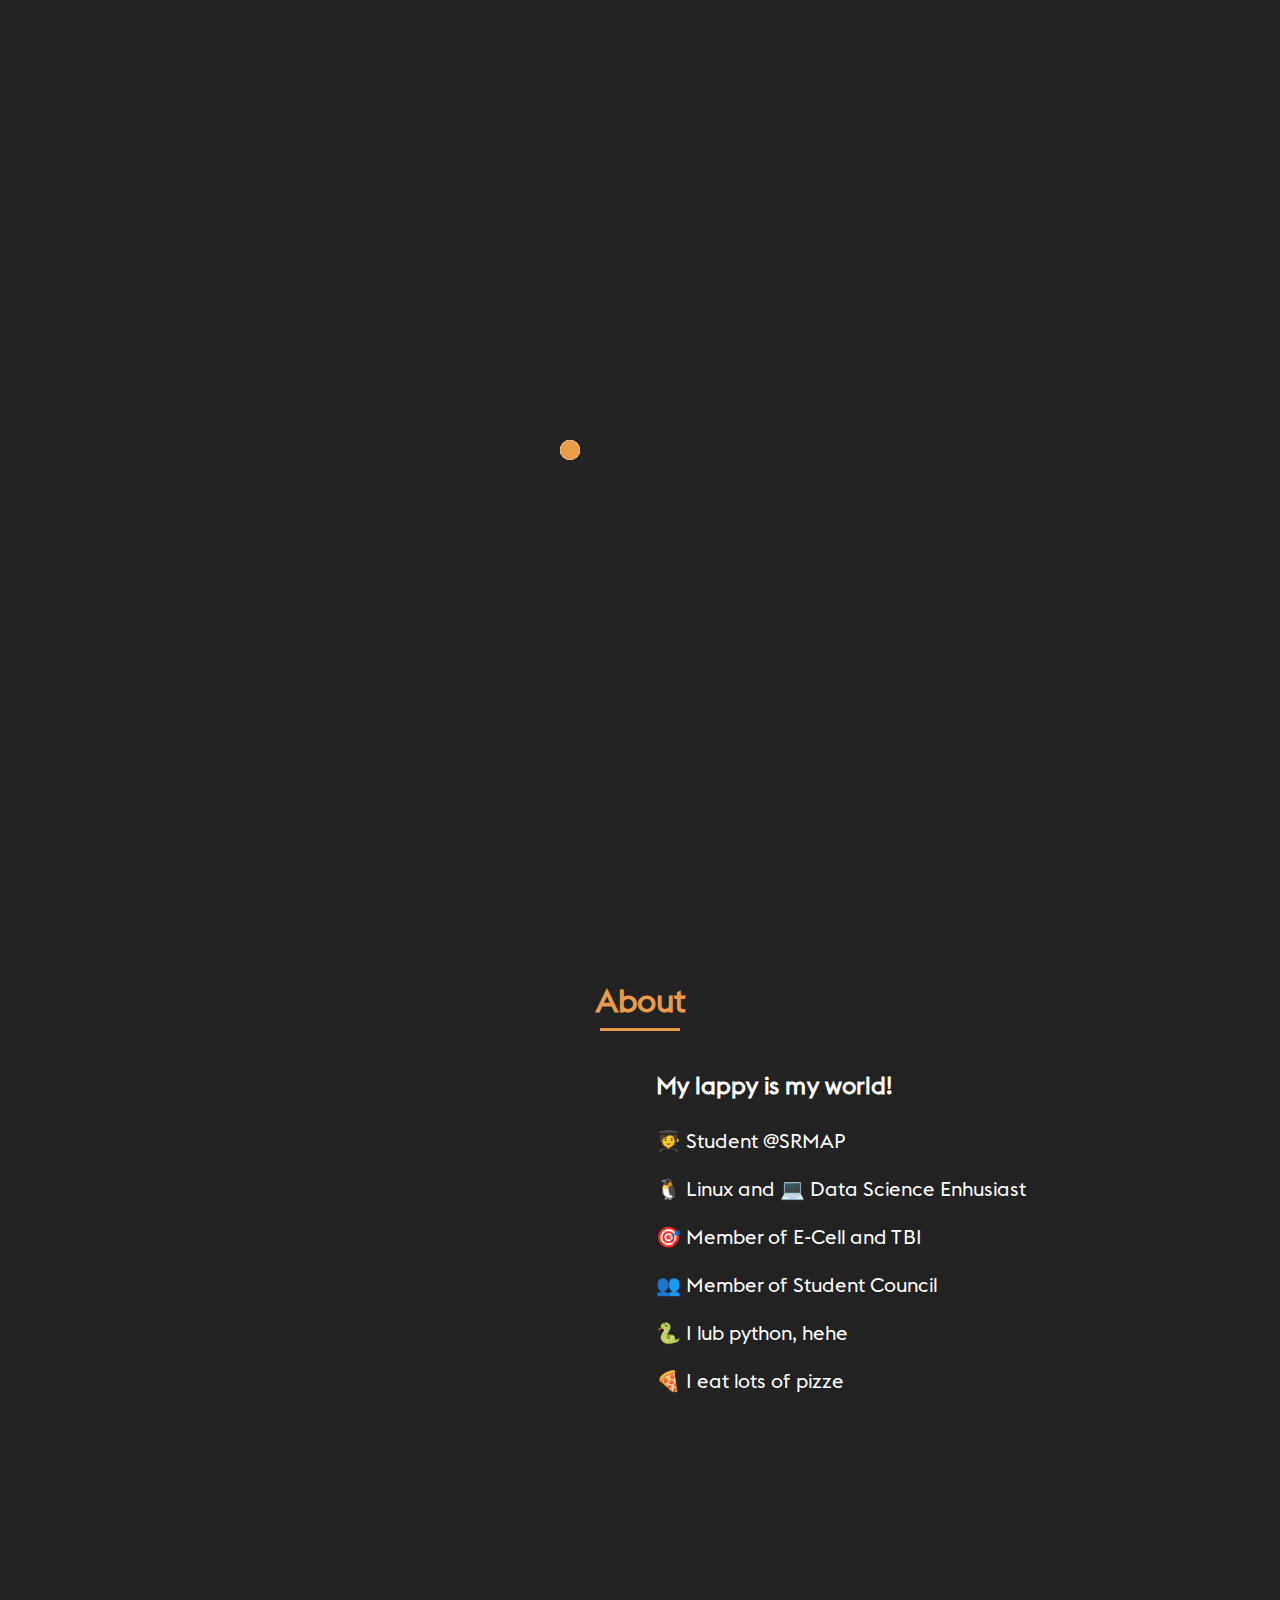
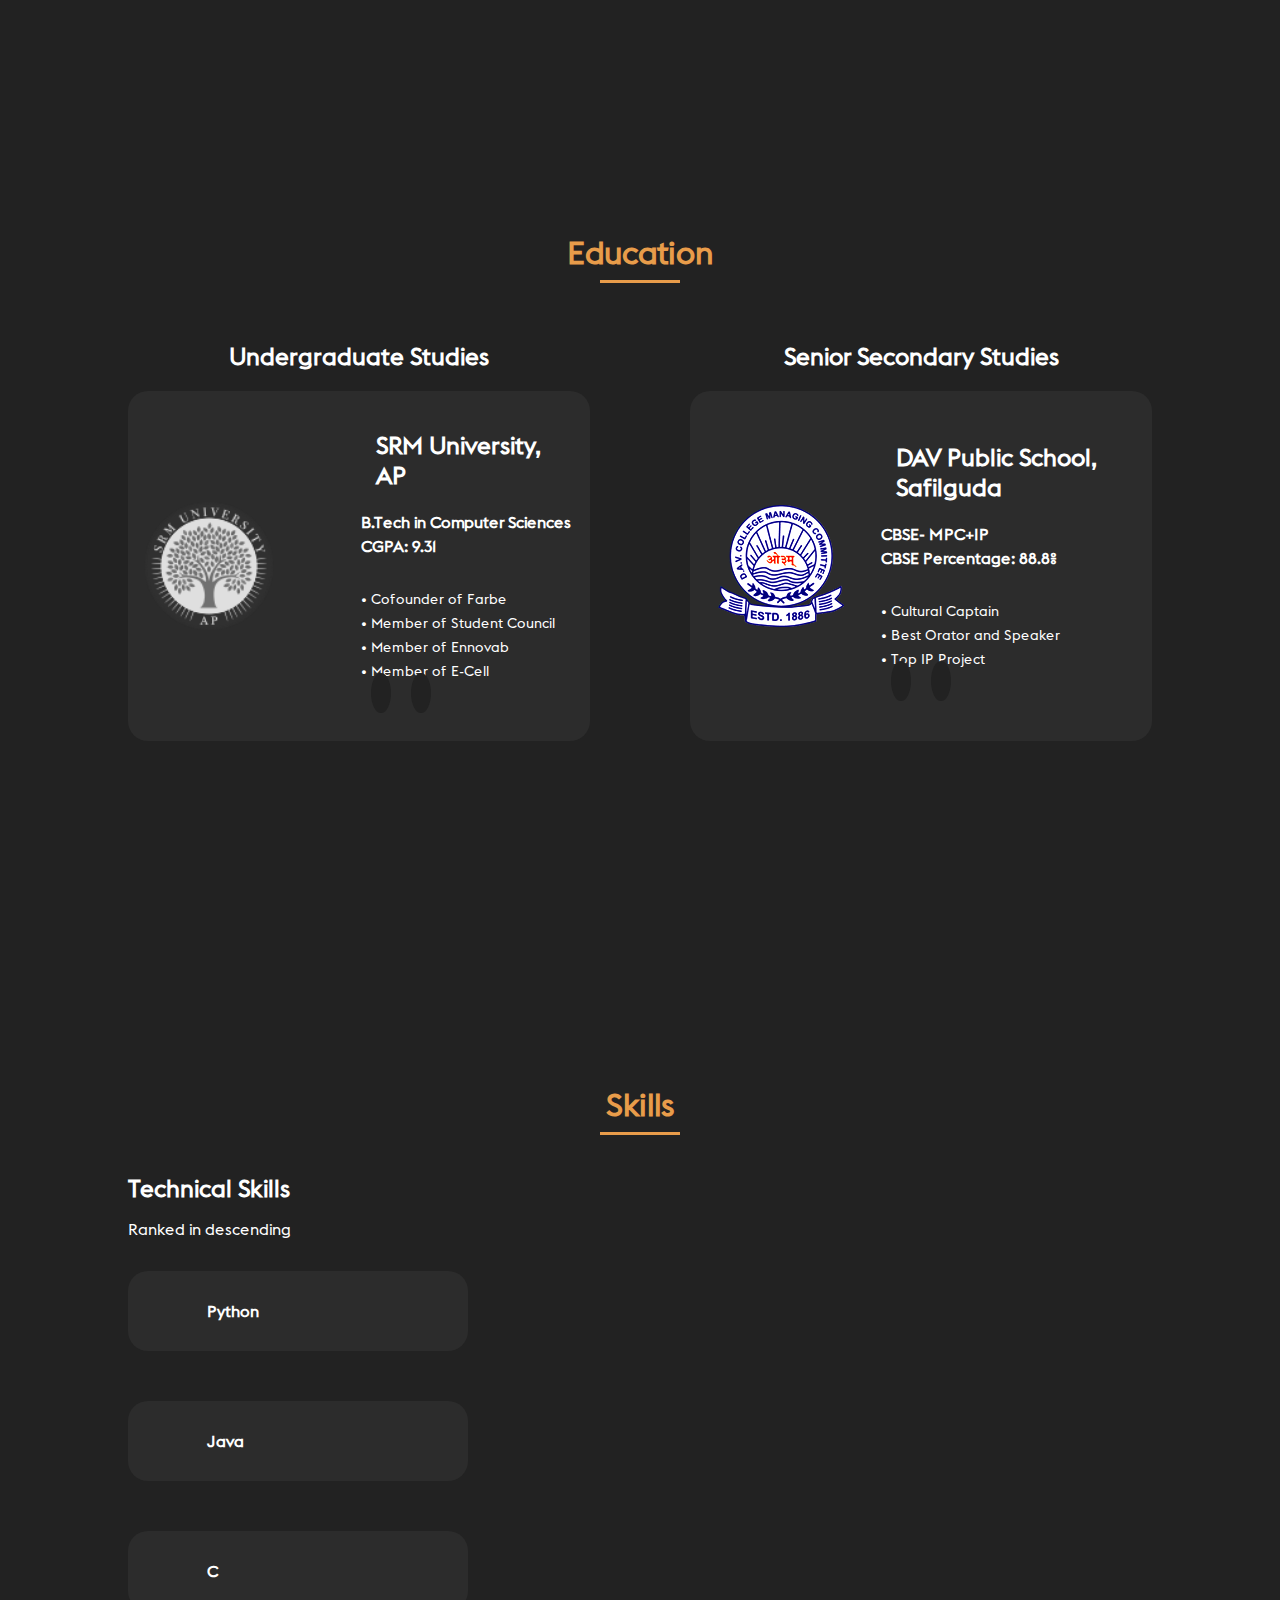
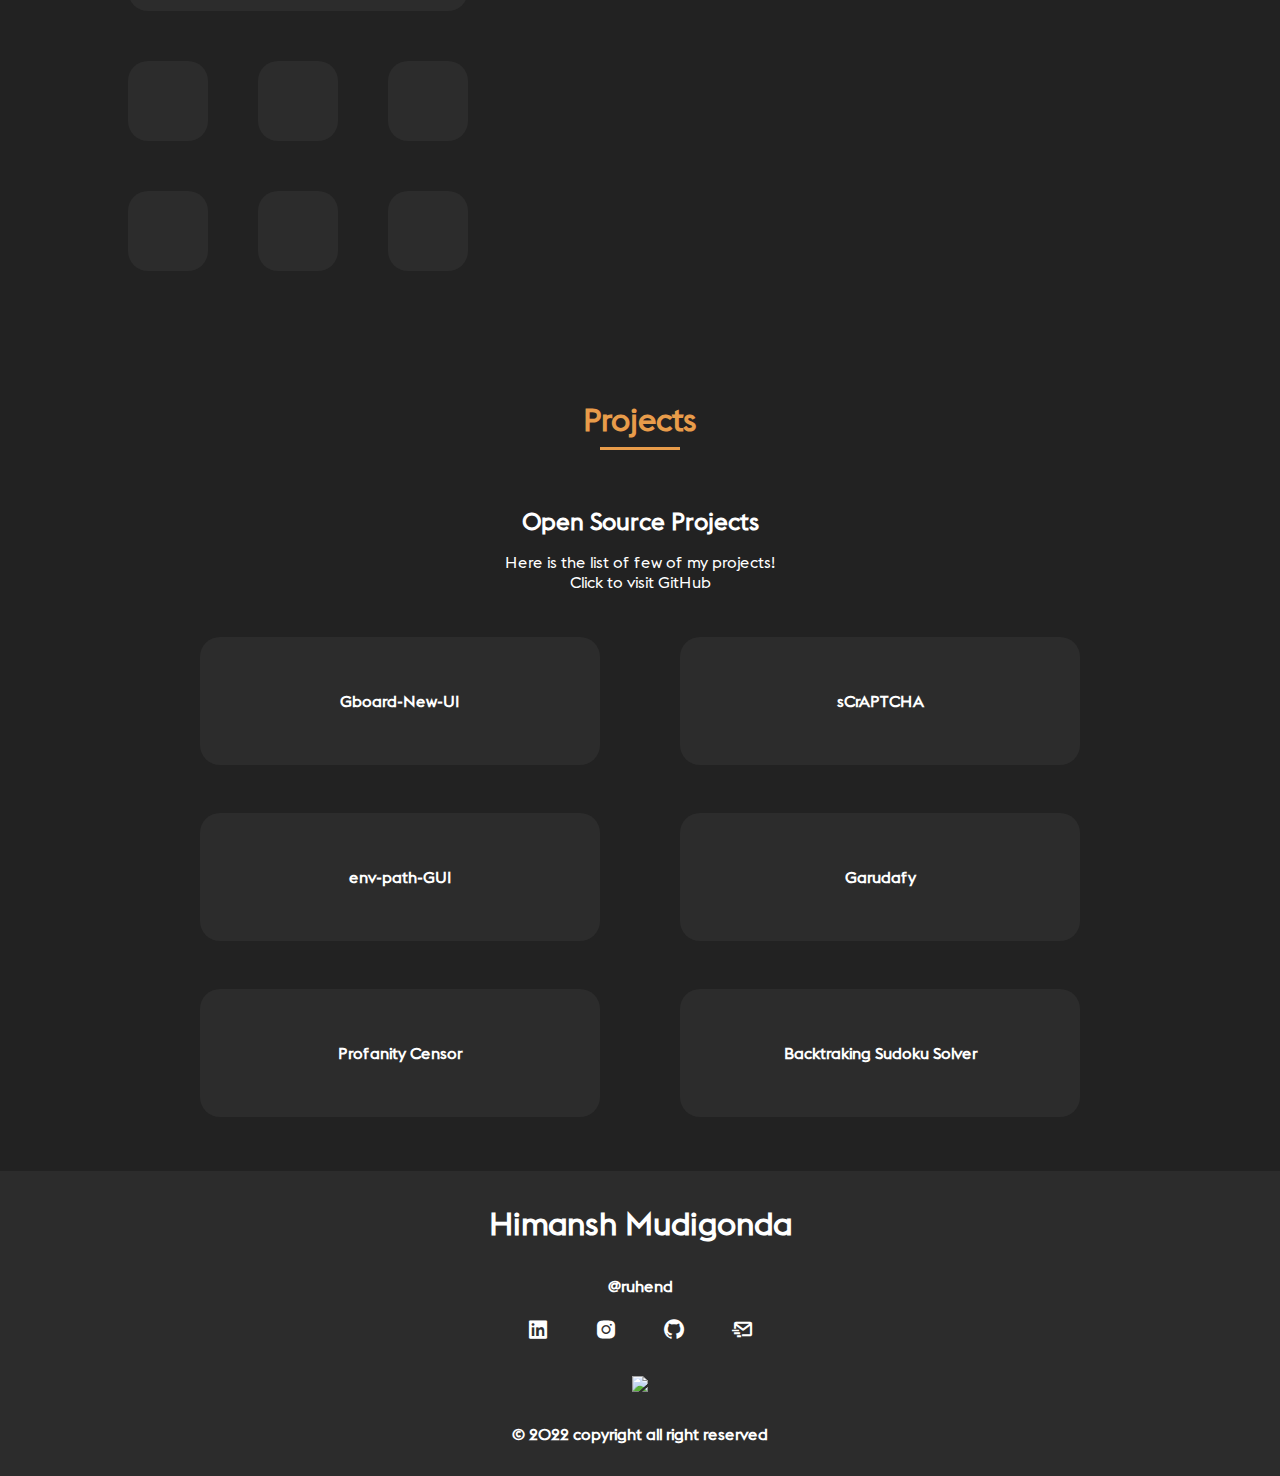
==== index.html @ 1468462e "better slider integration" ====
<!DOCTYPE html>
<html lang="en" unselectable="on" onselectstart="return false;" onmousedown="return false;">
<!-- TODO  Contact Section  -> {sr animation = right}-->
<!-- TODO Education Section -> {sr animation = left} -->


<head>
    <meta charset="UTF-8" />
    <meta name="viewport" content="width=device-width, initial-scale=1.0" />

    <link rel="stylesheet" href="src/css/styles.css" />

    <!-- =====BOX ICONS===== -->
    <script src="https://code.iconify.design/1/1.0.7/iconify.min.js"></script>
    <link href="https://cdn.jsdelivr.net/npm/boxicons@2.0.5/css/boxicons.min.css" rel="stylesheet" />

    <title>Mudigonda Himansh</title>
    <script src="https://ajax.googleapis.com/ajax/libs/jquery/2.1.1/jquery.min.js"></script>
    <script src="https://kit.fontawesome.com/ec78c64bcf.js" crossorigin="anonymous"></script>


</head>


<!-- <body> -->

<body>
    <div id="preloader">
        <div id="loading-animation">
            <div class="loader">
                <div class="dot"></div>
                <div class="dot"></div>
                <div class="dot"></div>
                <div class="dot"></div>
                <div class="dot"></div>
            </div>
        </div>
    </div>
    <!--===== HEADER =====-->
    <header class="l-header">
        <nav class="nav bd-grid">
            <div>
                <a href="#" class="nav__logo">Himansh</a>
            </div>

            <div class="nav__menu" id="nav-menu">
                <ul class="nav__list">
                    <li class="nav__item">
                        <a href="#home" class="nav__link">Home</a>
                    </li>
                    <li class="nav__item">
                        <a href="#about" class="nav__link">About</a>
                    </li>
                    <li class="nav__item">
                        <a href="#education" class="nav__link">Education</a>
                    </li>
                    <li class="nav__item">
                        <a href="#skills" class="nav__link">Skills</a>
                    </li>
                    <li class="nav__item">
                        <a href="#project" class="nav__link">Projects</a>
                    </li>
                    <!-- <li class="nav__item">
                        <a href="#contact" class="nav__link">Ping Me</a>
                    </li> -->
                    &nbsp; &nbsp; &nbsp; &nbsp;
                    <!-- Rounded switch -->
                    <li class="nav__item">
                        <label class="switch" onClick="theme_switcher()">
                            <input type="checkbox" id="mode-setter" checked="true" />
                            <span class="slider round"></span>
                        </label>
                    </li>
                </ul>
            </div>

            <div class="nav__toggle" id="nav-toggle">
                <i class="bx bx-menu"></i>
            </div>
        </nav>
    </header>

    <main class="l-main" onclick="pickColor()">
        <!--===== HOME =====-->
        <section class="home bd-grid" id="home">
            <div class="home__data">
                <h1 class="home__title">
                    Hello world!<br />I'm
                    <span class="home__title-color">Himansh</span><br>
                    <span class="home__subtitle1">
                        <span class="home__subtitle-color">P</span>ython Programmer,<br>
                    </span>
                    <span class="home__subtitle2">
                        <span class="home__subtitle-color">L</span>inux &
                        <span class="home__subtitle-color">D</span>ata Science
                        <span class="home__subtitle-color">E</span>nhusiast
                    </span>
                    </span>
                </h1>

                <!-- <a href="#contact" class="button">Contact</a> &nbsp;&nbsp; -->
                <a href="https://drive.google.com/file/d/1Exc5yUv8mIfkBZJGeNdOqKPORxvFTeM3/view?usp=sharing"
                    target="_blank" class="button">My Resume</a>
            </div>

            <div class="home__social">
                <a href="https://www.linkedin.com/in/himansh-m" target="_blank" class="home__social-icon"><i
                        class="bx bxl-linkedin-square"></i></a>
                <a href="https://instagram.com/hmmanshh" target="_blank" class="home__social-icon"><i
                        class="bx bxl-instagram-alt"></i></a>
                <a href="https://github.com/ruhend" target="_blank" class="home__social-icon"><i
                        class="bx bxl-github"></i></a>
                <a href="mailto:mudigonda.himanshh@gmail.com" target="_blank" class="home__social-icon"><i
                        class="bx bx-mail-send"></i></a>
            </div>

            <div class="home__img">
                <img class="home_image" src="assets/img/perfil.png" alt="" />
            </div>
        </section>

        <!--===== ABOUT =====-->
        <!-- <div id="colour-picker">hi colour me</div> -->
        <section class="about section" id="about">
            <h2 class="section-title">About</h2>

            <div class="about__container bd-grid">
                <div class="about__img">
                    <img src="assets/img/about.jpg" alt="" />
                </div>

                <div>
                    <h2 class="about__subtitle">My lappy is my world!</h2>
                    <p class="about__text1"><span class="iconify ticks" data-icon="mdi:checkbox-blank-circle"
                            data-inline="false"></span>
                        🧑‍🎓 Student @SRMAP
                    </p>
                    <p class="about__text2"><span class="iconify ticks" data-icon="mdi:checkbox-blank-circle"
                            data-inline="false"></span>
                        🐧 Linux and 💻 Data Science Enhusiast
                    </p>
                    <p class="about__text3"><span class="iconify ticks" data-icon="mdi:checkbox-blank-circle"
                            data-inline="false"></span>
                        🎯 Member of E-Cell and TBI
                    </p>
                    <p class="about__text4"><span class="iconify ticks" data-icon="mdi:checkbox-blank-circle"
                            data-inline="false"></span>
                        👥 Member of Student Council
                    </p>
                    <p class="about__text5"><span class="iconify ticks" data-icon="mdi:checkbox-blank-circle"
                            data-inline="false"></span>
                        🐍 I lub python, hehe
                    </p>
                    <p class="about__text6"><span class="iconify ticks" data-icon="mdi:checkbox-blank-circle"
                            data-inline="false"></span>
                        🍕 I eat lots of pizze
                    </p>
                </div>
            </div>
        </section>

        <!--===== Education =====-->
        <section class="education section" id="education">
            <h2 class="section-title">Education</h2>
            <div class="education__container bd-grid">
                <div class="education__controller_left">
                    <h2 class="education__subtitle">Undergraduate Studies</h2>

                    <!-- SRM -->
                    <div class="education__data">
                        <div class="education__logo">
                            <img src="assets/img/srm.png" width="130px" alt="srm logo">
                        </div>
                        <div class="education__names">
                            <h2 class="education__name">SRM University, AP</h2>
                            <br>
                            <div class="education__details">
                                B.Tech in Computer Sciences
                                <br>CGPA: 9.31
                            </div>
                            <div class="education__points">
                                <br>• Cofounder of Farbe
                                <br>• Member of Student Council
                                <br>• Member of Ennovab
                                <br>• Member of E-Cell
                            </div>
                            <a href="https://www.google.com/maps/place/SRM+University+AP+Amravati/@16.4645514,80.5084705,17z/data=!4m8!1m2!3m1!2sSRM+University+AP+Amravati!3m4!1s0x3a35f253b87d44b3:0x591c2967f32abc19!8m2!3d16.4648824!4d80.5078078"
                                target="_blank">
                                <i class='fas fa-location-arrow'></i>
                            </a>
                            <a href="https://srmap.edu.in" target="_blank">
                                <i class='fas fa-globe'></i></a>
                        </div>
                    </div>
                </div>
                <div class="education__controller_right">
                    <h2 class="education__subtitle">Senior Secondary Studies</h2>

                    <!-- DAV -->
                    <div class="education__data">
                        <div class="education__logo">
                            <img src="assets/img/dav.png" alt="srm logo">
                        </div>
                        <div class="education__names">
                            <h2 class="education__name">DAV Public School, Safilguda</h2>
                            <br>
                            <div class="education__details">
                                CBSE- MPC+IP
                                <br>CBSE Percentage: 88.8%
                            </div>
                            <div class="education__points">
                                <br>• Cultural Captain
                                <br>• Best Orator and Speaker
                                <br>• Top IP Project
                            </div>
                            <a href="https://www.google.com/maps/place/DAV+Public+School/@17.463957,78.5419732,17z/data=!3m1!4b1!4m5!3m4!1s0x3bcb9ba6b3ffffff:0x69ecdcd84620fe65!8m2!3d17.463957!4d78.5441619"
                                target="_blank">
                                <i class='fas fa-location-arrow'></i>
                            </a>
                            <a href="http://davsafilguda.edu.in/" target="_blank">
                                <i class='fas fa-globe'></i></a>
                        </div>
                    </div>
                </div>
            </div>
        </section>

        <!--===== SKILLS =====-->
        <section class="skills section" id="skills">
            <h2 class="section-title">Skills</h2>

            <div class="skills__container bd-grid">
                <div>
                    <h2 class="skills__subtitle">Technical Skills</h2>
                    <p class="skills__text">
                        Ranked in descending
                    </p>

                    <!-- python -->
                    <div class="skills__data">
                        <div class="skills__names">
                            <!-- <i class='bx bx-copyright skills__icon'></i> -->
                            <span class="iconify skill-logo" data-icon="bx-bxl-python" data-inline="false"></span>
                            <span class="skills__name">Python</span>
                        </div>
                        <!-- <div class="skills__bar skills__python"></div> -->
                        <div>
                            <!-- <span class="skills__percentage">8.0</span> -->
                        </div>
                    </div>

                    <!-- Java -->
                    <div class="skills__data">
                        <div class="skills__names">
                            <!-- <i class='bx bx-copyright skills__icon'></i> -->
                            <span class="iconify skill-logo" data-icon="simple-icons:java" data-inline="false"></span>
                            <span class="skills__name">Java</span>
                        </div>
                        <!-- <div class="skills__bar skills__Java"></div> -->
                        <div>
                            <!-- <span class="skills__percentage">7.5</span> -->
                        </div>
                    </div>

                    <!-- C -->
                    <div class="skills__data">
                        <div class="skills__names">
                            <span class="iconify skill-logo" data-icon="mdi-language-c" data-inline="false"></span>
                            <span class="skills__name">C</span>
                        </div>
                        <!-- <div class="skills__bar skills__C"></div> -->
                        <div>
                            <!-- <span class="skills__percentage">7.0</span> -->
                        </div>
                    </div>
                    <div class="skills__mini_holder">

                        <!-- Shell -->
                        <div class="skills__data__mini">
                            <div class="skills__names">
                                <!-- <i class="bx bxs-terminal skills__icon iconify skill-logo"></i> -->
                                <span class="iconify" data-icon="ion-terminal" data-inline="false"></span>
                            </div>
                        </div>

                        <!-- C++ -->
                        <div class="skills__data__mini">
                            <div class="skills__names">
                                <!-- <i class='bx bx-copyright skills__icon'></i> -->
                                <span class="iconify skill-logo" data-icon="bx-bxl-c-plus-plus"
                                    data-inline="false"></span>
                            </div>
                        </div>


                        <!-- HTML5 -->
                        <div class="skills__data__mini">
                            <div class="skills__names">
                                <!-- <i class='bx bx-copyright skills__icon'></i> -->
                                <!-- <span class="iconify skill-logo" data-icon="simple-icons:HTML5" data-inline="false"></span> -->
                                <span class="iconify skill-logo" data-icon="ion-logo-html5" data-inline="false"></span>
                            </div>
                        </div>

                        <!-- CSS3 -->
                        <div class="skills__data__mini">
                            <div class="skills__names">
                                <!-- <i class='bx bx-copyright skills__icon'></i> -->
                                <span class="iconify" data-icon="ion-logo-css3" data-inline="false"></span>
                            </div>
                        </div>

                        <!-- git -->
                        <div class="skills__data__mini">
                            <div class="skills__names">
                                <!-- <i class='bx bx-copyright skills__icon'></i> -->
                                <span class="iconify" data-icon="mdi-git" data-inline="false"></span>
                            </div>
                        </div>

                        <!-- linux -->
                        <div class="skills__data__mini">
                            <div class="skills__names">
                                <!-- <i class='bx bx-copyright skills__icon'></i> -->
                                <span class="iconify" data-icon="simple-icons:linux" data-inline="false"></span>
                            </div>
                        </div>

                    </div>
                </div>
                <div>
                    <img src="assets/img/project3.jpg" alt="" class="skills__img" />
                </div>
            </div>
        </section>

        <!--===== project =====-->
        <section class="project section" id="project">
            <h2 class="section-title">Projects</h2>

            <div class="project__headings">
                <h2 class="project__subtitle">Open Source Projects</h2>
                <p class="project__text">Here is the list of few of my projects! <br>Click to visit GitHub</p>
            </div>
            <div class="project__container">
                <a class="project__links" href="https://github.com/ruhend/gboard-new-ui" target="_blank">
                    <div class="project__data">
                        <div class="project__names">
                            <span class="project__name">Gboard-New-UI
                                <div class="info">
                                    (1.2k+ downloads, 3k+ installs)
                                    <br>
                                    Enables Material You design in Android 12 and other tweaks in rest Android versions.
                                </div>
                            </span>
                        </div>
                    </div>
                </a>

                <a class="project__links" href="https://github.com/ruhend/scraptcha" target="_blank">
                    <div class="project__data">
                        <div class="project__names">
                            <span class="project__name">sCrAPTCHA
                                <div class="info">
                                    A python program written from scratch that emulates captcha generation and
                                    authentication.
                                </div>
                            </span>
                        </div>
                    </div>
                </a>

                <a class="project__links" href="https://github.com/ruhend/env-path-GUI" target="_blank">
                    <div class="project__data">
                        <div class="project__names">
                            <span class="project__name">env-path-GUI
                                <div class="info">
                                    A python based GUI application that helps linux users to add and remove $PATH
                                    variables.
                                </div>
                            </span>
                        </div>
                    </div>
                </a>

                <a class="project__links" href="https://github.com/ruhend/garudafy" target="_blank">
                    <div class="project__data">
                        <div class="project__names">
                            <span class="project__name">Garudafy
                                <div class="info">
                                    A C+BASH program to upgrade any arch based linux distro to garuda.
                                </div>
                            </span>
                        </div>
                    </div>
                </a>

                <a class="project__links" href="https://github.com/ruhend/profanity-censor" target="_blank">
                    <div class="project__data">
                        <div class="project__names">
                            <span class="project__name">Profanity Censor
                                <div class="info">
                                    A Java program that detects and censors non-children friendly language based ona
                                    predefined database(CSV).
                                </div>
                            </span>
                        </div>
                    </div>
                </a>

                <a class="project__links" href="https://github.com/ruhend/Backtracking-Sudoku-Solver" target="_blank">
                    <div class="project__data">
                        <div class="project__names">
                            <span class="project__name">Backtraking Sudoku Solver
                                <div class="info">
                                    A C++ program to autosolve any difficulty level Sudoku using backtracking algorithm.
                                </div>
                            </span>
                        </div>
                    </div>
                </a>

                <!-- <a class="project__links" href="https://github.com/ruhend/dotos-soundpack" target="_blank">
                    <div class="project__data">
                        <div class="project__names">
                            <span class="project__name">DotOS Soundpack Module</span>
                        </div>
                    </div>
                </a>

                <a class="project__links" href="https://github.com/ruhend/oos-soundpack" target="_blank">
                    <div class="project__data">
                        <div class="project__names">
                            <span class="project__name">OOS11 Soundpack Module</span>
                        </div>
                    </div>
                </a> -->


            </div>
        </section>

        <!-- ===== Badges and Certifications ======
        <section class="project section" id="project">
            <h2 class="section-title">Badges</h2>
            <div class="badge__container">

                <div data-iframe-width="300" data-iframe-height="350" class="badge"
                    data-share-badge-id="44f19cc1-5672-475b-8266-1f0afd84430f"
                    data-share-badge-host="https://www.credly.com/%22%3E">
                </div>
                <script type="text/javascript" async src="//cdn.credly.com/assets/utilities/embed.js"></script>
                <div data-iframe-width="300" data-iframe-height="300" class="badge"
                    data-share-badge-id="44f19cc1-5672-475b-8266-1f0afd84430f"
                    data-share-badge-host="https://www.credly.com/%22%3E"></div>
            </div>
            <script type="text/javascript" async src="//cdn.credly.com/assets/utilities/embed.js"></script>
            </div>
        </section> -->
        <!--===== CONTACT =====-->
        <!-- <section class="contact section" id="contact">
            <h2 class="section-title">Ping Me</h2>

            <div class="contact__container bd-grid">
                <form action="POST" class="contact__form">
                    <input type="text" placeholder="Name" class="contact__input" />
                    <input type="mail" placeholder="Email" class="contact__input" />
                    <textarea name="" id="" cols="0" rows="10" class="contact__input" style="resize: none"></textarea>
                    <input type="button" value="Submit" class="contact__button button" />
                </form>
            </div>
        </section> -->

    </main>

    <!--===== FOOTER =====-->
    <footer class="footer">
        <p class="footer__title">Himansh Mudigonda</p>
        <p class="education__subtitle">@ruhend </p>
        <div class="footer__social">
            <a href="https://www.linkedin.com/in/himansh-m" target="_blank" class="footer__social-icon"><i
                    class="bx bxl-linkedin-square"></i></a>
            <a href="https://instagram.com/hmmanshh" target="_blank" class="footer__social-icon"><i
                    class="bx bxl-instagram-alt"></i></a>
            <a href="https://github.com/ruhend" target="_blank" class="footer__social-icon"><i
                    class="bx bxl-github"></i></a>
            <a href="mailto:mudigonda.himanshh@gmail.com" target="_blank" class="footer__social-icon"><i
                    class="bx bx-mail-send"></i></a>
            <div class="page__counter">
                <div class="viewcountdiv">
                    <img class="viewcount"
                        src="https://hitwebcounter.com/counter/counter.php?page=7842963&style=0006&nbdigits=5&type=page&initCount=0" />
                </div>
            </div>
        </div>
        <p class="footer__text">&#169; 2022 copyright all right reserved</p>
    </footer>


    <!--===== SCROLL REVEAL =====-->
    <script src="https://unpkg.com/scrollreveal"></script>

    <!--===== ANIMATION LOADING ======-->
    <script type="text/javascript" src="src/js/loading-animation.js"></script>

    <!--===== MAIN JS =====-->
    <script type="text/javascript" src="src/js/sr-bottom.js"></script>
    <script type="text/javascript" src="src/js/sr-left.js"></script>
    <script type="text/javascript" src="src/js/sr-right.js"></script>
    <script type="text/javascript" src="src/js/sr-top.js"></script>
    <script type="text/javascript" src="src/js/menu.js"></script>
    <script type="text/javascript" src="src/js/themer.js"></script>
    <script type="text/javascript" src="src/js/dark-theme.js"></script>
    <script src="https://ajax.googleapis.com/ajax/libs/jquery/2.1.1/jquery.min.js"></script>
</body>

</html>
---- src/css/styles.css ----
/*===== GOOGLE FONTS =====*/

@import url("https://fonts.googleapis.com/css2?family=Poppins:wght@400;600;700&display=swap");

@font-face {
  font-family: "EF";
  src: local("Euclid Flex"), local("Euclid-Flex"),
    url(EuclidFlex-Regular.ttf) format("truetype");
}
/*===== VARIABLES CSS =====*/

:root {
  --header-height: 3rem;
  --font-semi: 600;
  -moz-user-select: none;
  -webkit-user-select: none;
  -ms-user-select: none;
  user-select: none;
  -o-user-select: none;
}

/*===== Colores =====*/

:root {
  /* --first-color: #4070F4; */
  --switch-color: #121212;
  --first-color: #121212;
  --second-color: #121212;
  --backg-color: #ffffff;
  --backg-color2: #222222;
  --nav-color: #efefef;
}

.dark-mode {
  background-color: #222222;
  color: #efefef;
}

/*===== Fuente y tipografia =====*/

html {
  font-family: "EF", "poppins";
}

:root {
  /* --body-font: "Euclid Flex", sans-serif; */
  --big-font-size: 2rem;
  --h2-font-size: 1.25rem;
  --normal-font-size: 0.938rem;
}

@media screen and (min-width: 768px) {
  :root {
    --big-font-size: 3.5rem;
    --h2-font-size: 2rem;
    --normal-font-size: 1rem;
  }
}

/*===== Margenes =====*/

:root {
  --mb-1: 0.5rem;
  --mb-2: 1rem;
  --mb-3: 1.5rem;
  --mb-4: 2rem;
  --mb-5: 2.5rem;
  --mb-6: 3rem;
}

/*===== z index =====*/

:root {
  --z-back: -10;
  --z-normal: 1;
  --z-tooltip: 10;
  --z-fixed: 100;
}

/*===== BASE =====*/

*,
::before,
::after {
  box-sizing: border-box;
}

html {
  scroll-behavior: smooth;
  overflow-x: hidden;
}

body {
  /* cursor: url('/assets/img/cursor.cur'); */
  background: var(--backg-color);
  margin: var(--header-height) 0 0 0;
  font-family: var(--body-font);
  font-size: var(--normal-font-size);
  color: var(--second-color);
}

h1,
h2,
p {
  margin: 0;
}

ul {
  margin: 0;
  padding: 0;
  list-style: none;
}

#preloader {
  top: 0;
  left: 0;
  right: 0;
  bottom: 0;
  z-index: 9999;
  position: fixed;
  background-color: var(--backg-color);
}

#loading-animation {
  top: 50%;
  left: 50%;
  width: 200px;
  height: 200px;
  position: absolute;
  margin: -100px 0 0 -100px;
  /* background: url("loading-animation.gif") center center no-repeat; */
}

/* The dot */
.dot {
  position: absolute;
  top: 50%;
  left: 10%;
  z-index: 10;
  width: 20px;
  height: 20px;
  margin-top: -10px;
  border-radius: 999px;
  background-color: var(--first-color);
  /* transform-type: preserve-3d; */
  animation: loader 1s cubic-bezier(0.5, 0, 0.5, 1) infinite;
}

.dot:nth-child(2) {
  z-index: 9;
  animation-delay: 0.08s;
  background-color: var(--backg-color2);
}

.dot:nth-child(3) {
  z-index: 8;
  animation-delay: 0.16s;
  background-color: var(--first-color);
}
.dot:nth-child(4) {
  z-index: 7;
  animation-delay: 0.21s;
  background-color: var(--backg-color2);
}
.dot:nth-child(5) {
  z-index: 6;
  animation-delay: 0.26s;
  background-color: var(--first-color);
}

@keyframes loader {
  0% {
    left: 10%;
    transform: translateX(0);
  }
  50% {
    left: 90%;
    transform: translateX(-100%);
  }
}

/* The switch - the box around the slider */

.switch {
  position: relative;
  display: inline-block;
  width: 28px;
  height: 28px;
  /* transform: translateX(20px); */
  /* transform: translatey(-1px); */
}

/* Hide default HTML checkbox */

.switch input {
  opacity: 0;
  width: 0;
  height: 0;
}

/* The slider */

.slider {
  position: absolute;
  margin-left: -40px;
  margin-right: 20px;
  margin-top: -3px;
  margin-bottom: 3px;
  cursor: pointer;
  top: 0;
  left: 0;
  right: 0;
  bottom: 0;
  background-color: #ccc;
  /* -webkit-transition: 0.4s;
  transition: 0.4s; */
}

.slider:before {
  position: absolute;
  content: "";
  height: 20px;
  width: 20px;
  left: 4px;
  bottom: 4px;
  background-color: white;
  -webkit-transition: 0.4s;
  transition: 0.4s;
}

input:checked + .slider {
  background-color: var(--first-color);
}

/* input:focus+.slider {
    box-shadow: 0 0 1px var(--first-color);
} */

input:hover + .slider {
  box-shadow: 0 0 7px var(--first-color);
}

input:checked + .slider:before {
  -webkit-transform: translateX(20px);
  -ms-transform: translateX(20px);
  transform: translateX(20px);
}

/* Rounded sliders */

.slider.round {
  border-radius: 20px;
}

.slider.round:before {
  border-radius: 50%;
}

a {
  text-decoration: none;
}

img {
  max-width: 100%;
  height: auto;
  display: block;
}

.iconify {
  width: 48px;
  height: 48px;
  /* padding-right: 10px; */
  color: var(--first-color);
}

/*===== CLASS CSS ===== */

.section-title {
  position: relative;
  font-size: var(--h2-font-size);
  color: var(--first-color);
  margin-top: var(--mb-2);
  margin-bottom: var(--mb-4);
  text-align: center;
}

.section-title::after {
  position: absolute;
  content: "";
  width: 64px;
  height: 0.18rem;
  left: 0;
  right: 0;
  margin: auto;
  top: 2rem;
  background-color: var(--first-color);
}

.section {
  padding: 3rem;
  /* padding-bottom: 2rem; */
}

.back__2__top {
  width: 100px;
  position: absolute;
  bottom: 50px;
  right: 50px;
}

.back__2__top__container {
  width: 100px;
  position: absolute;
  bottom: 50px;
  right: 50px;
}

/*===== LAYOUT =====*/

.bd-grid {
  max-width: 1024px;
  display: grid;
  grid-template-columns: 100%;
  grid-column-gap: 2rem;
  width: calc(100% - 2rem);
  margin-left: var(--mb-2);
  margin-right: var(--mb-2);
}

.l-header {
  width: 100%;
  /* border-radius: 0 0 20px 20px; */
  position: fixed;
  top: 0;
  left: 0;
  z-index: var(--z-fixed);
  /* background-color: #fff; */
  box-shadow: 0 1px 4px rgba(146, 161, 176, 0.15);
  background-color: var(--nav-color);
}

/*===== NAV =====*/

.nav {
  height: var(--header-height);
  display: flex;
  justify-content: space-between;
  align-items: center;
  font-weight: var(--font-semi);
}

@media screen and (max-width: 768px) {
  .nav__menu {
    position: fixed;
    top: var(--header-height);
    right: -100%;
    width: 60%;
    height: 100%;
    padding: 2rem;
    background-color: var(--nav-color);
    transition: 0.5s;
  }
}

.nav__item {
  margin-bottom: var(--mb-4);
}

.nav__link {
  position: relative;
  color: var(--backg-color2);
}

.nav__link:hover {
  position: relative;
}

.nav__link:hover::after {
  -webkit-transition: 0.4s;
  transition: 0.4s;
  position: absolute;
  content: "";
  width: 100%;
  height: 0.18rem;
  left: 0;
  top: 2rem;
  background-color: var(--first-color);
}

.nav__logo {
  color: var(--second-color);
}

.nav__toggle {
  color: var(--second-color);
  font-size: 1.5rem;
  cursor: pointer;
}

/*Active menu*/

.active::after {
  position: absolute;
  content: "";
  width: 100%;
  height: 0.18rem;
  left: 0;
  top: 2rem;
  background-color: var(--first-color);
  /* box-shadow: 0 0 8px var(--backg-color2); */
}

/*=== Show menu ===*/

.show {
  right: 0;
}

/*===== HOME =====*/

.home {
  height: calc(100vh - 3rem);
  row-gap: 3rem;
}

.home__data {
  padding: 45px;
  border-radius: 20px;
  background-color: var(--nav-color);
  align-self: center;
  box-shadow: 0 0 8px var(--nav-color);
}

.home__title {
  font-size: var(--big-font-size);
  margin-bottom: var(--mb-5);
  font-weight: 600;
}

.home__title-color,
.home__subtitle {
  color: var(--first-color);
  font-weight: 600;
}

.home__subtitle-color {
  font-size: 2rem;
  color: var(--first-color);
}

.home__subtitle1,
.home__subtitle2 {
  /* color: var(--first-color); */
  font-size: 1.4rem;
  font-weight: 300;
}

.switch__color {
  color: var(--switch-color);
}

.home__social {
  display: flex;
  flex-direction: column;
}

.home__social-icon {
  width: max-content;
  margin-bottom: var(--mb-2);
  font-size: 1.5rem;
  color: var(--second-color);
}

.home__social-icon:hover {
  color: var(--first-color);
}

.home__img {
  position: absolute;
  bottom: 5%;
  right: 10%;
  width: 220px;
  border-radius: 50%;
  box-shadow: 0px 0px 0px 15px var(--nav-color), 0 0 16px 15px var(--nav-color);
}

.home_image {
  border-radius: 50%;
}

/*BUTTONS*/

.button {
  display: inline-block;
  background-color: var(--first-color);
  color: #2c2c2c;
  padding: 0.75rem 2.5rem;
  font-weight: var(--font-semi);
  border-radius: 20px;
  margin-bottom: 15px;
}

.button:hover {
  box-shadow: 0 0 8px var(--first-color);
  color: #2c2c2c;
}

/* ===== ABOUT =====*/

.about__container {
  row-gap: 3rem;
  line-height: 2rem;
  text-align: right;
}

.about__subtitle {
  margin-bottom: var(--mb-2);
}

.about__img {
  justify-self: center;
}

.about__img img {
  width: 250px;
  border-radius: 50px;
}

/* ===== SKILLS =====*/

.skills__container {
  row-gap: 3rem;
  text-align: center;
}

.skills__subtitle {
  margin-bottom: var(--mb-2);
}

.skills__text {
  margin-bottom: var(--mb-4);
}

.skills__data {
  display: flex;
  justify-content: space-between;
  align-items: center;
  position: relative;
  font-weight: var(--font-semi);
  padding: 0.5rem 1rem;
  margin-bottom: 50px;
  border-radius: 20px;
  height: 80px;
  /* box-shadow: 0 0 4px var(--backg-color2); */
  background-color: var(--nav-color);
  /* box-shadow: 0 4px 20px rgba(14, 36, 49, .15); */
}
.skills__mini_holder {
  display: grid;
  /* grid-template-columns: 2 */
  grid-template-columns: repeat(3, 1fr);
  gap: 50px;
}
.skills__data__mini {
  display: flex;
  justify-content: center;
  align-items: center;
  position: relative;
  font-weight: var(--font-semi);
  padding: 1rem;
  /* margin: var(--mb-4); */
  border-radius: 20px;
  height: 80px;
  width: 100%;
  background-color: var(--nav-color);
  /* margin: 15px; */
}

.ticks {
  /* margin-top:25px; */
  padding-top: 30px;
}

.skills__data:hover {
  background-color: var(--first-color);
  box-shadow: 0 0 8px var(--first-color);
}
.skills__data__mini:hover {
  background-color: var(--first-color);
  box-shadow: 0 0 8px var(--first-color);
}

skills__data__mini:hover {
  background-color: var(--first-color);
  box-shadow: 0 0 8px var(--first-color);
}
.skills__icon {
  font-size: 2rem;
  transform: scale(1.2);
  margin-right: var(--mb-2);
  /* color: #00ff00; */
  color: var(--first-color);
  margin-top: var(--mb-2);
}

.skills__names {
  /* margin-left:20px; */
  display: flex;
  align-items: center;
}
.skills__name {
  margin-left: 15px;
}

.skills__bar {
  align-items: center;
  position: absolute;
  left: 15px;
  bottom: 3px;
  background-color: var(--first-color);
  height: 0.5rem;
  border-radius: 3px;
  z-index: var(--z-back);
  transform: translateX(20px);
}

/* .skills__bar:hover{
  background-color: var(--nav-color);
} */

.skills__python {
  width: 80%;
}

.skills__Java {
  width: 75%;
}

.skills__C {
  width: 70%;
}

.skills__Cpp {
  width: 65%;
}

.skills__img {
  margin-top: 120px;
  width: 800px;
  border-radius: 20px;
}

.skills__data:active > .skills__icon,
.iconify {
  color: var(--backg-color2);
}
.skills__data__mini:active > .skills__icon,
.iconify {
  color: var(--backg-color2);
}

.skills__data:hover > .skills__bar {
  background-color: var(--nav-color);
}
/* ===== EDUCATION ===== */
.education__container {
  row-gap: 3rem;
  text-align: center;
  display: grid;
  grid-template-columns: repeat(2, 1fr);
  gap: 100px;
}
.education__controller_right,
.education__controller_left {
  margin: 0px;
}

.education__subtitle {
  margin: 20px;
  text-align: center;
}
.fas {
  /* box-shadow: 0 0 8px var(--backg-color2); */
  background-color: var(--backg-color);
  color: var(--first-color);
  padding: 10px;
  border-radius: 50%;
  margin: 10px;
  margin-top: 20px;
}
.education__data {
  display: flex;
  justify-content: center;
  align-items: center;
  position: relative;
  font-weight: var(--font-semi);
  padding: 0rem 1rem;
  margin-top: 20px;
  border-radius: 20px;
  height: 350px;
  background-color: var(--nav-color);
  width: 100%;
}
.education__data:hover {
  /* box-shadow: 0 4px 20px rgba(14, 36, 49, .15); */
  /* box-shadow: 0 0 8px var(--backg-color2); */
  background-color: var(--first-color);
  box-shadow: 0 0 8px var(--first-color);
}

.education__name {
  margin-left: 15px;
}

.education__names {
  margin-left: 20px;
  /* display: flex; */
  align-items: center;
}
.education__details {
  text-align: left;
  font-weight: 600;
  font-size: 16px;
  line-height: 1.5rem;
}
.education__logo {
  width: 200px;
}
.education__points {
  margin-top: 5px;
  text-align: left;
  font-weight: 400;
  font-size: 14px;
  /* font-style: italic; */
  line-height: 1.5rem;
}

/* ===== PROJECT =====*/

.project {
  display: grid;
  width: 80%;
  margin-left: 10%;
}

.project__headings {
  margin: auto;
  position: relative;
  align-items: center;
  row-gap: 3rem;
  text-align: center;
  width: 100%;
}

.project__container,
.badge__container {
  justify-content: space-between;
  position: relative;
  align-items: center;
  row-gap: 3rem;
  text-align: center;
  width: auto;
  display: grid;
  margin: auto;
}

.project__subtitle {
  margin-bottom: var(--mb-2);
}

.project__text {
  margin-bottom: var(--mb-4);
}

.project__data {
  background-color: var(--nav-color);
  /* box-shadow: 0 0 4px var(--backg-color2); */
  margin: auto;
  width: 400px;
  min-width: 250px;
  font-weight: var(--font-semi);
  padding: 4rem;
  border-radius: 20px;
  height: 60px;
  grid-template-columns: repeat(2, 1fr);
  display: flex;
  justify-content: center;
  align-items: center;
  
}

.project__data:hover {
  background-color: var(--first-color);
  box-shadow: 0 0 8px var(--first-color);
  /* padding:4rem; */
}

.project__names {
  display: flex;
  align-items: center;
  text-align: center;
}

.info{
  margin-top:7px;
  font-size:0.8rem;
  display:none;
}
.project__data:hover .info{
  display: block;
}
a,
a:hover,
a:focus,
a:active {
  text-decoration: none;
  color: inherit;
}

/* ===== CONTACT =====*/

.contact__input {
  width: 100%;
  font-size: var(--normal-font-size);
  font-weight: var(--font-semi);
  padding: 1rem;
  border-radius: 20px;
  border: 0px solid var(--second-color);
  outline: none;
  margin-bottom: var(--mb-4);
  background-color: var(--nav-color);
  color: var(--backg-color2);
}

.contact__button {
  display: block;
  border: none;
  outline: none;
  font-size: var(--normal-font-size);
  cursor: pointer;
  margin-left: auto;
}

.badge__container {
  background-color: var(--backg-color2);
  border-radius: 20px;
  padding: 50px;
  /* grid-row:1; */
  display: flex;
  gap: 125px;
}

.badge {
  color: red;
}
/* ===== FOOTER =====*/

.footer {
  /* background-color: var(--second-color); */
  /* color: #fff; */
  background-color: var(--nav-color);
  text-align: center;
  font-weight: var(--font-semi);
  padding: 2rem 0;
  width: 100%;
}

.footer__title {
  font-size: 2rem;
  margin-bottom: var(--mb-4);
}

.footer__social {
  margin-bottom: var(--mb-4);
}

.footer__icon {
  font-size: 1.5rem;
  color: var(--backg-color2);
  margin: 0 var(--mb-2);
}

.footer__social-icon {
  width: max-content;
  margin-bottom: var(--mb-2);
  font-size: 1.5rem;
  color: var(--backg-color2);
  padding: 20px;
}

.footer__social-icon:hover {
  color: var(--first-color);
}

.footer__title,
.footer__text {
  color: var(--backg-color2);
}

.page__counter {
  align-items: center;
  text-align: center;
  justify-content: center;
}

/* ===== MEDIA QUERIES=====*/

@media screen and (min-width: 768px) {
  /* .page__counter {
    margin-left: 46.5%;
  } */
  body {
    margin: 0;
  }
  .section {
    padding-top: 4rem;
    padding-bottom: 3rem;
  }
  .section-title {
    margin-bottom: var(--mb-6);
  }
  .section-title::after {
    width: 80px;
    top: 3rem;
  }
  .nav {
    height: calc(var(--header-height) + 1rem);
  }
  .nav__list {
    display: flex;
    padding-top: 0;
  }
  .nav__item {
    margin-left: var(--mb-6);
    margin-bottom: 0;
  }
  .nav__toggle {
    display: none;
  }
  .nav__link {
    color: var(--second-color);
  }
  .home {
    height: 100vh;
  }
  .home__data {
    padding: 45px;
    border-radius: 20px;
    background-color: var(--nav-color);
    align-self: flex-end;
  }
  .home__social {
    padding-top: 0;
    padding-bottom: 2.5rem;
    flex-direction: row;
    align-self: flex-end;
  }
  .home__social-icon {
    margin-bottom: 0;
    margin-right: var(--mb-4);
    /* color: var(--backg-color) */
  }
  .home__img {
    width: 250px;
    bottom: 25%;
    right: 10%;
    /* border-radius: 50%; */
  }
  .about__container,
  .skills__container {
    grid-template-columns: repeat(2, 1fr);
    align-items: center;
    text-align: initial;
  }
  .education__controller {
    padding: 0px;
  }
  .education__container {
    grid-template-columns: repeat(2, 1fr);
    padding-bottom: 0px;
    align-items: center;
    text-align: initial;

    /* padding: 25px */
  }
  .about__text1,
  .about__text2,
  .about__text3,
  .about__text4,
  .about__text5,
  .about__text6 {
    line-height: 3rem;
    font-size: 20px;
  }
  .about__img img {
    width: 300px;
    border-radius: 20px;
  }
  .project__container {
    grid-template-columns: repeat(2, 1fr);
    grid-template-rows: repeat(2, 1fr);
    column-gap: 5rem;
  }
  .contact__form {
    width: 560px;
  }
  .contact__container {
    justify-items: center;
  }
}

@media screen and (min-width: 1024px) {
  .bd-grid {
    margin-left: auto;
    margin-right: auto;
  }
  .home__img {
    right: 15%;
  }
}

@media screen and (max-width: 1053px) {
  .project__data {
    /* box-shadow: 0 0 4px var(--backg-color2); */
    margin: auto;
    width: auto;
    font-weight: var(--font-semi);
    padding: 0.5rem 1rem;
    border-radius: 20px;
    height: 60px;
    grid-template-columns: repeat(2, 1fr);
    display: flex;
    justify-content: center;
    align-items: center;
  }
  .project__container {
    justify-content: space-between;
    position: relative;
    align-items: center;
    row-gap: 3rem;
    text-align: center;
    width: auto;
    display: grid;
    margin: auto;
  }
  .education__container {
    grid-template-columns: repeat(1, 1fr);
    align-items: center;
    text-align: initial;
    gap: 0px;
    /* padding:0px; */
  }
  .project__data:hover .info{
    display: none;
  }
  
}
@media screen and (max-width: 769px) {
  .slider {
    position: absolute;
    margin-left: 0px;
    margin-right: -20px;
    margin-top:-20px;
    margin-bottom:20px;
    cursor: pointer;
    top: 0;
    left: 0;
    right: 0;
    bottom: 0;
    background-color: #ccc;
    -webkit-transition: 0.4s;
    transition: 0.4s;
  }
   
}

@media screen and (max-width: 586px) {
  /* .project__data {
        box-shadow: 0 0 4px var(--backg-color2);
        margin: auto;
        min-width: 200px;
        font-weight: var(--font-semi);
        padding: 0.5rem 1rem;
        border-radius: 5rem;
        height: 60px;
        grid-template-columns: repeat(2, 1fr);
        display: flex;
        justify-content: center;
        align-items: centzer;
    } */
  .section {
    padding: 0px;
  }

  .footer {
    margin-top: 50px;
  }
  .project__data:hover .info{
    display: none;
  }
}

.viewcountdiv,
.viewcount {
  align-items: center;
  text-align: center;
  justify-content: center;
  display: flex;
  margin: 15px;
  margin-bottom: 0px;
}
.section {
  margin-bottom: 0px;
  min-height: calc(100vh - 3rem);
}
/* .footer {
  height: calc(50vh - 3rem); 
} */
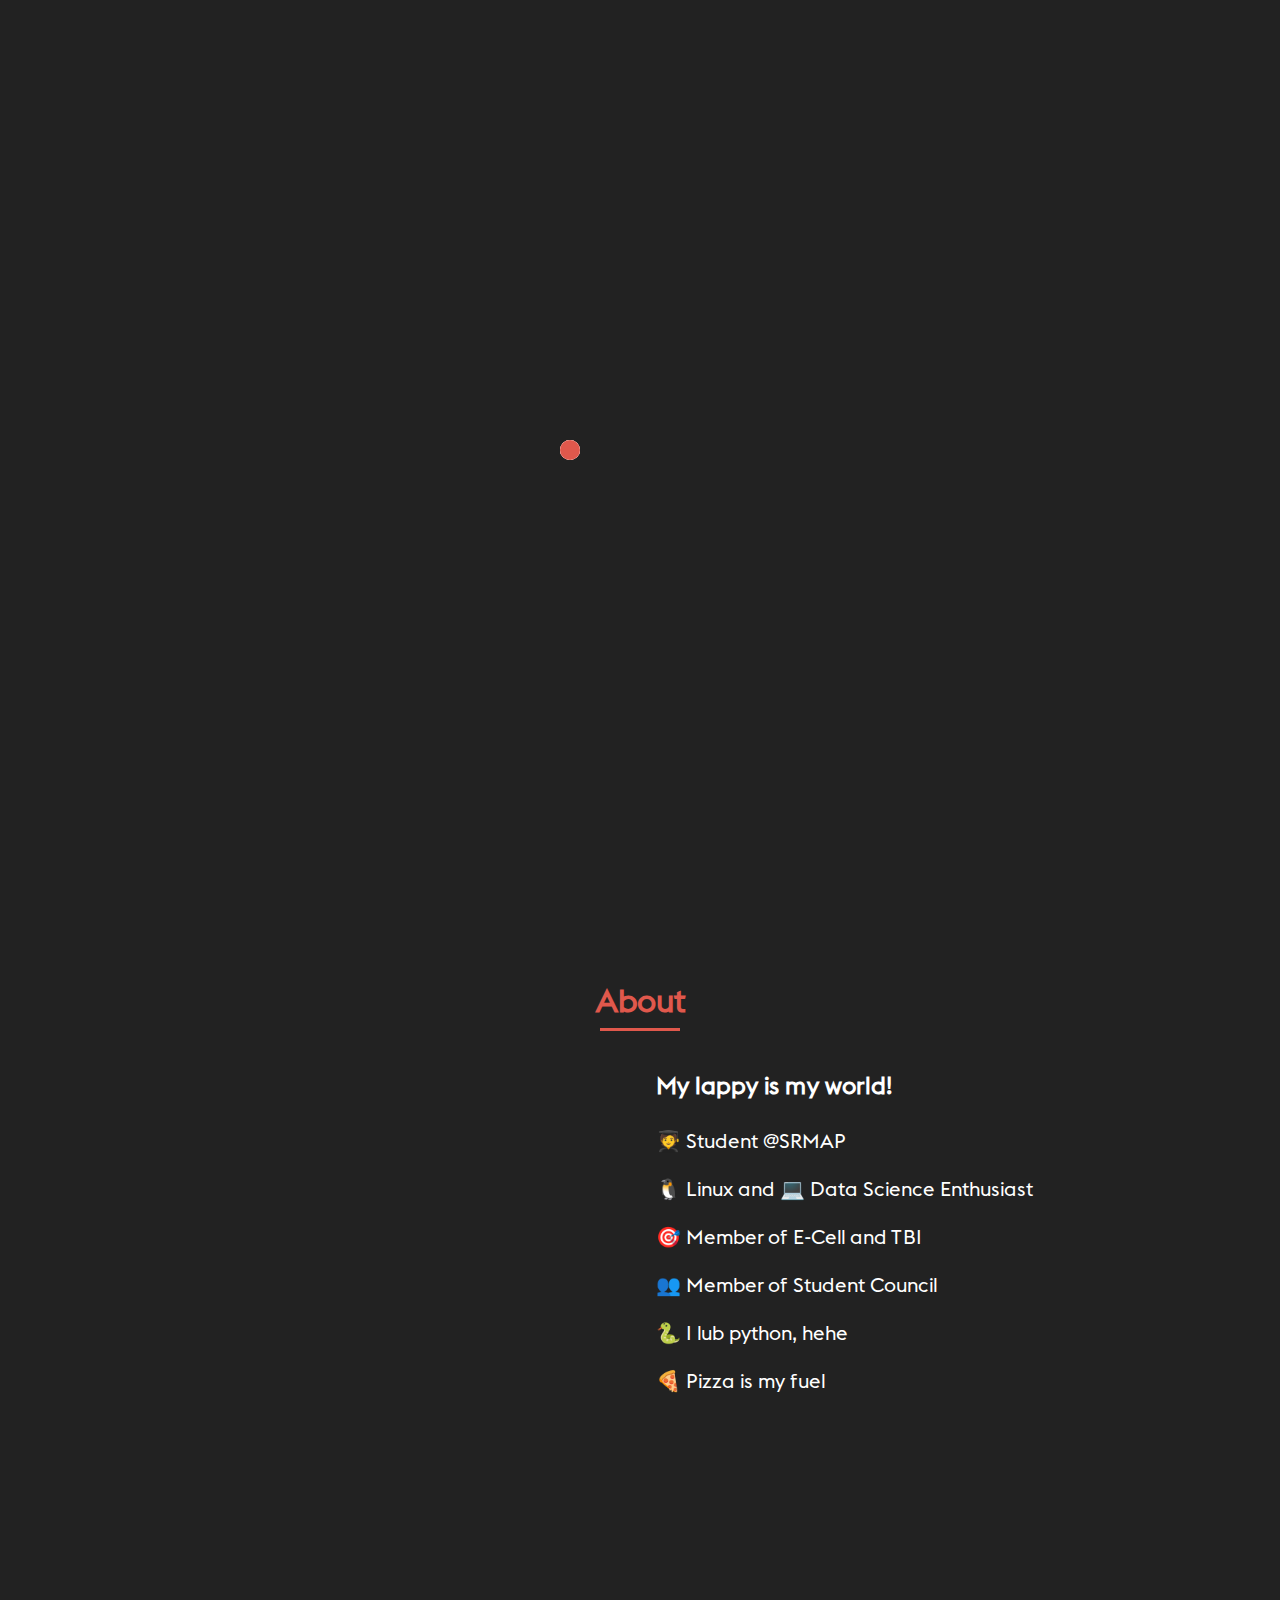
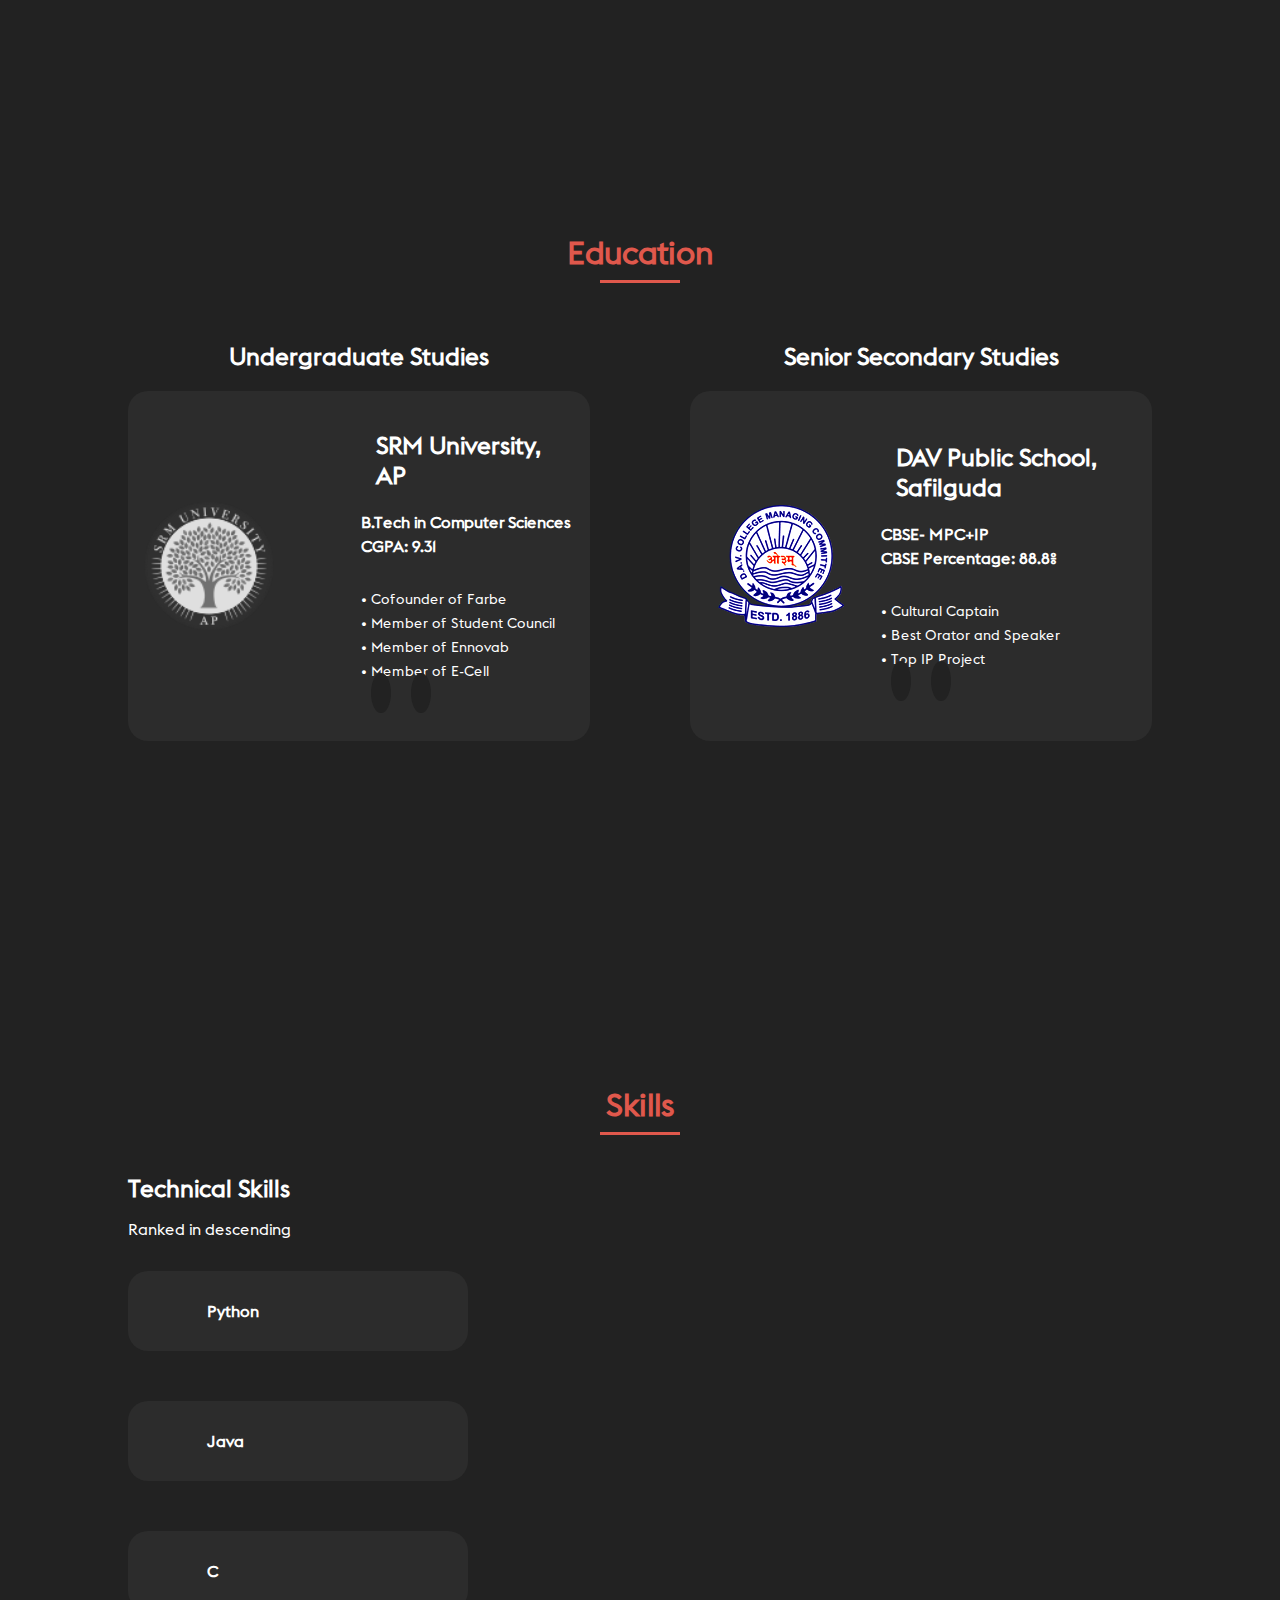
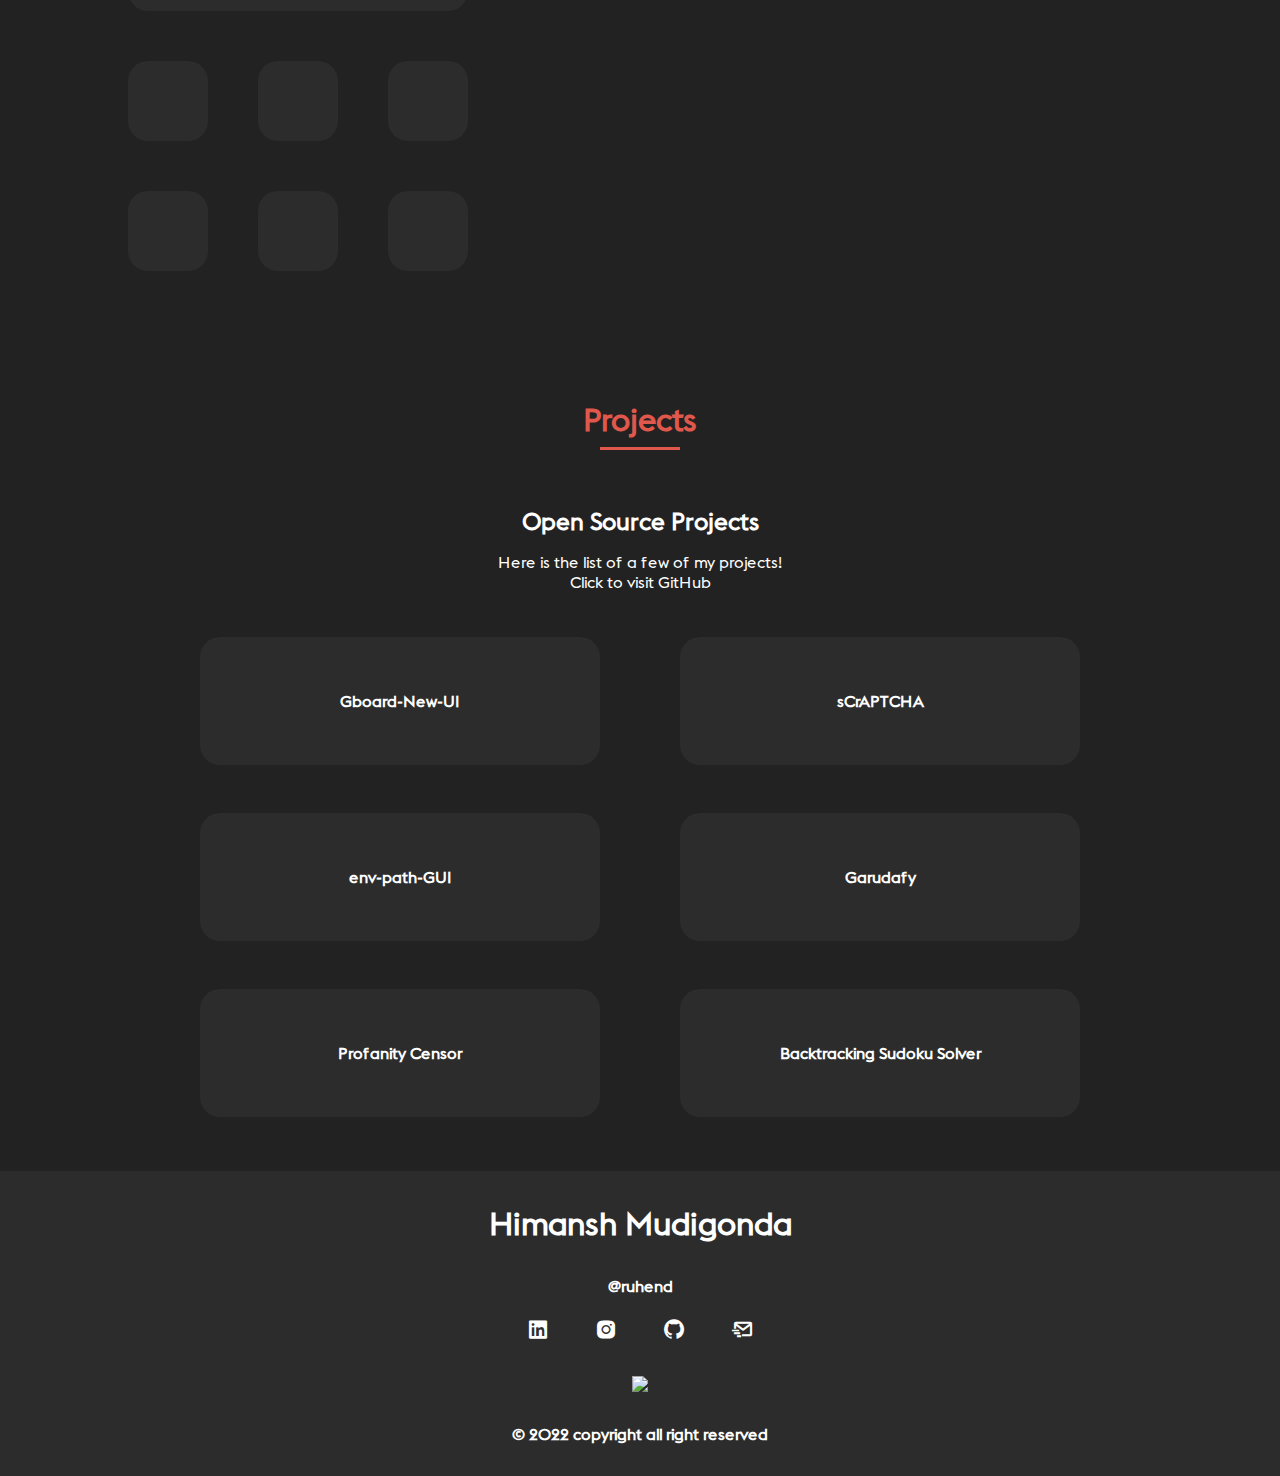
==== commit 27fb308f: "corrected typos" ====
--- a/index.html
+++ b/index.html
@@ -85,7 +85,7 @@
         <section class="home bd-grid" id="home">
             <div class="home__data">
                 <h1 class="home__title">
-                    Hello world!<br />I'm
+                    Hello, world!<br />I'm
                     <span class="home__title-color">Himansh</span><br>
                     <span class="home__subtitle1">
                         <span class="home__subtitle-color">P</span>ython Programmer,<br>
@@ -93,7 +93,7 @@
                     <span class="home__subtitle2">
                         <span class="home__subtitle-color">L</span>inux &
                         <span class="home__subtitle-color">D</span>ata Science
-                        <span class="home__subtitle-color">E</span>nhusiast
+                        <span class="home__subtitle-color">E</span>nthusiast
                     </span>
                     </span>
                 </h1>
@@ -137,7 +137,7 @@
                     </p>
                     <p class="about__text2"><span class="iconify ticks" data-icon="mdi:checkbox-blank-circle"
                             data-inline="false"></span>
-                        🐧 Linux and 💻 Data Science Enhusiast
+                        🐧 Linux and 💻 Data Science Enthusiast
                     </p>
                     <p class="about__text3"><span class="iconify ticks" data-icon="mdi:checkbox-blank-circle"
                             data-inline="false"></span>
@@ -153,7 +153,7 @@
                     </p>
                     <p class="about__text6"><span class="iconify ticks" data-icon="mdi:checkbox-blank-circle"
                             data-inline="false"></span>
-                        🍕 I eat lots of pizze
+                        🍕 Pizza is my fuel
                     </p>
                 </div>
             </div>
@@ -340,7 +340,7 @@
 
             <div class="project__headings">
                 <h2 class="project__subtitle">Open Source Projects</h2>
-                <p class="project__text">Here is the list of few of my projects! <br>Click to visit GitHub</p>
+                <p class="project__text">Here is the list of a few of my projects! <br>Click to visit GitHub</p>
             </div>
             <div class="project__container">
                 <a class="project__links" href="https://github.com/ruhend/gboard-new-ui" target="_blank">
@@ -411,7 +411,7 @@
                 <a class="project__links" href="https://github.com/ruhend/Backtracking-Sudoku-Solver" target="_blank">
                     <div class="project__data">
                         <div class="project__names">
-                            <span class="project__name">Backtraking Sudoku Solver
+                            <span class="project__name">Backtracking Sudoku Solver
                                 <div class="info">
                                     A C++ program to autosolve any difficulty level Sudoku using backtracking algorithm.
                                 </div>
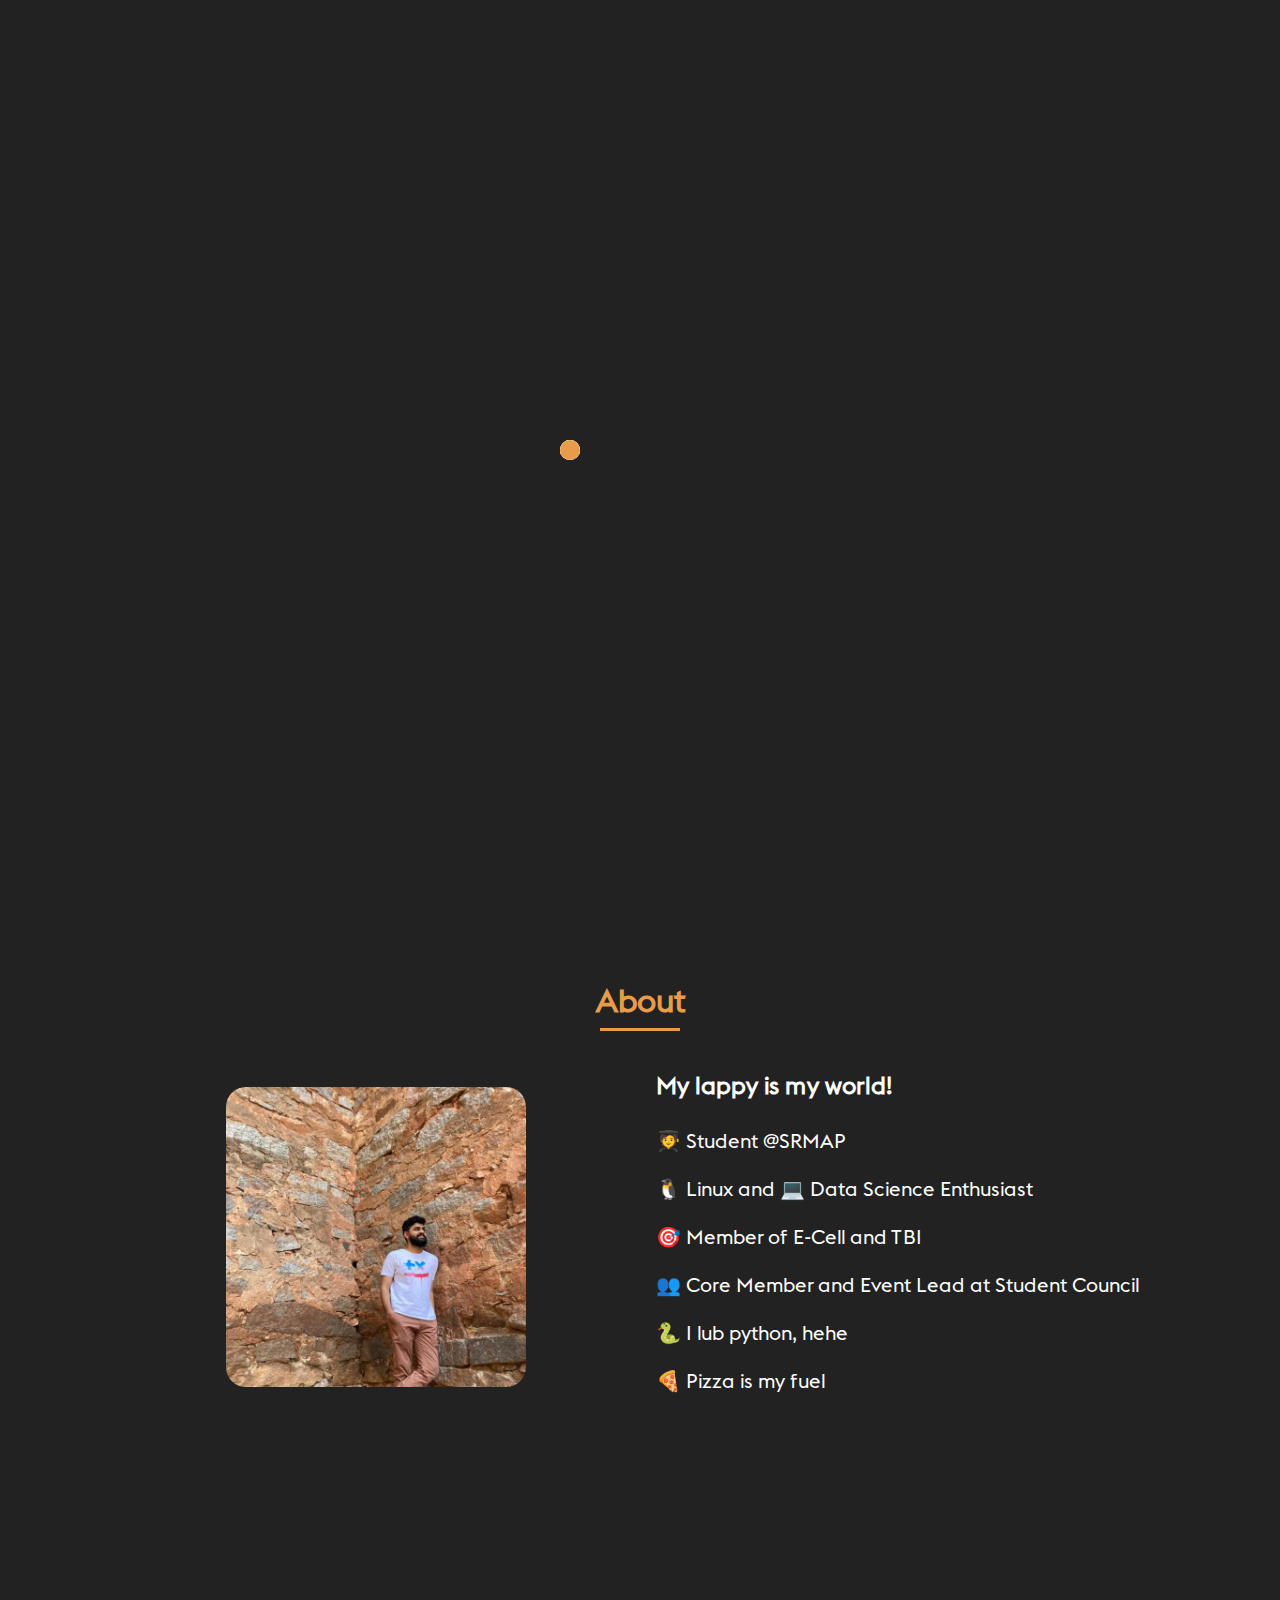
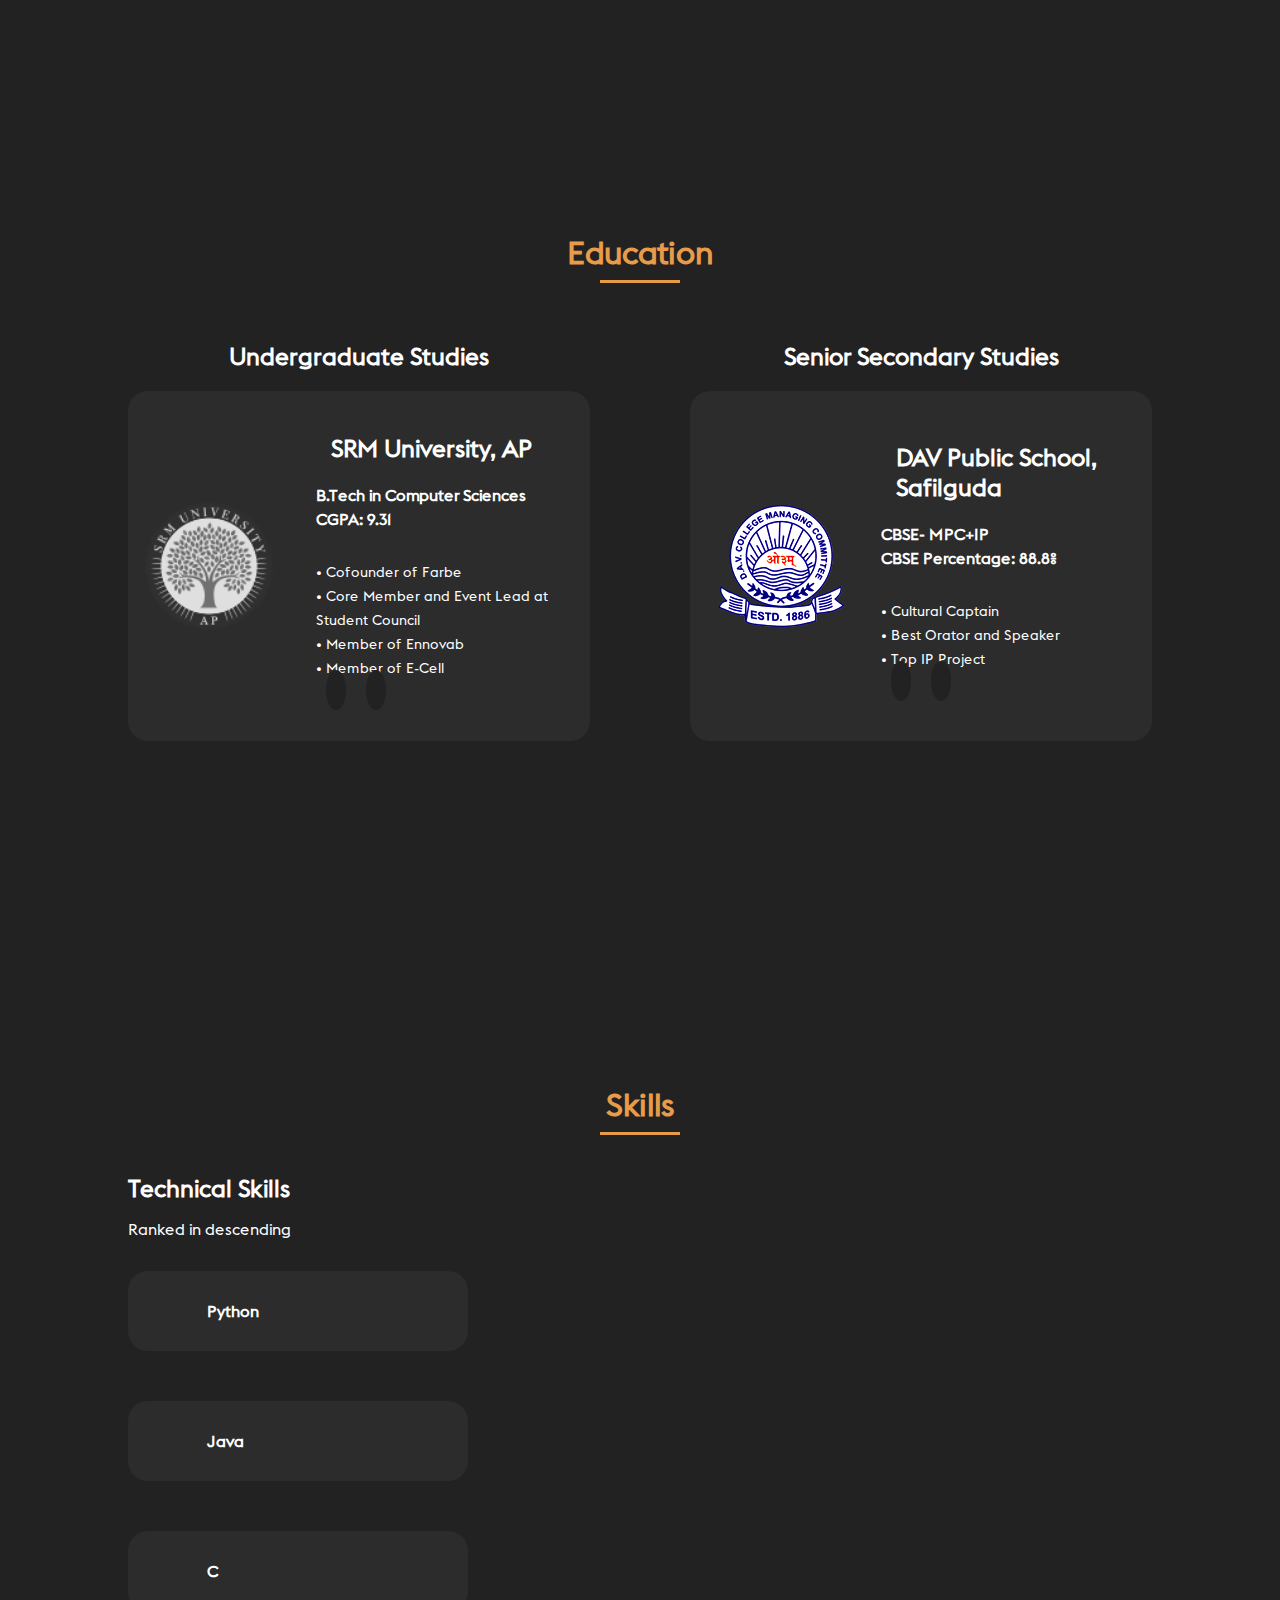
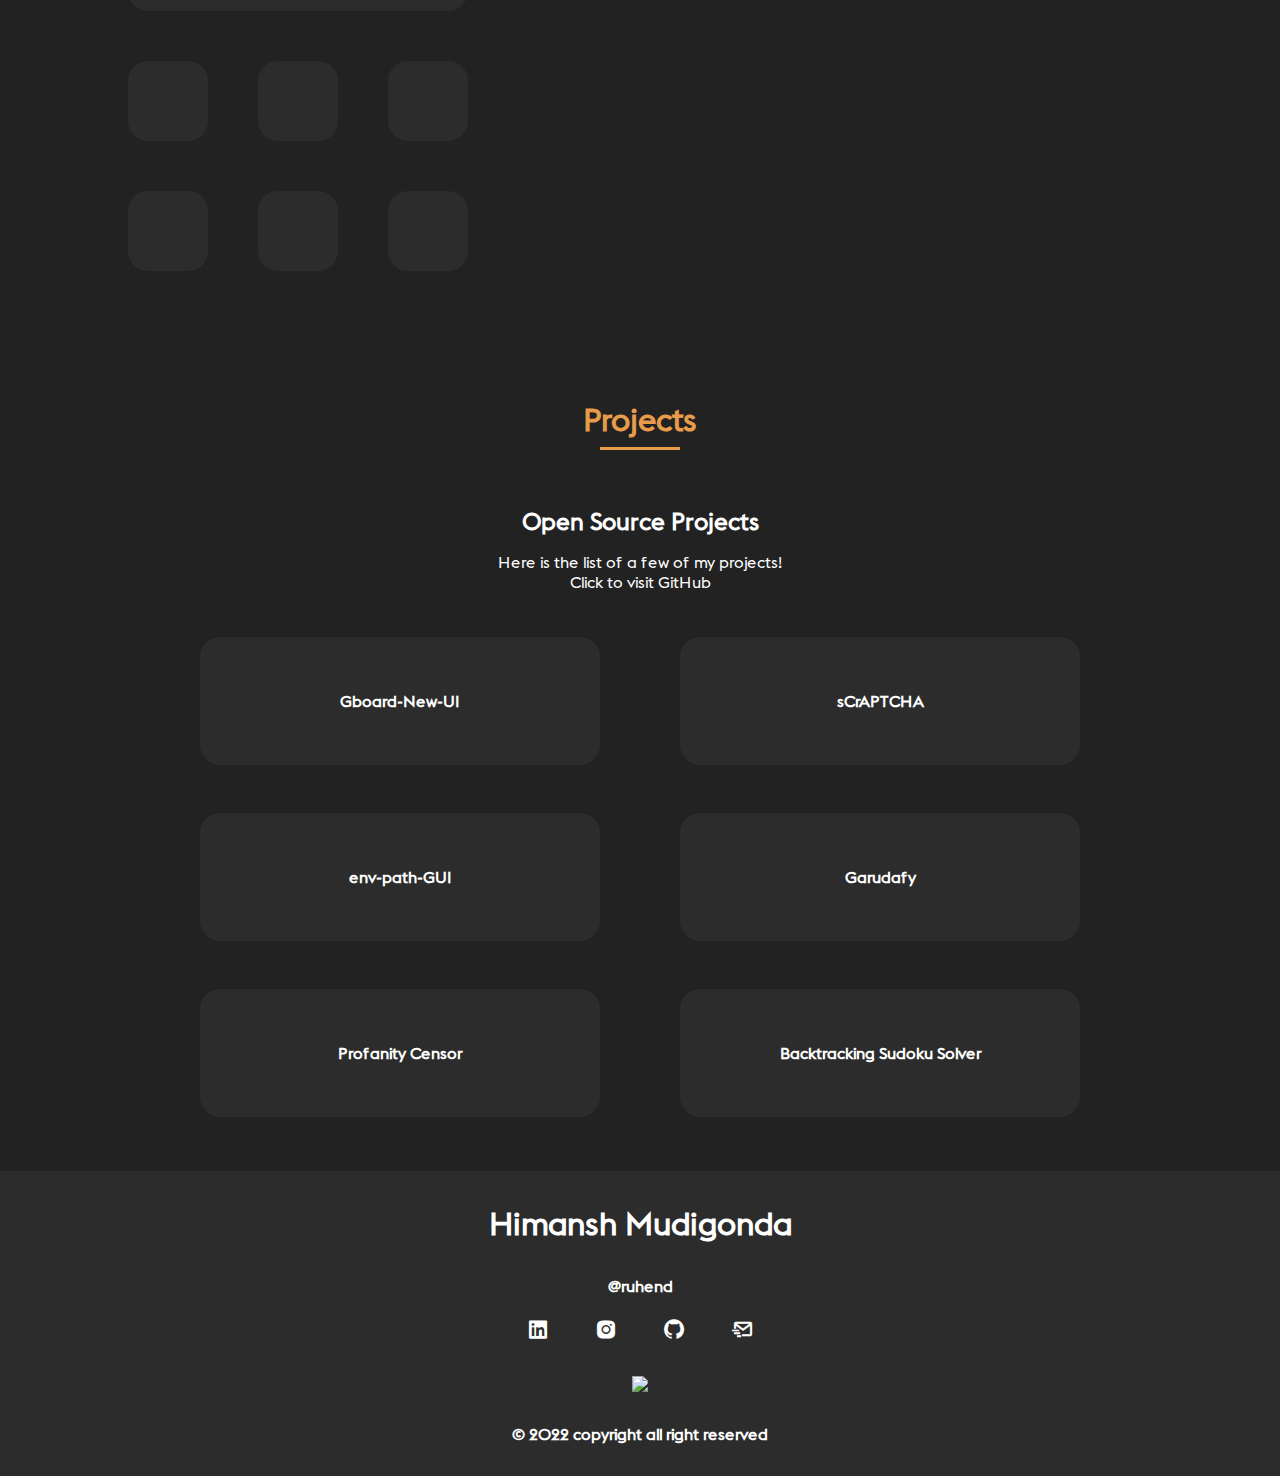
==== commit ddbfab97: "SC Updates" ====
--- a/index.html
+++ b/index.html
@@ -145,7 +145,7 @@
                     </p>
                     <p class="about__text4"><span class="iconify ticks" data-icon="mdi:checkbox-blank-circle"
                             data-inline="false"></span>
-                        👥 Member of Student Council
+                        👥 Core Member and Event Lead at Student Council
                     </p>
                     <p class="about__text5"><span class="iconify ticks" data-icon="mdi:checkbox-blank-circle"
                             data-inline="false"></span>
@@ -180,7 +180,7 @@
                             </div>
                             <div class="education__points">
                                 <br>• Cofounder of Farbe
-                                <br>• Member of Student Council
+                                <br>• Core Member and Event Lead at Student Council
                                 <br>• Member of Ennovab
                                 <br>• Member of E-Cell
                             </div>
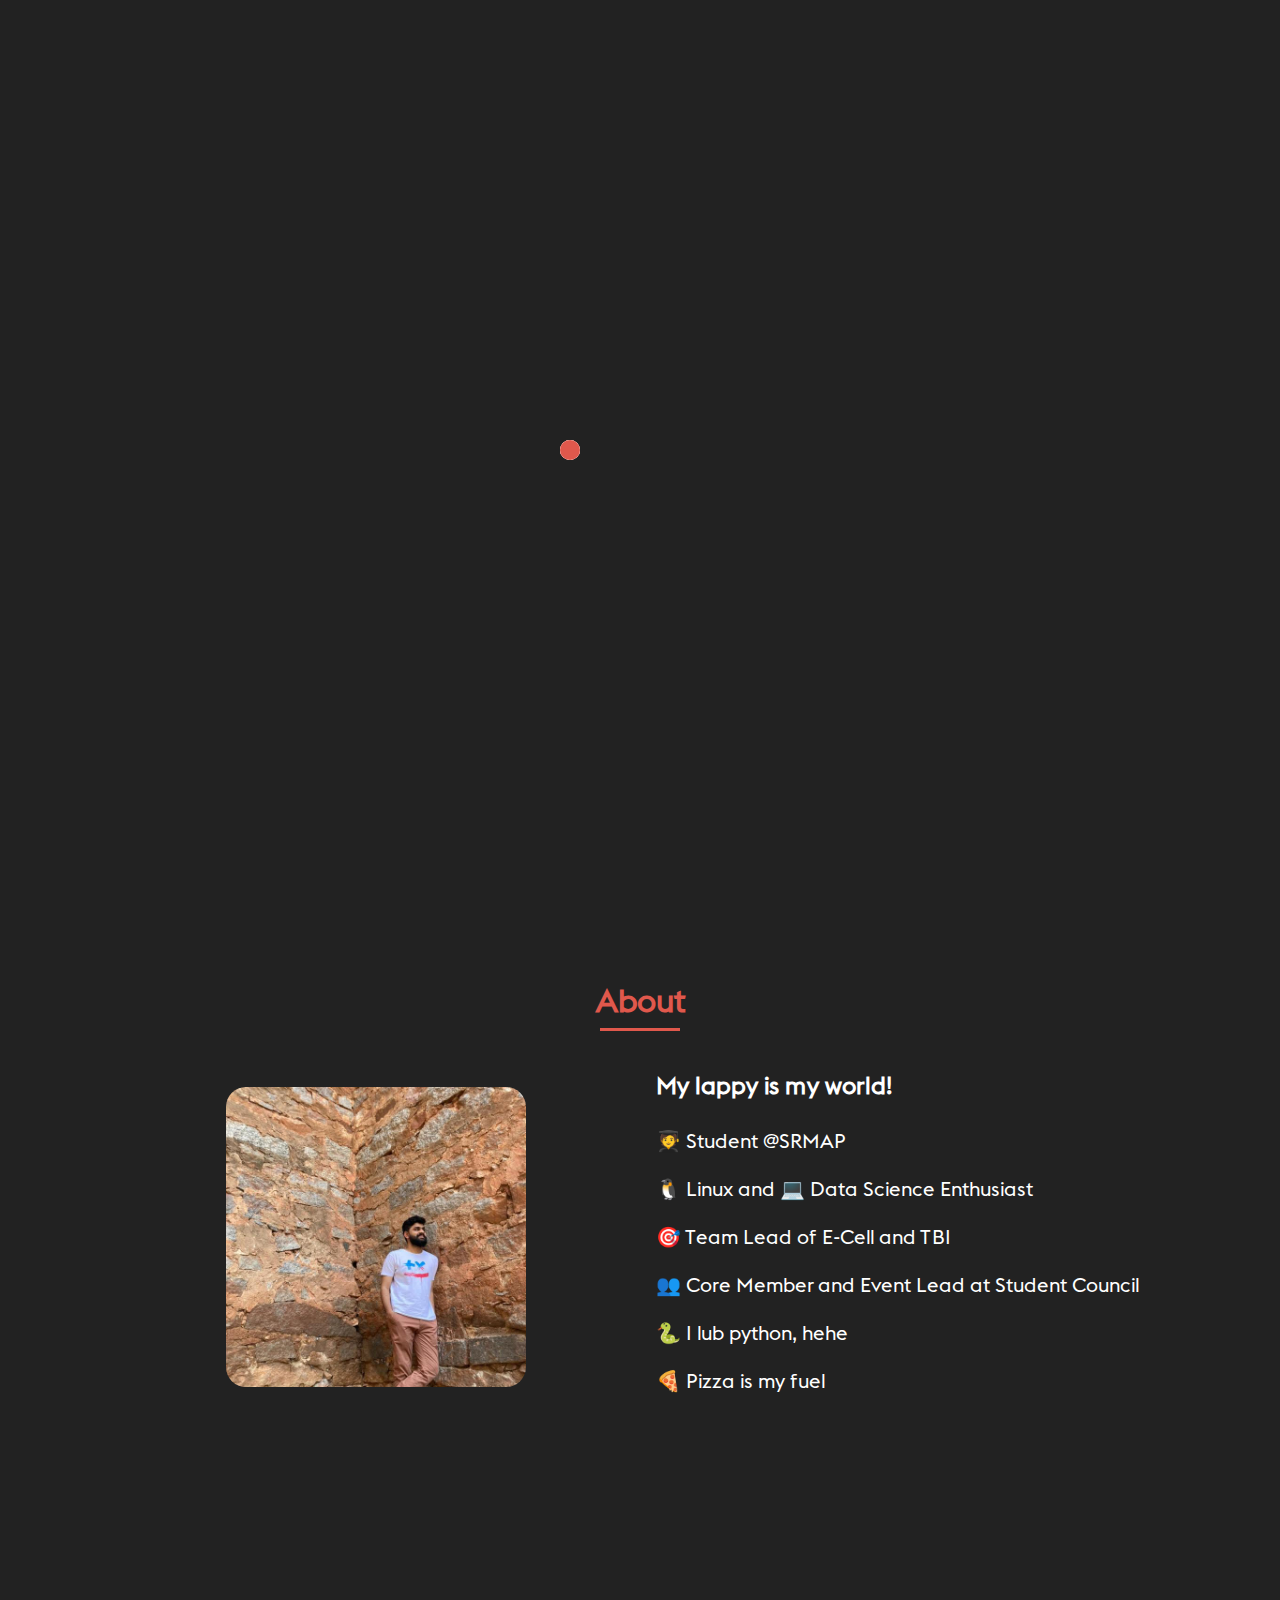
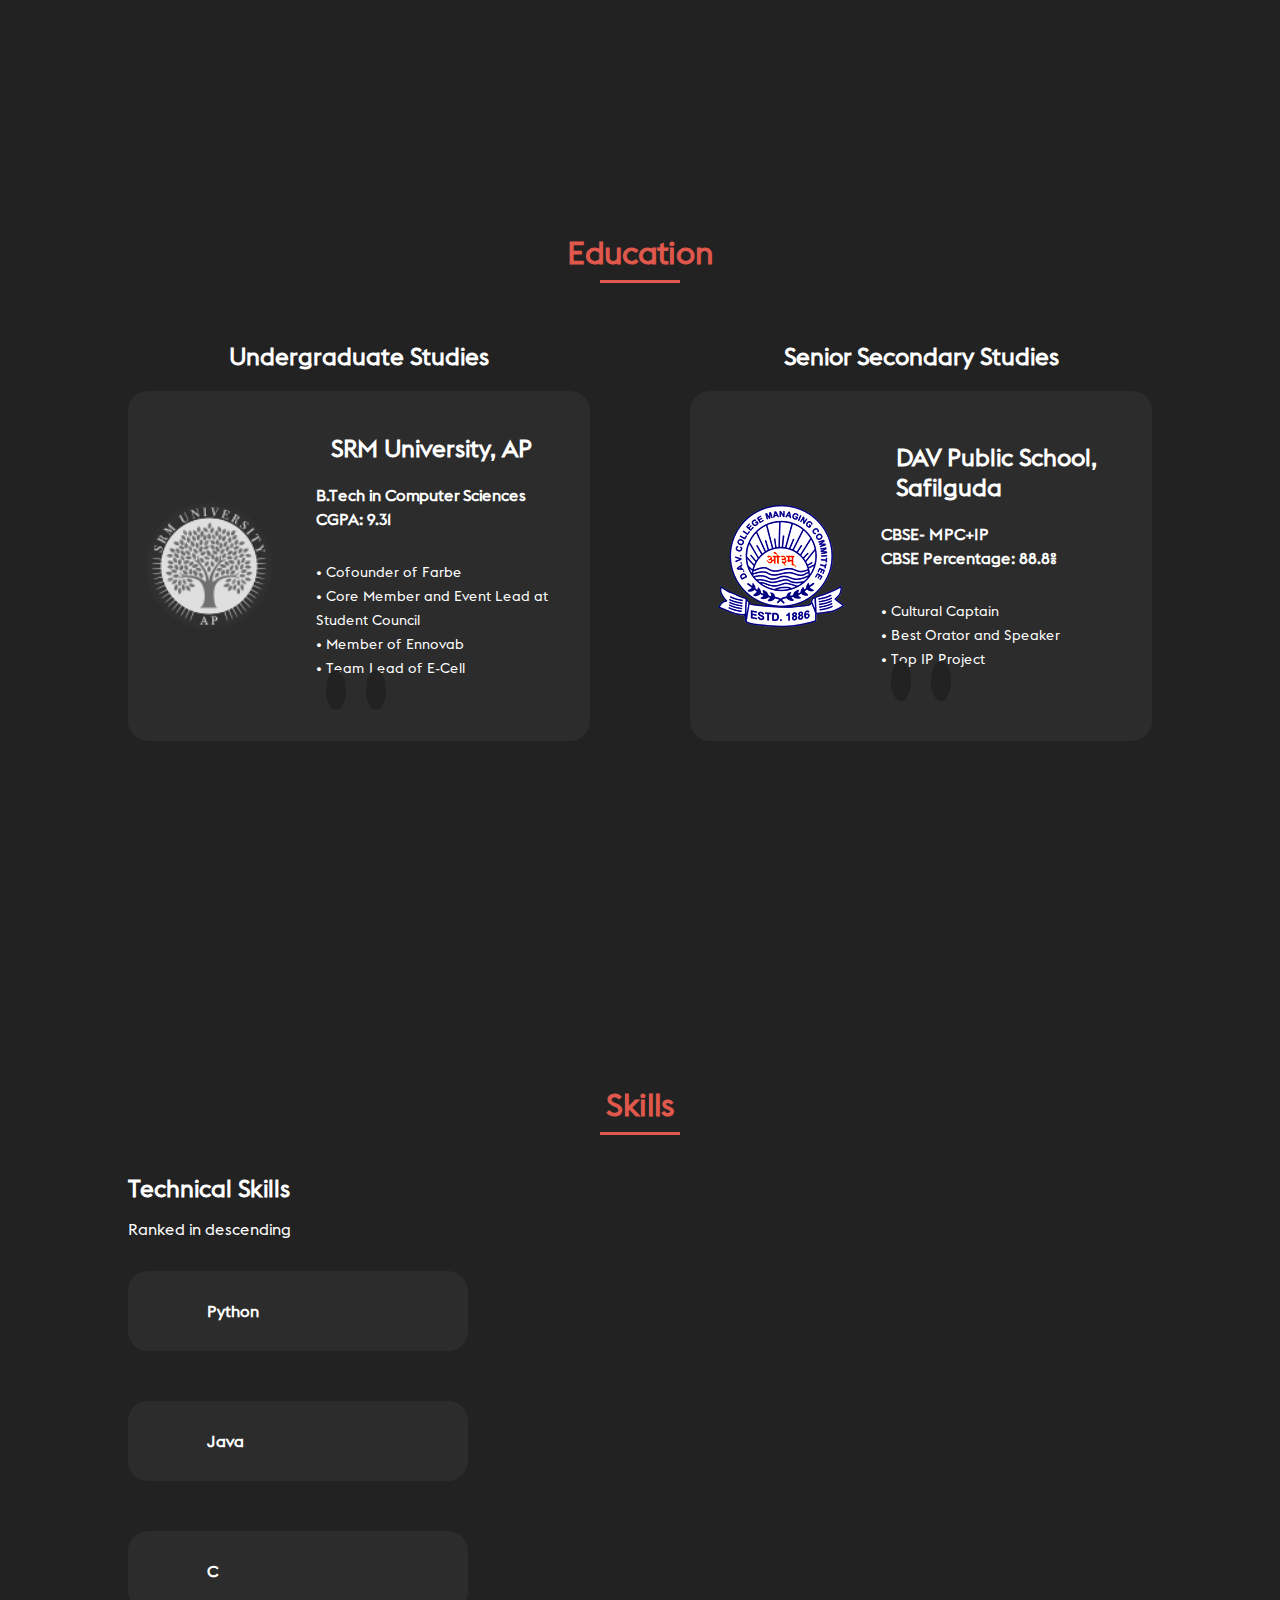
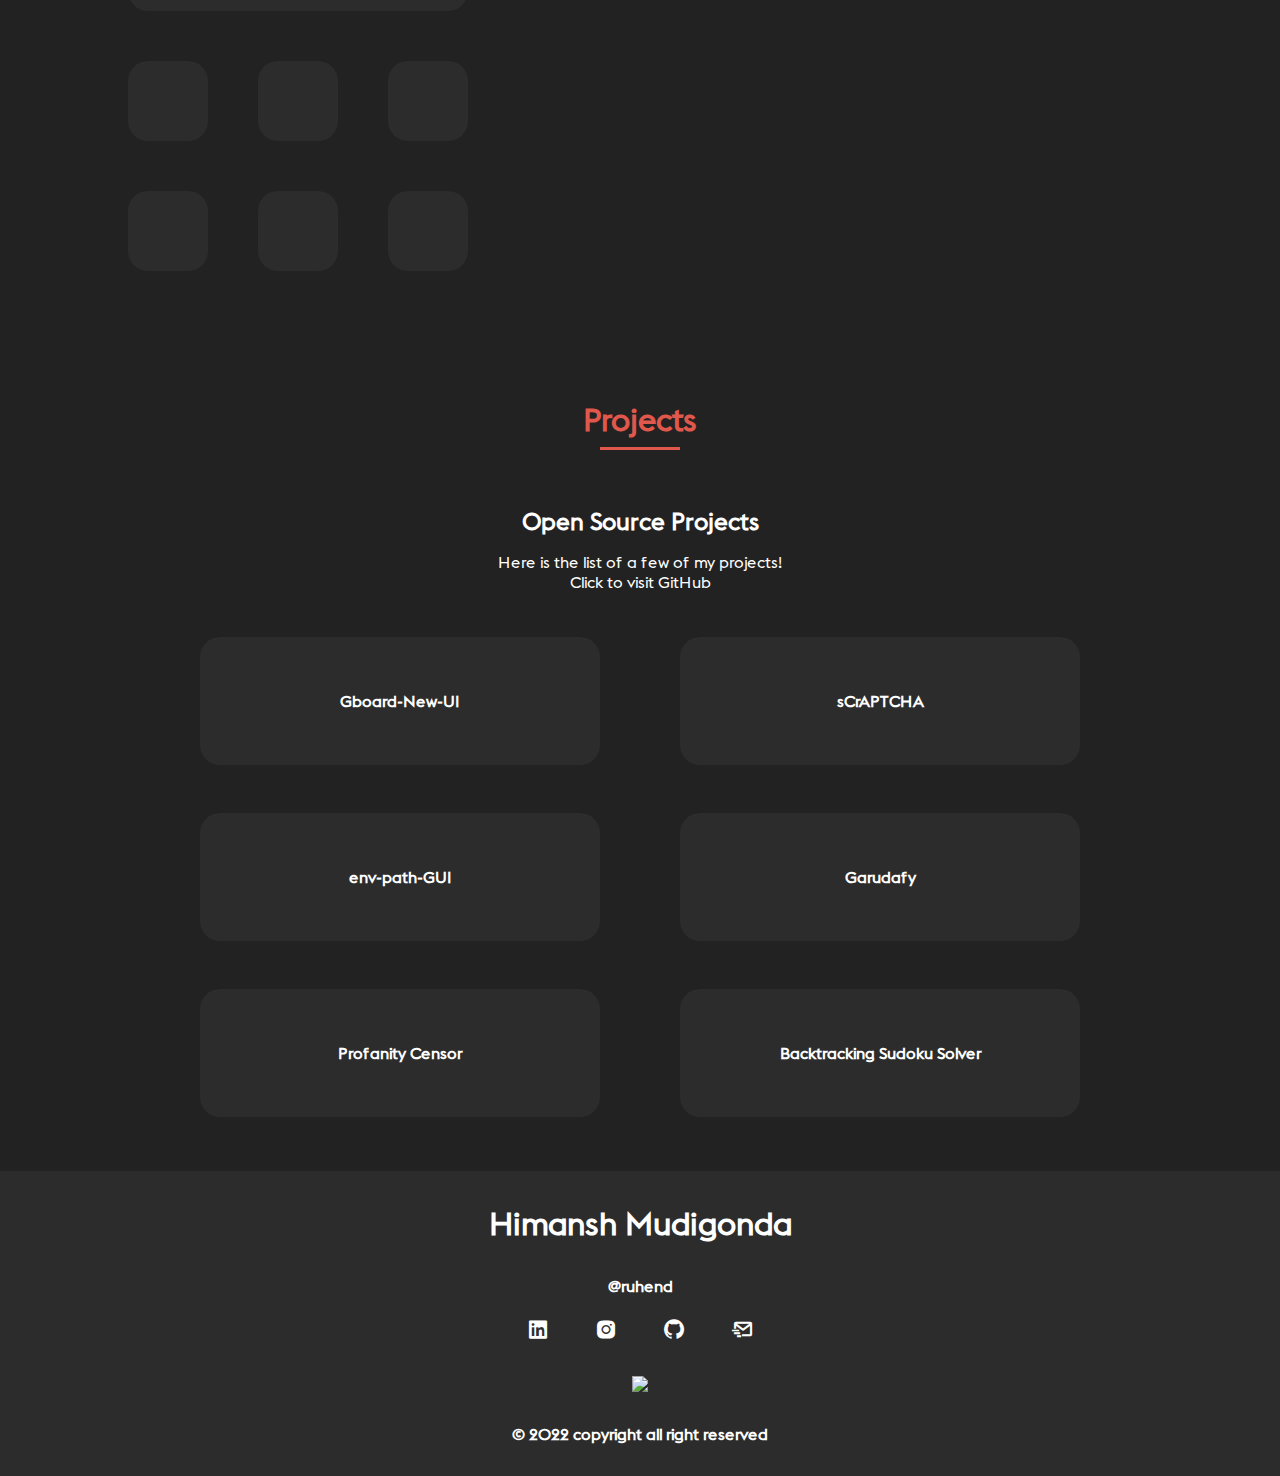
==== commit b0205580: "lead -> team lead" ====
--- a/index.html
+++ b/index.html
@@ -141,7 +141,7 @@
                     </p>
                     <p class="about__text3"><span class="iconify ticks" data-icon="mdi:checkbox-blank-circle"
                             data-inline="false"></span>
-                        🎯 Member of E-Cell and TBI
+                        🎯 Team Lead of E-Cell and TBI
                     </p>
                     <p class="about__text4"><span class="iconify ticks" data-icon="mdi:checkbox-blank-circle"
                             data-inline="false"></span>
@@ -182,7 +182,7 @@
                                 <br>• Cofounder of Farbe
                                 <br>• Core Member and Event Lead at Student Council
                                 <br>• Member of Ennovab
-                                <br>• Member of E-Cell
+                                <br>• Team Lead of E-Cell
                             </div>
                             <a href="https://www.google.com/maps/place/SRM+University+AP+Amravati/@16.4645514,80.5084705,17z/data=!4m8!1m2!3m1!2sSRM+University+AP+Amravati!3m4!1s0x3a35f253b87d44b3:0x591c2967f32abc19!8m2!3d16.4648824!4d80.5078078"
                                 target="_blank">
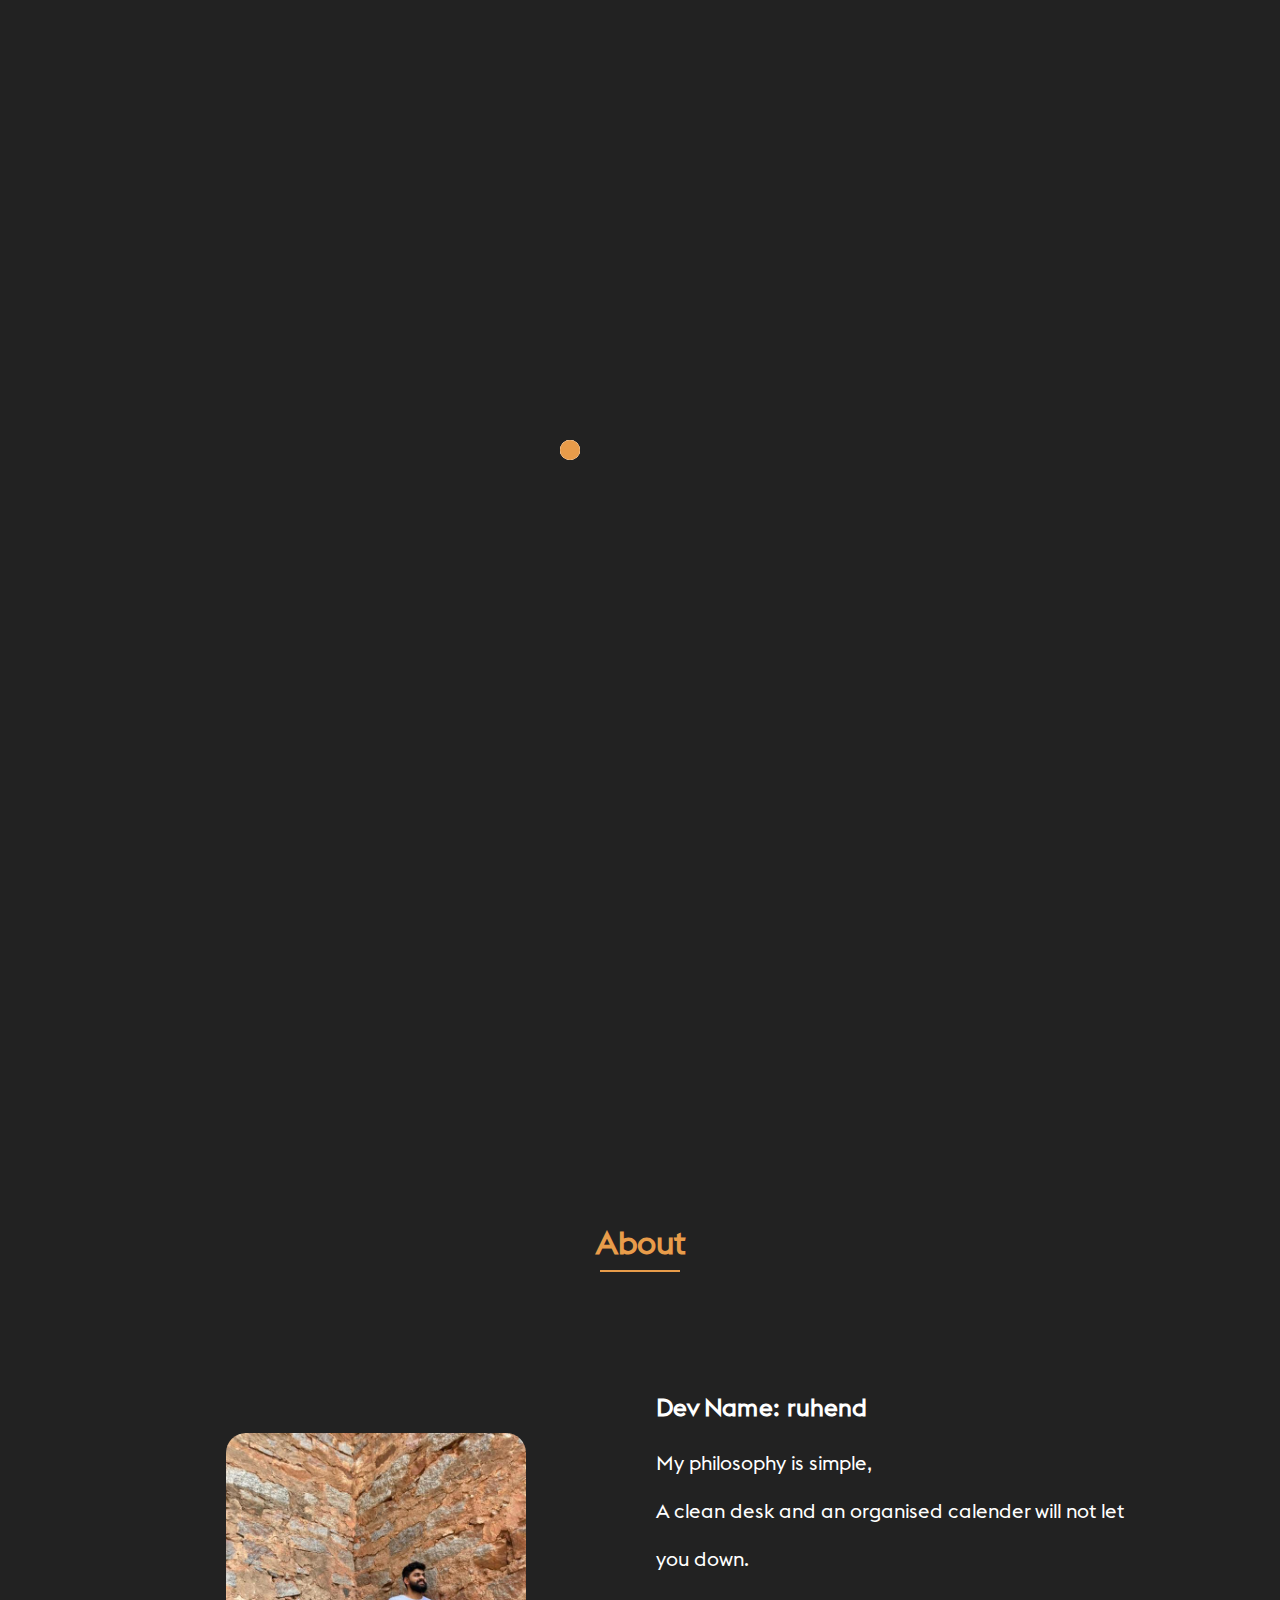
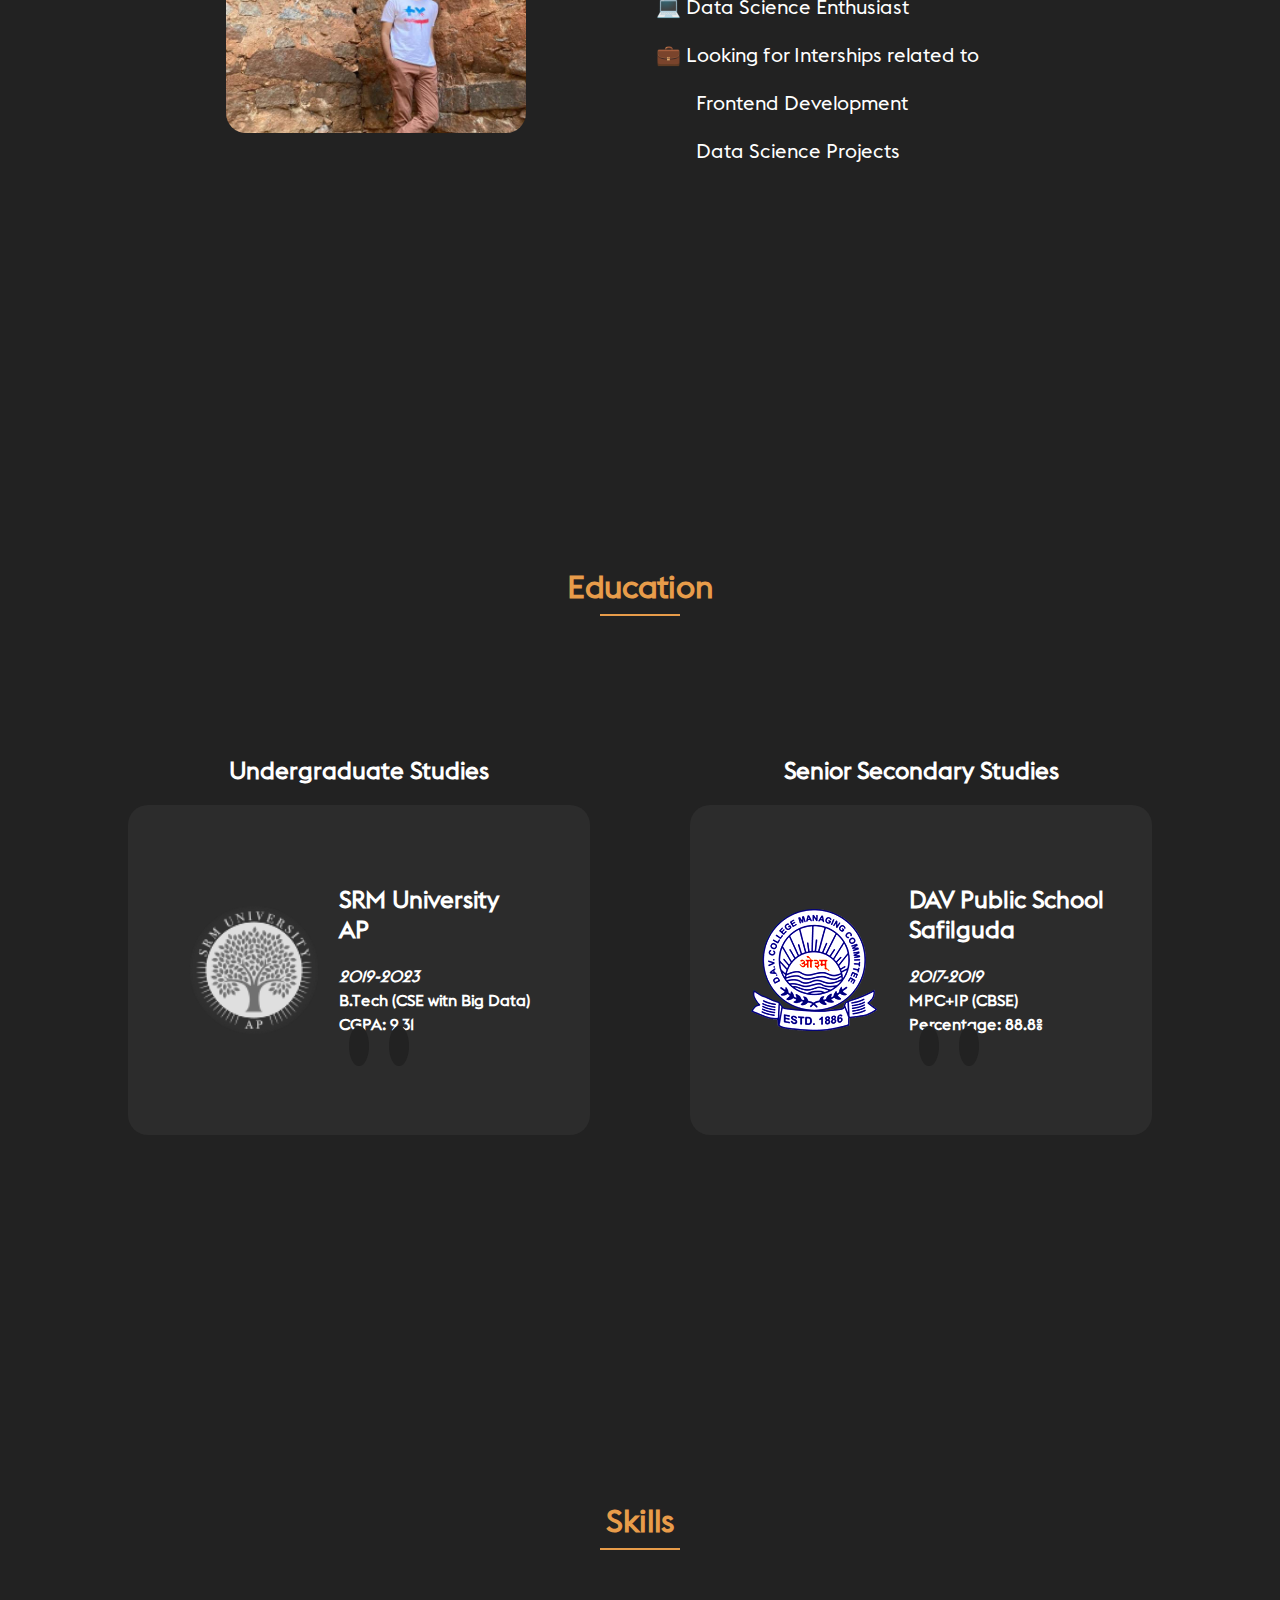
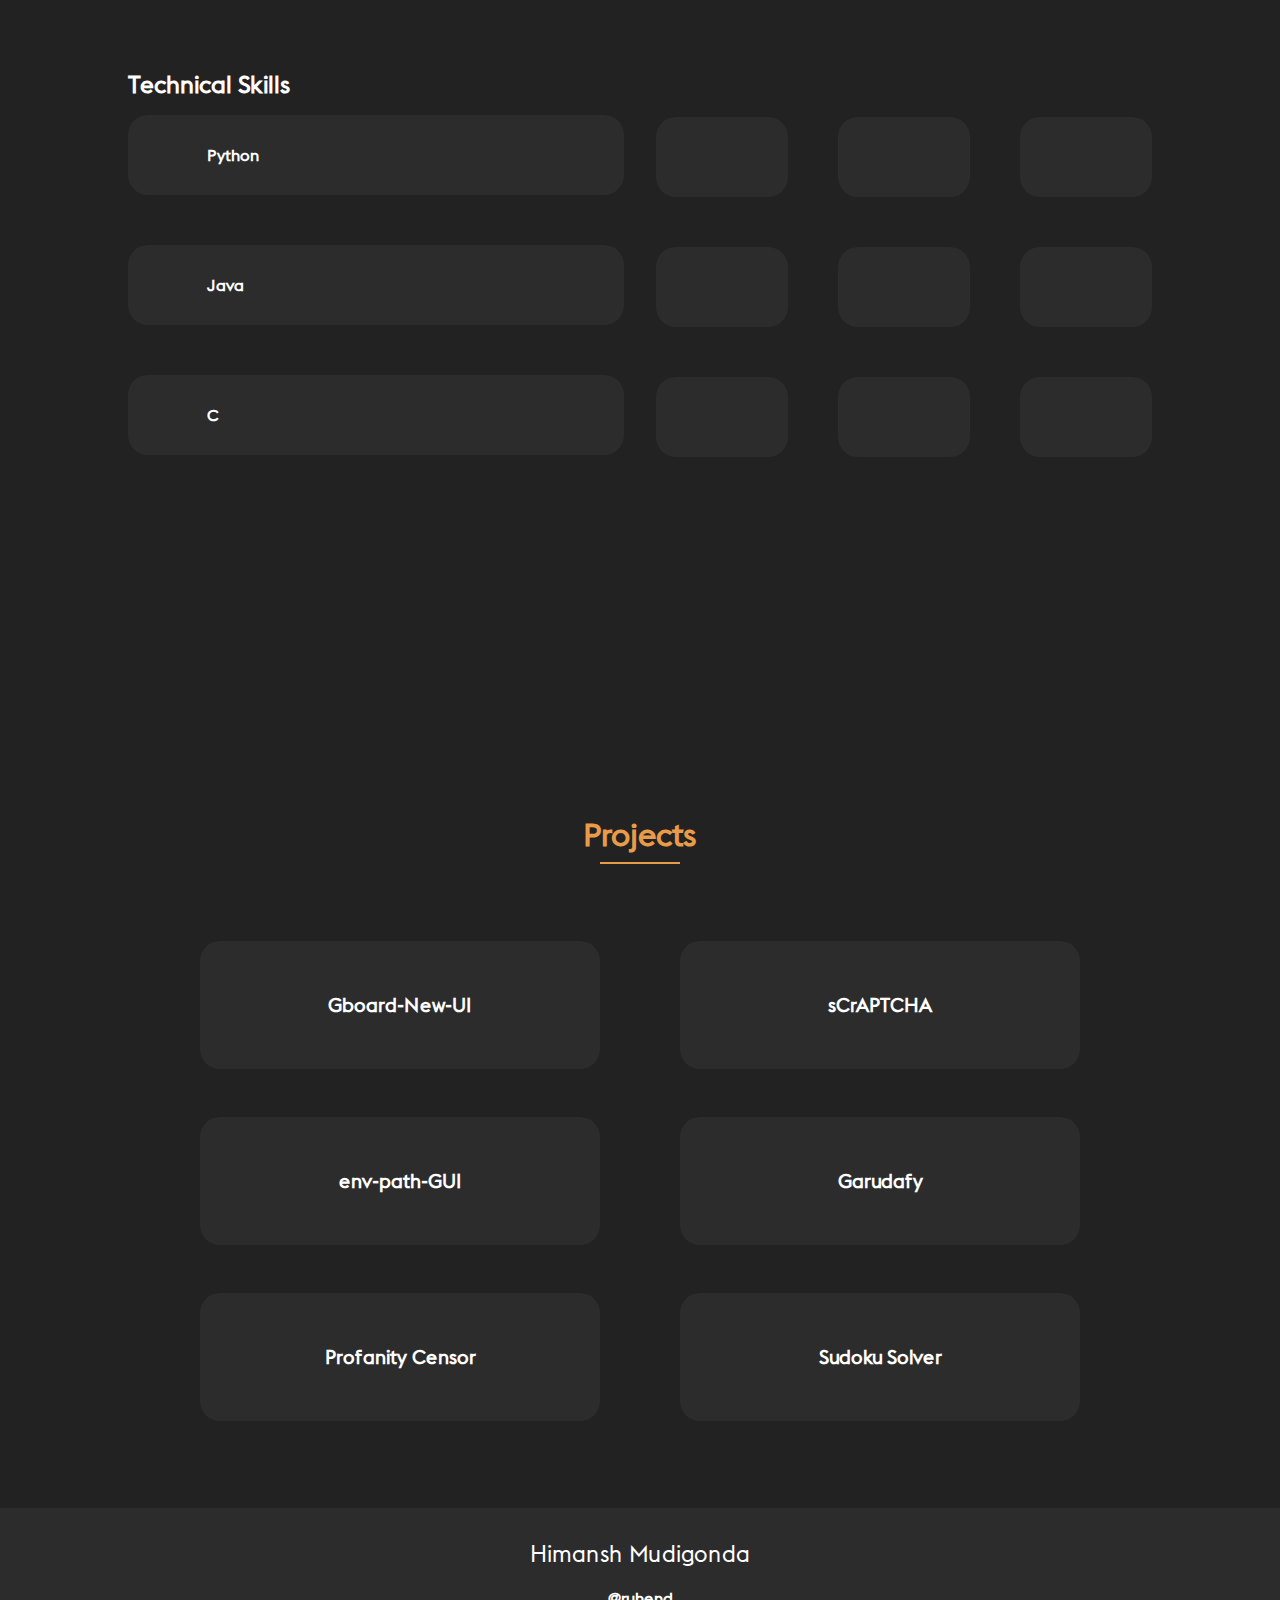
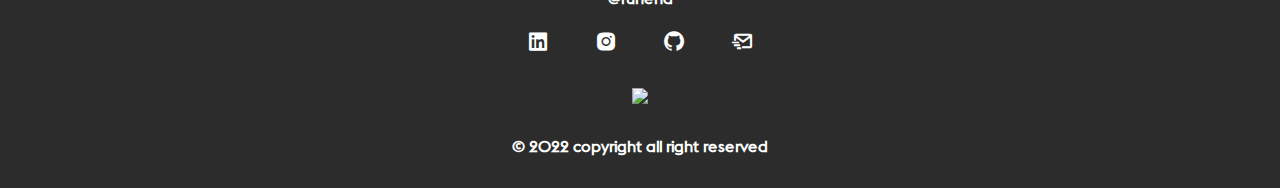
==== commit caf770b8: "updated style media q and about me section" ====
--- a/index.html
+++ b/index.html
@@ -92,15 +92,14 @@
                     </span>
                     <span class="home__subtitle2">
                         <span class="home__subtitle-color">L</span>inux &
-                        <span class="home__subtitle-color">D</span>ata Science
-                        <span class="home__subtitle-color">E</span>nthusiast
+                    <span class="home__subtitle-color">D</span>ata Science
+                    <span class="home__subtitle-color">E</span>nthusiast
                     </span>
                     </span>
                 </h1>
 
                 <!-- <a href="#contact" class="button">Contact</a> &nbsp;&nbsp; -->
-                <a href="https://drive.google.com/file/d/1Exc5yUv8mIfkBZJGeNdOqKPORxvFTeM3/view?usp=sharing"
-                    target="_blank" class="button">My Resume</a>
+                <a href="https://github.com/ruhend/resume/blob/master/CV_Mudigonda_Himansh_masked.pdf" target="_blank" class="button">My Resume</a>
             </div>
 
             <div class="home__social">
@@ -130,31 +129,15 @@
                 </div>
 
                 <div>
-                    <h2 class="about__subtitle">My lappy is my world!</h2>
-                    <p class="about__text1"><span class="iconify ticks" data-icon="mdi:checkbox-blank-circle"
-                            data-inline="false"></span>
-                        🧑‍🎓 Student @SRMAP
+                    <h2 class="about__subtitle">Dev Name: ruhend</h2>
+                    <p class="about__text2"> My philosophy is simple, <br> A clean desk and an organised calender will not let you down.</p>
+                    <p class="about__text2"><span class="iconify ticks" data-icon="mdi:checkbox-blank-circle" data-inline="false"></span> 💻 Data Science Enthusiast
                     </p>
-                    <p class="about__text2"><span class="iconify ticks" data-icon="mdi:checkbox-blank-circle"
-                            data-inline="false"></span>
-                        🐧 Linux and 💻 Data Science Enthusiast
-                    </p>
-                    <p class="about__text3"><span class="iconify ticks" data-icon="mdi:checkbox-blank-circle"
-                            data-inline="false"></span>
-                        🎯 Team Lead of E-Cell and TBI
-                    </p>
-                    <p class="about__text4"><span class="iconify ticks" data-icon="mdi:checkbox-blank-circle"
-                            data-inline="false"></span>
-                        👥 Core Member and Event Lead at Student Council
-                    </p>
-                    <p class="about__text5"><span class="iconify ticks" data-icon="mdi:checkbox-blank-circle"
-                            data-inline="false"></span>
-                        🐍 I lub python, hehe
-                    </p>
-                    <p class="about__text6"><span class="iconify ticks" data-icon="mdi:checkbox-blank-circle"
-                            data-inline="false"></span>
-                        🍕 Pizza is my fuel
-                    </p>
+                    <p class="about__text2"><span class="iconify ticks" data-icon="mdi:checkbox-blank-circle" data-inline="false"></span> 💼 Looking for Interships related to </p>
+                    <p class="about__text2">&ThickSpace;&ThickSpace;&ThickSpace;&ThickSpace;&ThickSpace;&ThickSpace;&ThickSpace;<span class="iconify ticks" data-icon="la:dot-circle-solid" data-inline="false"></span> Frontend Development</p>
+                    <p class="about__text2">&ThickSpace;&ThickSpace;&ThickSpace;&ThickSpace;&ThickSpace;&ThickSpace;&ThickSpace;<span class="iconify ticks" data-icon="la:dot-circle-solid" data-inline="false"></span> Data Science Projects</p>
+
+
                 </div>
             </div>
         </section>
@@ -172,20 +155,14 @@
                             <img src="assets/img/srm.png" width="130px" alt="srm logo">
                         </div>
                         <div class="education__names">
-                            <h2 class="education__name">SRM University, AP</h2>
+                            <h2 class="education__name">SRM University <br> AP</h2>
                             <br>
                             <div class="education__details">
-                                B.Tech in Computer Sciences
+                                <i>2019-2023</i>
+                                <br>B.Tech (CSE witn Big Data)
                                 <br>CGPA: 9.31
                             </div>
-                            <div class="education__points">
-                                <br>• Cofounder of Farbe
-                                <br>• Core Member and Event Lead at Student Council
-                                <br>• Member of Ennovab
-                                <br>• Team Lead of E-Cell
-                            </div>
-                            <a href="https://www.google.com/maps/place/SRM+University+AP+Amravati/@16.4645514,80.5084705,17z/data=!4m8!1m2!3m1!2sSRM+University+AP+Amravati!3m4!1s0x3a35f253b87d44b3:0x591c2967f32abc19!8m2!3d16.4648824!4d80.5078078"
-                                target="_blank">
+                            <a href="https://www.google.com/maps/place/SRM+University+AP+Amravati/@16.4645514,80.5084705,17z/data=!4m8!1m2!3m1!2sSRM+University+AP+Amravati!3m4!1s0x3a35f253b87d44b3:0x591c2967f32abc19!8m2!3d16.4648824!4d80.5078078" target="_blank">
                                 <i class='fas fa-location-arrow'></i>
                             </a>
                             <a href="https://srmap.edu.in" target="_blank">
@@ -202,19 +179,14 @@
                             <img src="assets/img/dav.png" alt="srm logo">
                         </div>
                         <div class="education__names">
-                            <h2 class="education__name">DAV Public School, Safilguda</h2>
+                            <h2 class="education__name">DAV Public School<br>Safilguda</h2>
                             <br>
                             <div class="education__details">
-                                CBSE- MPC+IP
-                                <br>CBSE Percentage: 88.8%
-                            </div>
-                            <div class="education__points">
-                                <br>• Cultural Captain
-                                <br>• Best Orator and Speaker
-                                <br>• Top IP Project
-                            </div>
-                            <a href="https://www.google.com/maps/place/DAV+Public+School/@17.463957,78.5419732,17z/data=!3m1!4b1!4m5!3m4!1s0x3bcb9ba6b3ffffff:0x69ecdcd84620fe65!8m2!3d17.463957!4d78.5441619"
-                                target="_blank">
+                                <i>2017-2019</i>
+                                <br> MPC+IP (CBSE)
+                                <br>Percentage: 88.8%
+                            </div>
+                            <a href="https://www.google.com/maps/place/DAV+Public+School/@17.463957,78.5419732,17z/data=!3m1!4b1!4m5!3m4!1s0x3bcb9ba6b3ffffff:0x69ecdcd84620fe65!8m2!3d17.463957!4d78.5441619" target="_blank">
                                 <i class='fas fa-location-arrow'></i>
                             </a>
                             <a href="http://davsafilguda.edu.in/" target="_blank">
@@ -232,9 +204,6 @@
             <div class="skills__container bd-grid">
                 <div>
                     <h2 class="skills__subtitle">Technical Skills</h2>
-                    <p class="skills__text">
-                        Ranked in descending
-                    </p>
 
                     <!-- python -->
                     <div class="skills__data">
@@ -265,7 +234,7 @@
                     <!-- C -->
                     <div class="skills__data">
                         <div class="skills__names">
-                            <span class="iconify skill-logo" data-icon="mdi-language-c" data-inline="false"></span>
+                            <span class="iconify skill-logo" data-icon="emojione-monotone:letter-c" data-inline="false"></span>
                             <span class="skills__name">C</span>
                         </div>
                         <!-- <div class="skills__bar skills__C"></div> -->
@@ -273,8 +242,9 @@
                             <!-- <span class="skills__percentage">7.0</span> -->
                         </div>
                     </div>
+                </div>
+                <div>
                     <div class="skills__mini_holder">
-
                         <!-- Shell -->
                         <div class="skills__data__mini">
                             <div class="skills__names">
@@ -287,8 +257,7 @@
                         <div class="skills__data__mini">
                             <div class="skills__names">
                                 <!-- <i class='bx bx-copyright skills__icon'></i> -->
-                                <span class="iconify skill-logo" data-icon="bx-bxl-c-plus-plus"
-                                    data-inline="false"></span>
+                                <span class="iconify skill-logo" data-icon="bx-bxl-c-plus-plus" data-inline="false"></span>
                             </div>
                         </div>
 
@@ -326,22 +295,38 @@
                             </div>
                         </div>
 
-                    </div>
-                </div>
-                <div>
-                    <img src="assets/img/project3.jpg" alt="" class="skills__img" />
+                        <!-- react -->
+                        <div class="skills__data__mini">
+                            <div class="skills__names">
+                                <!-- <i class='bx bx-copyright skills__icon'></i> -->
+                                <span class="iconify" data-icon="simple-icons:react" data-inline="false"></span>
+                            </div>
+                        </div>
+
+                        <!-- tailwind -->
+                        <div class="skills__data__mini">
+                            <div class="skills__names">
+                                <!-- <i class='bx bx-copyright skills__icon'></i> -->
+                                <span class="iconify" data-icon="mdi:tailwind" data-inline="false"></span>
+                            </div>
+                        </div>
+
+                        <!-- tailwind -->
+                        <div class="skills__data__mini">
+                            <div class="skills__names">
+                                <!-- <i class='bx bx-copyright skills__icon'></i> -->
+                                <span class="iconify" data-icon="file-icons:go" data-inline="false"></span>
+                            </div>
+                        </div>
+
+                    </div>
                 </div>
             </div>
         </section>
 
         <!--===== project =====-->
         <section class="project section" id="project">
-            <h2 class="section-title">Projects</h2>
-
-            <div class="project__headings">
-                <h2 class="project__subtitle">Open Source Projects</h2>
-                <p class="project__text">Here is the list of a few of my projects! <br>Click to visit GitHub</p>
-            </div>
+            <h2 class="section-title2">Projects</h2>
             <div class="project__container">
                 <a class="project__links" href="https://github.com/ruhend/gboard-new-ui" target="_blank">
                     <div class="project__data">
@@ -411,7 +396,7 @@
                 <a class="project__links" href="https://github.com/ruhend/Backtracking-Sudoku-Solver" target="_blank">
                     <div class="project__data">
                         <div class="project__names">
-                            <span class="project__name">Backtracking Sudoku Solver
+                            <span class="project__name">Sudoku Solver
                                 <div class="info">
                                     A C++ program to autosolve any difficulty level Sudoku using backtracking algorithm.
                                 </div>
@@ -475,7 +460,7 @@
 
     <!--===== FOOTER =====-->
     <footer class="footer">
-        <p class="footer__title">Himansh Mudigonda</p>
+        <p class="home__subtitle2">Himansh Mudigonda</p>
         <p class="education__subtitle">@ruhend </p>
         <div class="footer__social">
             <a href="https://www.linkedin.com/in/himansh-m" target="_blank" class="footer__social-icon"><i
@@ -488,8 +473,7 @@
                     class="bx bx-mail-send"></i></a>
             <div class="page__counter">
                 <div class="viewcountdiv">
-                    <img class="viewcount"
-                        src="https://hitwebcounter.com/counter/counter.php?page=7842963&style=0006&nbdigits=5&type=page&initCount=0" />
+                    <img class="viewcount" src="https://hitwebcounter.com/counter/counter.php?page=7842963&style=0006&nbdigits=5&type=page&initCount=0" />
                 </div>
             </div>
         </div>
--- a/src/css/styles.css
+++ b/src/css/styles.css
@@ -1,1039 +1,823 @@
 /*===== GOOGLE FONTS =====*/
 
 @import url("https://fonts.googleapis.com/css2?family=Poppins:wght@400;600;700&display=swap");
-
 @font-face {
-  font-family: "EF";
-  src: local("Euclid Flex"), local("Euclid-Flex"),
-    url(EuclidFlex-Regular.ttf) format("truetype");
-}
+    font-family: "EF";
+    src: local("Euclid Flex"), local("Euclid-Flex"), url(EuclidFlex-Regular.ttf) format("truetype");
+}
+
+
 /*===== VARIABLES CSS =====*/
 
 :root {
-  --header-height: 3rem;
-  --font-semi: 600;
-  -moz-user-select: none;
-  -webkit-user-select: none;
-  -ms-user-select: none;
-  user-select: none;
-  -o-user-select: none;
-}
+    --header-height: 3rem;
+    --font-semi: 600;
+    -moz-user-select: none;
+    -webkit-user-select: none;
+    -ms-user-select: none;
+    user-select: none;
+    -o-user-select: none;
+}
+
 
 /*===== Colores =====*/
 
 :root {
-  /* --first-color: #4070F4; */
-  --switch-color: #121212;
-  --first-color: #121212;
-  --second-color: #121212;
-  --backg-color: #ffffff;
-  --backg-color2: #222222;
-  --nav-color: #efefef;
+    /* --first-color: #4070F4; */
+    --switch-color: #121212;
+    --first-color: #121212;
+    --second-color: #121212;
+    --backg-color: #ffffff;
+    --backg-color2: #222222;
+    --nav-color: #efefef;
 }
 
 .dark-mode {
-  background-color: #222222;
-  color: #efefef;
-}
+    background-color: #222222;
+    color: #efefef;
+}
+
 
 /*===== Fuente y tipografia =====*/
 
 html {
-  font-family: "EF", "poppins";
+    font-family: "EF", "poppins";
+    overflow-x: hidden;
 }
 
 :root {
-  /* --body-font: "Euclid Flex", sans-serif; */
-  --big-font-size: 2rem;
-  --h2-font-size: 1.25rem;
-  --normal-font-size: 0.938rem;
-}
-
-@media screen and (min-width: 768px) {
-  :root {
-    --big-font-size: 3.5rem;
-    --h2-font-size: 2rem;
-    --normal-font-size: 1rem;
-  }
-}
+    /* --body-font: "Euclid Flex", sans-serif; */
+    --big-font-size: 2rem;
+    --h2-font-size: 1.25rem;
+    --normal-font-size: 0.938rem;
+}
+
+@media screen and (min-width: 769px) {
+     :root {
+        --big-font-size: 3.5rem;
+        --h2-font-size: 2rem;
+        --normal-font-size: 1rem;
+    }
+}
+
 
 /*===== Margenes =====*/
 
 :root {
-  --mb-1: 0.5rem;
-  --mb-2: 1rem;
-  --mb-3: 1.5rem;
-  --mb-4: 2rem;
-  --mb-5: 2.5rem;
-  --mb-6: 3rem;
-}
+    --mb-1: 0.5rem;
+    --mb-2: 1rem;
+    --mb-3: 1.5rem;
+    --mb-4: 2rem;
+    --mb-5: 2.5rem;
+    --mb-6: 3rem;
+    --mb-16: 8rem
+}
+
 
 /*===== z index =====*/
 
 :root {
-  --z-back: -10;
-  --z-normal: 1;
-  --z-tooltip: 10;
-  --z-fixed: 100;
-}
+    --z-back: -10;
+    --z-normal: 1;
+    --z-tooltip: 10;
+    --z-fixed: 100;
+}
+
 
 /*===== BASE =====*/
 
 *,
 ::before,
 ::after {
-  box-sizing: border-box;
+    box-sizing: border-box;
 }
 
 html {
-  scroll-behavior: smooth;
-  overflow-x: hidden;
+    scroll-behavior: smooth;
+    overflow-x: hidden;
 }
 
 body {
-  /* cursor: url('/assets/img/cursor.cur'); */
-  background: var(--backg-color);
-  margin: var(--header-height) 0 0 0;
-  font-family: var(--body-font);
-  font-size: var(--normal-font-size);
-  color: var(--second-color);
+    /* cursor: url('/assets/img/cursor.cur'); */
+    background: var(--backg-color);
+    margin: var(--header-height) 0 0 0;
+    font-family: var(--body-font);
+    font-size: var(--normal-font-size);
+    color: var(--second-color);
 }
 
 h1,
 h2,
 p {
-  margin: 0;
+    margin: 0;
 }
 
 ul {
-  margin: 0;
-  padding: 0;
-  list-style: none;
+    margin: 0;
+    padding: 0;
+    list-style: none;
 }
 
 #preloader {
-  top: 0;
-  left: 0;
-  right: 0;
-  bottom: 0;
-  z-index: 9999;
-  position: fixed;
-  background-color: var(--backg-color);
+    top: 0;
+    left: 0;
+    right: 0;
+    bottom: 0;
+    z-index: 9999;
+    position: fixed;
+    background-color: var(--backg-color);
 }
 
 #loading-animation {
-  top: 50%;
-  left: 50%;
-  width: 200px;
-  height: 200px;
-  position: absolute;
-  margin: -100px 0 0 -100px;
-  /* background: url("loading-animation.gif") center center no-repeat; */
-}
+    top: 50%;
+    left: 50%;
+    width: 200px;
+    height: 200px;
+    position: absolute;
+    margin: -100px 0 0 -100px;
+    /* background: url("loading-animation.gif") center center no-repeat; */
+}
+
 
 /* The dot */
+
 .dot {
-  position: absolute;
-  top: 50%;
-  left: 10%;
-  z-index: 10;
-  width: 20px;
-  height: 20px;
-  margin-top: -10px;
-  border-radius: 999px;
-  background-color: var(--first-color);
-  /* transform-type: preserve-3d; */
-  animation: loader 1s cubic-bezier(0.5, 0, 0.5, 1) infinite;
+    position: absolute;
+    top: 50%;
+    left: 10%;
+    z-index: 10;
+    width: 20px;
+    height: 20px;
+    margin-top: -10px;
+    border-radius: 999px;
+    background-color: var(--first-color);
+    /* transform-type: preserve-3d; */
+    animation: loader 1s cubic-bezier(0.5, 0, 0.5, 1) infinite;
 }
 
 .dot:nth-child(2) {
-  z-index: 9;
-  animation-delay: 0.08s;
-  background-color: var(--backg-color2);
+    z-index: 9;
+    animation-delay: 0.08s;
+    background-color: var(--backg-color2);
 }
 
 .dot:nth-child(3) {
-  z-index: 8;
-  animation-delay: 0.16s;
-  background-color: var(--first-color);
-}
+    z-index: 8;
+    animation-delay: 0.16s;
+    background-color: var(--first-color);
+}
+
 .dot:nth-child(4) {
-  z-index: 7;
-  animation-delay: 0.21s;
-  background-color: var(--backg-color2);
-}
+    z-index: 7;
+    animation-delay: 0.21s;
+    background-color: var(--backg-color2);
+}
+
 .dot:nth-child(5) {
-  z-index: 6;
-  animation-delay: 0.26s;
-  background-color: var(--first-color);
+    z-index: 6;
+    animation-delay: 0.26s;
+    background-color: var(--first-color);
 }
 
 @keyframes loader {
-  0% {
-    left: 10%;
-    transform: translateX(0);
-  }
-  50% {
-    left: 90%;
-    transform: translateX(-100%);
-  }
-}
+    0% {
+        left: 10%;
+        transform: translateX(0);
+    }
+    50% {
+        left: 90%;
+        transform: translateX(-100%);
+    }
+}
+
 
 /* The switch - the box around the slider */
 
 .switch {
-  position: relative;
-  display: inline-block;
-  width: 28px;
-  height: 28px;
-  /* transform: translateX(20px); */
-  /* transform: translatey(-1px); */
-}
+    position: relative;
+    display: inline-block;
+    width: 28px;
+    height: 28px;
+    /* transform: translateX(20px); */
+    /* transform: translatey(-1px); */
+}
+
 
 /* Hide default HTML checkbox */
 
 .switch input {
-  opacity: 0;
-  width: 0;
-  height: 0;
-}
+    opacity: 0;
+    width: 0;
+    height: 0;
+}
+
 
 /* The slider */
 
 .slider {
-  position: absolute;
-  margin-left: -40px;
-  margin-right: 20px;
-  margin-top: -3px;
-  margin-bottom: 3px;
-  cursor: pointer;
-  top: 0;
-  left: 0;
-  right: 0;
-  bottom: 0;
-  background-color: #ccc;
-  /* -webkit-transition: 0.4s;
+    position: absolute;
+    margin-left: -40px;
+    margin-right: 20px;
+    margin-top: -3px;
+    margin-bottom: 3px;
+    cursor: pointer;
+    top: 0;
+    left: 0;
+    right: 0;
+    bottom: 0;
+    background-color: #ccc;
+    /* -webkit-transition: 0.4s;
   transition: 0.4s; */
 }
 
 .slider:before {
-  position: absolute;
-  content: "";
-  height: 20px;
-  width: 20px;
-  left: 4px;
-  bottom: 4px;
-  background-color: white;
-  -webkit-transition: 0.4s;
-  transition: 0.4s;
-}
-
-input:checked + .slider {
-  background-color: var(--first-color);
-}
+    position: absolute;
+    content: "";
+    height: 20px;
+    width: 20px;
+    left: 4px;
+    bottom: 4px;
+    background-color: white;
+    -webkit-transition: 0.4s;
+    transition: 0.4s;
+}
+
+input:checked+.slider {
+    background-color: var(--first-color);
+}
+
 
 /* input:focus+.slider {
     box-shadow: 0 0 1px var(--first-color);
 } */
 
-input:hover + .slider {
-  box-shadow: 0 0 7px var(--first-color);
-}
-
-input:checked + .slider:before {
-  -webkit-transform: translateX(20px);
-  -ms-transform: translateX(20px);
-  transform: translateX(20px);
-}
+input:hover+.slider {
+    box-shadow: 0 0 7px var(--first-color);
+}
+
+input:checked+.slider:before {
+    -webkit-transform: translateX(20px);
+    -ms-transform: translateX(20px);
+    transform: translateX(20px);
+}
+
 
 /* Rounded sliders */
 
 .slider.round {
-  border-radius: 20px;
+    border-radius: 20px;
 }
 
 .slider.round:before {
-  border-radius: 50%;
+    border-radius: 50%;
 }
 
 a {
-  text-decoration: none;
+    text-decoration: none;
 }
 
 img {
-  max-width: 100%;
-  height: auto;
-  display: block;
+    max-width: 100%;
+    height: auto;
+    display: block;
 }
 
 .iconify {
-  width: 48px;
-  height: 48px;
-  /* padding-right: 10px; */
-  color: var(--first-color);
-}
+    width: 48px;
+    height: 48px;
+    /* padding-right: 10px; */
+    color: var(--first-color);
+}
+
 
 /*===== CLASS CSS ===== */
 
 .section-title {
-  position: relative;
-  font-size: var(--h2-font-size);
-  color: var(--first-color);
-  margin-top: var(--mb-2);
-  margin-bottom: var(--mb-4);
-  text-align: center;
+    position: relative;
+    font-size: var(--h2-font-size);
+    color: var(--first-color);
+    margin-top: var(--mb-2);
+    margin-bottom: var(--mb-4);
+    text-align: center;
 }
 
 .section-title::after {
-  position: absolute;
-  content: "";
-  width: 64px;
-  height: 0.18rem;
-  left: 0;
-  right: 0;
-  margin: auto;
-  top: 2rem;
-  background-color: var(--first-color);
+    position: absolute;
+    content: "";
+    width: 64px;
+    height: 0.18rem;
+    left: 0;
+    right: 0;
+    margin: auto;
+    top: 2rem;
+    background-color: var(--first-color);
+}
+
+.section-title2 {
+    position: relative;
+    font-size: var(--h2-font-size);
+    color: var(--first-color);
+    margin-top: var(--mb-2);
+    margin-bottom: var(--mb-4);
+    text-align: center;
+    align-self: end;
+}
+
+.section-title2::after {
+    position: absolute;
+    content: "";
+    width: 64px;
+    height: 0.18rem;
+    left: 0;
+    right: 0;
+    margin: auto;
+    top: 2rem;
+    background-color: var(--first-color);
 }
 
 .section {
-  padding: 3rem;
-  /* padding-bottom: 2rem; */
+    padding: 3rem;
+    /* padding-bottom: 2rem; */
+    display: flex;
+    flex-direction: column;
+    justify-content: center;
 }
 
 .back__2__top {
-  width: 100px;
-  position: absolute;
-  bottom: 50px;
-  right: 50px;
+    width: 100px;
+    position: absolute;
+    bottom: 50px;
+    right: 50px;
 }
 
 .back__2__top__container {
-  width: 100px;
-  position: absolute;
-  bottom: 50px;
-  right: 50px;
-}
+    width: 100px;
+    position: absolute;
+    bottom: 50px;
+    right: 50px;
+}
+
 
 /*===== LAYOUT =====*/
 
 .bd-grid {
-  max-width: 1024px;
-  display: grid;
-  grid-template-columns: 100%;
-  grid-column-gap: 2rem;
-  width: calc(100% - 2rem);
-  margin-left: var(--mb-2);
-  margin-right: var(--mb-2);
+    max-width: 1024px;
+    display: grid;
+    grid-template-columns: 100%;
+    grid-column-gap: 2rem;
+    width: calc(100% - 2rem);
+    margin-left: var(--mb-2);
+    margin-right: var(--mb-2);
 }
 
 .l-header {
-  width: 100%;
-  /* border-radius: 0 0 20px 20px; */
-  position: fixed;
-  top: 0;
-  left: 0;
-  z-index: var(--z-fixed);
-  /* background-color: #fff; */
-  box-shadow: 0 1px 4px rgba(146, 161, 176, 0.15);
-  background-color: var(--nav-color);
-}
+    width: 100%;
+    /* border-radius: 0 0 20px 20px; */
+    position: fixed;
+    top: 0;
+    left: 0;
+    z-index: var(--z-fixed);
+    /* background-color: #fff; */
+    box-shadow: 0 1px 4px rgba(146, 161, 176, 0.15);
+    background-color: var(--nav-color);
+}
+
 
 /*===== NAV =====*/
 
 .nav {
-  height: var(--header-height);
-  display: flex;
-  justify-content: space-between;
-  align-items: center;
-  font-weight: var(--font-semi);
+    height: var(--header-height);
+    display: flex;
+    justify-content: space-between;
+    align-items: center;
+    font-weight: var(--font-semi);
 }
 
 @media screen and (max-width: 768px) {
-  .nav__menu {
-    position: fixed;
-    top: var(--header-height);
-    right: -100%;
-    width: 60%;
-    height: 100%;
-    padding: 2rem;
+    .nav__menu {
+        position: fixed;
+        top: var(--header-height);
+        right: -100%;
+        width: 60%;
+        height: 100%;
+        padding: 2rem;
+        background-color: var(--nav-color);
+        transition: 0.5s;
+    }
+}
+
+.nav__item {
+    margin-bottom: var(--mb-4);
+}
+
+.nav__link {
+    position: relative;
+    color: var(--backg-color2);
+}
+
+.nav__link:hover {
+    position: relative;
+}
+
+.nav__link:hover::after {
+    -webkit-transition: 0.4s;
+    transition: 0.4s;
+    position: absolute;
+    content: "";
+    width: 100%;
+    height: 0.18rem;
+    left: 0;
+    top: 2rem;
+    background-color: var(--first-color);
+}
+
+.nav__logo {
+    color: var(--second-color);
+}
+
+.nav__toggle {
+    color: var(--second-color);
+    font-size: 1.5rem;
+    cursor: pointer;
+}
+
+
+/*Active menu*/
+
+.active::after {
+    position: absolute;
+    content: "";
+    width: 100%;
+    height: 0.18rem;
+    left: 0;
+    top: 2rem;
+    background-color: var(--first-color);
+    /* box-shadow: 0 0 8px var(--backg-color2); */
+}
+
+
+/*=== Show menu ===*/
+
+.show {
+    right: 0;
+}
+
+
+/*===== HOME =====*/
+
+.home {
+    height: calc(100vh - 3rem);
+    row-gap: 3rem;
+}
+
+.home__data {
+    padding: 45px;
+    border-radius: 20px;
     background-color: var(--nav-color);
-    transition: 0.5s;
-  }
-}
-
-.nav__item {
-  margin-bottom: var(--mb-4);
-}
-
-.nav__link {
-  position: relative;
-  color: var(--backg-color2);
-}
-
-.nav__link:hover {
-  position: relative;
-}
-
-.nav__link:hover::after {
-  -webkit-transition: 0.4s;
-  transition: 0.4s;
-  position: absolute;
-  content: "";
-  width: 100%;
-  height: 0.18rem;
-  left: 0;
-  top: 2rem;
-  background-color: var(--first-color);
-}
-
-.nav__logo {
-  color: var(--second-color);
-}
-
-.nav__toggle {
-  color: var(--second-color);
-  font-size: 1.5rem;
-  cursor: pointer;
-}
-
-/*Active menu*/
-
-.active::after {
-  position: absolute;
-  content: "";
-  width: 100%;
-  height: 0.18rem;
-  left: 0;
-  top: 2rem;
-  background-color: var(--first-color);
-  /* box-shadow: 0 0 8px var(--backg-color2); */
-}
-
-/*=== Show menu ===*/
-
-.show {
-  right: 0;
-}
-
-/*===== HOME =====*/
-
-.home {
-  height: calc(100vh - 3rem);
-  row-gap: 3rem;
-}
-
-.home__data {
-  padding: 45px;
-  border-radius: 20px;
-  background-color: var(--nav-color);
-  align-self: center;
-  box-shadow: 0 0 8px var(--nav-color);
+    align-self: center;
+    box-shadow: 0 0 8px var(--nav-color);
 }
 
 .home__title {
-  font-size: var(--big-font-size);
-  margin-bottom: var(--mb-5);
-  font-weight: 600;
+    font-size: var(--big-font-size);
+    margin-bottom: var(--mb-5);
+    font-weight: 600;
 }
 
 .home__title-color,
 .home__subtitle {
-  color: var(--first-color);
-  font-weight: 600;
+    color: var(--first-color);
+    font-weight: 600;
 }
 
 .home__subtitle-color {
-  font-size: 2rem;
-  color: var(--first-color);
+    font-size: 2rem;
+    color: var(--first-color);
 }
 
 .home__subtitle1,
 .home__subtitle2 {
-  /* color: var(--first-color); */
-  font-size: 1.4rem;
-  font-weight: 300;
+    /* color: var(--first-color); */
+    font-size: 1.4rem;
+    font-weight: 300;
 }
 
 .switch__color {
-  color: var(--switch-color);
+    color: var(--switch-color);
 }
 
 .home__social {
-  display: flex;
-  flex-direction: column;
+    display: flex;
+    flex-direction: column;
 }
 
 .home__social-icon {
-  width: max-content;
-  margin-bottom: var(--mb-2);
-  font-size: 1.5rem;
-  color: var(--second-color);
+    width: max-content;
+    margin-bottom: var(--mb-2);
+    font-size: 1.5rem;
+    color: var(--second-color);
 }
 
 .home__social-icon:hover {
-  color: var(--first-color);
+    color: var(--first-color);
 }
 
 .home__img {
-  position: absolute;
-  bottom: 5%;
-  right: 10%;
-  width: 220px;
-  border-radius: 50%;
-  box-shadow: 0px 0px 0px 15px var(--nav-color), 0 0 16px 15px var(--nav-color);
+    position: absolute;
+    bottom: 5%;
+    right: 10%;
+    width: 220px;
+    border-radius: 50%;
+    box-shadow: 0px 0px 0px 15px var(--nav-color), 0 0 16px 15px var(--nav-color);
 }
 
 .home_image {
-  border-radius: 50%;
-}
+    border-radius: 50%;
+}
+
 
 /*BUTTONS*/
 
 .button {
-  display: inline-block;
-  background-color: var(--first-color);
-  color: #2c2c2c;
-  padding: 0.75rem 2.5rem;
-  font-weight: var(--font-semi);
-  border-radius: 20px;
-  margin-bottom: 15px;
+    display: inline-block;
+    background-color: var(--first-color);
+    color: #2c2c2c;
+    padding: 0.75rem 2.5rem;
+    font-weight: var(--font-semi);
+    border-radius: 20px;
+    margin-bottom: 15px;
 }
 
 .button:hover {
-  box-shadow: 0 0 8px var(--first-color);
-  color: #2c2c2c;
-}
+    box-shadow: 0 0 8px var(--first-color);
+    color: #2c2c2c;
+}
+
 
 /* ===== ABOUT =====*/
 
 .about__container {
-  row-gap: 3rem;
-  line-height: 2rem;
-  text-align: right;
+    row-gap: 3rem;
+    line-height: 2rem;
+    text-align: left;
 }
 
 .about__subtitle {
-  margin-bottom: var(--mb-2);
+    margin-bottom: var(--mb-2);
 }
 
 .about__img {
-  justify-self: center;
+    justify-self: center;
 }
 
 .about__img img {
-  width: 250px;
-  border-radius: 50px;
-}
+    width: 250px;
+    border-radius: 50px;
+}
+
 
 /* ===== SKILLS =====*/
 
 .skills__container {
-  row-gap: 3rem;
-  text-align: center;
+    row-gap: 3rem;
+    text-align: center;
 }
 
 .skills__subtitle {
-  margin-bottom: var(--mb-2);
+    margin-bottom: var(--mb-2);
 }
 
 .skills__text {
-  margin-bottom: var(--mb-4);
+    margin-bottom: var(--mb-4);
 }
 
 .skills__data {
-  display: flex;
-  justify-content: space-between;
-  align-items: center;
-  position: relative;
-  font-weight: var(--font-semi);
-  padding: 0.5rem 1rem;
-  margin-bottom: 50px;
-  border-radius: 20px;
-  height: 80px;
-  /* box-shadow: 0 0 4px var(--backg-color2); */
-  background-color: var(--nav-color);
-  /* box-shadow: 0 4px 20px rgba(14, 36, 49, .15); */
-}
+    display: flex;
+    justify-content: space-between;
+    align-items: center;
+    position: relative;
+    font-weight: var(--font-semi);
+    padding: 0.5rem 1rem;
+    margin-bottom: 50px;
+    border-radius: 20px;
+    height: 80px;
+    /* box-shadow: 0 0 4px var(--backg-color2); */
+    background-color: var(--nav-color);
+    /* box-shadow: 0 4px 20px rgba(14, 36, 49, .15); */
+}
+
 .skills__mini_holder {
-  display: grid;
-  /* grid-template-columns: 2 */
-  grid-template-columns: repeat(3, 1fr);
-  gap: 50px;
-}
+    display: grid;
+    /* grid-template-columns: 2 */
+    grid-template-columns: repeat(3, 1fr);
+    gap: 50px;
+}
+
 .skills__data__mini {
-  display: flex;
-  justify-content: center;
-  align-items: center;
-  position: relative;
-  font-weight: var(--font-semi);
-  padding: 1rem;
-  /* margin: var(--mb-4); */
-  border-radius: 20px;
-  height: 80px;
-  width: 100%;
-  background-color: var(--nav-color);
-  /* margin: 15px; */
+    display: flex;
+    justify-content: center;
+    align-items: center;
+    position: relative;
+    font-weight: var(--font-semi);
+    padding: 1rem;
+    /* margin: var(--mb-4); */
+    border-radius: 20px;
+    height: 80px;
+    width: 100%;
+    background-color: var(--nav-color);
+    /* margin: 15px; */
 }
 
 .ticks {
-  /* margin-top:25px; */
-  padding-top: 30px;
+    /* margin-top:25px; */
+    padding-top: 30px;
 }
 
 .skills__data:hover {
-  background-color: var(--first-color);
-  box-shadow: 0 0 8px var(--first-color);
-}
+    background-color: var(--first-color);
+    box-shadow: 0 0 8px var(--first-color);
+}
+
 .skills__data__mini:hover {
-  background-color: var(--first-color);
-  box-shadow: 0 0 8px var(--first-color);
+    background-color: var(--first-color);
+    box-shadow: 0 0 8px var(--first-color);
 }
 
 skills__data__mini:hover {
-  background-color: var(--first-color);
-  box-shadow: 0 0 8px var(--first-color);
-}
+    background-color: var(--first-color);
+    box-shadow: 0 0 8px var(--first-color);
+}
+
 .skills__icon {
-  font-size: 2rem;
-  transform: scale(1.2);
-  margin-right: var(--mb-2);
-  /* color: #00ff00; */
-  color: var(--first-color);
-  margin-top: var(--mb-2);
+    font-size: 2rem;
+    transform: scale(1.2);
+    margin-right: var(--mb-2);
+    /* color: #00ff00; */
+    color: var(--first-color);
+    margin-top: var(--mb-2);
 }
 
 .skills__names {
-  /* margin-left:20px; */
-  display: flex;
-  align-items: center;
-}
+    /* margin-left:20px; */
+    display: flex;
+    align-items: center;
+}
+
 .skills__name {
-  margin-left: 15px;
+    margin-left: 15px;
 }
 
 .skills__bar {
-  align-items: center;
-  position: absolute;
-  left: 15px;
-  bottom: 3px;
-  background-color: var(--first-color);
-  height: 0.5rem;
-  border-radius: 3px;
-  z-index: var(--z-back);
-  transform: translateX(20px);
-}
+    align-items: center;
+    position: absolute;
+    left: 15px;
+    bottom: 3px;
+    background-color: var(--first-color);
+    height: 0.5rem;
+    border-radius: 3px;
+    z-index: var(--z-back);
+    transform: translateX(20px);
+}
+
 
 /* .skills__bar:hover{
   background-color: var(--nav-color);
 } */
 
 .skills__python {
-  width: 80%;
+    width: 80%;
 }
 
 .skills__Java {
-  width: 75%;
+    width: 75%;
 }
 
 .skills__C {
-  width: 70%;
+    width: 70%;
 }
 
 .skills__Cpp {
-  width: 65%;
+    width: 65%;
 }
 
 .skills__img {
-  margin-top: 120px;
-  width: 800px;
-  border-radius: 20px;
-}
-
-.skills__data:active > .skills__icon,
+    margin-top: 120px;
+    width: 800px;
+    border-radius: 20px;
+}
+
+.skills__data:active>.skills__icon,
 .iconify {
-  color: var(--backg-color2);
-}
-.skills__data__mini:active > .skills__icon,
+    color: var(--backg-color2);
+}
+
+.skills__data__mini:active>.skills__icon,
 .iconify {
-  color: var(--backg-color2);
-}
-
-.skills__data:hover > .skills__bar {
-  background-color: var(--nav-color);
-}
+    color: var(--backg-color2);
+}
+
+.skills__data:hover>.skills__bar {
+    background-color: var(--nav-color);
+}
+
+
 /* ===== EDUCATION ===== */
+
 .education__container {
-  row-gap: 3rem;
-  text-align: center;
-  display: grid;
-  grid-template-columns: repeat(2, 1fr);
-  gap: 100px;
-}
+    row-gap: 3rem;
+    text-align: center;
+    display: grid;
+    grid-template-columns: repeat(2, 1fr);
+    gap: 100px;
+}
+
 .education__controller_right,
 .education__controller_left {
-  margin: 0px;
+    margin: 0px;
 }
 
 .education__subtitle {
-  margin: 20px;
-  text-align: center;
-}
+    margin: 20px;
+    text-align: center;
+}
+
 .fas {
-  /* box-shadow: 0 0 8px var(--backg-color2); */
-  background-color: var(--backg-color);
-  color: var(--first-color);
-  padding: 10px;
-  border-radius: 50%;
-  margin: 10px;
-  margin-top: 20px;
-}
+    /* box-shadow: 0 0 8px var(--backg-color2); */
+    background-color: var(--backg-color);
+    color: var(--first-color);
+    padding: 10px;
+    border-radius: 50%;
+    margin: 10px;
+    margin-top: 20px;
+}
+
 .education__data {
-  display: flex;
-  justify-content: center;
-  align-items: center;
-  position: relative;
-  font-weight: var(--font-semi);
-  padding: 0rem 1rem;
-  margin-top: 20px;
-  border-radius: 20px;
-  height: 350px;
-  background-color: var(--nav-color);
-  width: 100%;
-}
-.education__data:hover {
-  /* box-shadow: 0 4px 20px rgba(14, 36, 49, .15); */
-  /* box-shadow: 0 0 8px var(--backg-color2); */
-  background-color: var(--first-color);
-  box-shadow: 0 0 8px var(--first-color);
-}
-
-.education__name {
-  margin-left: 15px;
-}
-
-.education__names {
-  margin-left: 20px;
-  /* display: flex; */
-  align-items: center;
-}
-.education__details {
-  text-align: left;
-  font-weight: 600;
-  font-size: 16px;
-  line-height: 1.5rem;
-}
-.education__logo {
-  width: 200px;
-}
-.education__points {
-  margin-top: 5px;
-  text-align: left;
-  font-weight: 400;
-  font-size: 14px;
-  /* font-style: italic; */
-  line-height: 1.5rem;
-}
-
-/* ===== PROJECT =====*/
-
-.project {
-  display: grid;
-  width: 80%;
-  margin-left: 10%;
-}
-
-.project__headings {
-  margin: auto;
-  position: relative;
-  align-items: center;
-  row-gap: 3rem;
-  text-align: center;
-  width: 100%;
-}
-
-.project__container,
-.badge__container {
-  justify-content: space-between;
-  position: relative;
-  align-items: center;
-  row-gap: 3rem;
-  text-align: center;
-  width: auto;
-  display: grid;
-  margin: auto;
-}
-
-.project__subtitle {
-  margin-bottom: var(--mb-2);
-}
-
-.project__text {
-  margin-bottom: var(--mb-4);
-}
-
-.project__data {
-  background-color: var(--nav-color);
-  /* box-shadow: 0 0 4px var(--backg-color2); */
-  margin: auto;
-  width: 400px;
-  min-width: 250px;
-  font-weight: var(--font-semi);
-  padding: 4rem;
-  border-radius: 20px;
-  height: 60px;
-  grid-template-columns: repeat(2, 1fr);
-  display: flex;
-  justify-content: center;
-  align-items: center;
-  
-}
-
-.project__data:hover {
-  background-color: var(--first-color);
-  box-shadow: 0 0 8px var(--first-color);
-  /* padding:4rem; */
-}
-
-.project__names {
-  display: flex;
-  align-items: center;
-  text-align: center;
-}
-
-.info{
-  margin-top:7px;
-  font-size:0.8rem;
-  display:none;
-}
-.project__data:hover .info{
-  display: block;
-}
-a,
-a:hover,
-a:focus,
-a:active {
-  text-decoration: none;
-  color: inherit;
-}
-
-/* ===== CONTACT =====*/
-
-.contact__input {
-  width: 100%;
-  font-size: var(--normal-font-size);
-  font-weight: var(--font-semi);
-  padding: 1rem;
-  border-radius: 20px;
-  border: 0px solid var(--second-color);
-  outline: none;
-  margin-bottom: var(--mb-4);
-  background-color: var(--nav-color);
-  color: var(--backg-color2);
-}
-
-.contact__button {
-  display: block;
-  border: none;
-  outline: none;
-  font-size: var(--normal-font-size);
-  cursor: pointer;
-  margin-left: auto;
-}
-
-.badge__container {
-  background-color: var(--backg-color2);
-  border-radius: 20px;
-  padding: 50px;
-  /* grid-row:1; */
-  display: flex;
-  gap: 125px;
-}
-
-.badge {
-  color: red;
-}
-/* ===== FOOTER =====*/
-
-.footer {
-  /* background-color: var(--second-color); */
-  /* color: #fff; */
-  background-color: var(--nav-color);
-  text-align: center;
-  font-weight: var(--font-semi);
-  padding: 2rem 0;
-  width: 100%;
-}
-
-.footer__title {
-  font-size: 2rem;
-  margin-bottom: var(--mb-4);
-}
-
-.footer__social {
-  margin-bottom: var(--mb-4);
-}
-
-.footer__icon {
-  font-size: 1.5rem;
-  color: var(--backg-color2);
-  margin: 0 var(--mb-2);
-}
-
-.footer__social-icon {
-  width: max-content;
-  margin-bottom: var(--mb-2);
-  font-size: 1.5rem;
-  color: var(--backg-color2);
-  padding: 20px;
-}
-
-.footer__social-icon:hover {
-  color: var(--first-color);
-}
-
-.footer__title,
-.footer__text {
-  color: var(--backg-color2);
-}
-
-.page__counter {
-  align-items: center;
-  text-align: center;
-  justify-content: center;
-}
-
-/* ===== MEDIA QUERIES=====*/
-
-@media screen and (min-width: 768px) {
-  /* .page__counter {
-    margin-left: 46.5%;
-  } */
-  body {
-    margin: 0;
-  }
-  .section {
-    padding-top: 4rem;
-    padding-bottom: 3rem;
-  }
-  .section-title {
-    margin-bottom: var(--mb-6);
-  }
-  .section-title::after {
-    width: 80px;
-    top: 3rem;
-  }
-  .nav {
-    height: calc(var(--header-height) + 1rem);
-  }
-  .nav__list {
-    display: flex;
-    padding-top: 0;
-  }
-  .nav__item {
-    margin-left: var(--mb-6);
-    margin-bottom: 0;
-  }
-  .nav__toggle {
-    display: none;
-  }
-  .nav__link {
-    color: var(--second-color);
-  }
-  .home {
-    height: 100vh;
-  }
-  .home__data {
-    padding: 45px;
-    border-radius: 20px;
-    background-color: var(--nav-color);
-    align-self: flex-end;
-  }
-  .home__social {
-    padding-top: 0;
-    padding-bottom: 2.5rem;
-    flex-direction: row;
-    align-self: flex-end;
-  }
-  .home__social-icon {
-    margin-bottom: 0;
-    margin-right: var(--mb-4);
-    /* color: var(--backg-color) */
-  }
-  .home__img {
-    width: 250px;
-    bottom: 25%;
-    right: 10%;
-    /* border-radius: 50%; */
-  }
-  .about__container,
-  .skills__container {
-    grid-template-columns: repeat(2, 1fr);
-    align-items: center;
-    text-align: initial;
-  }
-  .education__controller {
-    padding: 0px;
-  }
-  .education__container {
-    grid-template-columns: repeat(2, 1fr);
-    padding-bottom: 0px;
-    align-items: center;
-    text-align: initial;
-
-    /* padding: 25px */
-  }
-  .about__text1,
-  .about__text2,
-  .about__text3,
-  .about__text4,
-  .about__text5,
-  .about__text6 {
-    line-height: 3rem;
-    font-size: 20px;
-  }
-  .about__img img {
-    width: 300px;
-    border-radius: 20px;
-  }
-  .project__container {
-    grid-template-columns: repeat(2, 1fr);
-    grid-template-rows: repeat(2, 1fr);
-    column-gap: 5rem;
-  }
-  .contact__form {
-    width: 560px;
-  }
-  .contact__container {
-    justify-items: center;
-  }
-}
-
-@media screen and (min-width: 1024px) {
-  .bd-grid {
-    margin-left: auto;
-    margin-right: auto;
-  }
-  .home__img {
-    right: 15%;
-  }
-}
-
-@media screen and (max-width: 1053px) {
-  .project__data {
-    /* box-shadow: 0 0 4px var(--backg-color2); */
-    margin: auto;
-    width: auto;
-    font-weight: var(--font-semi);
-    padding: 0.5rem 1rem;
-    border-radius: 20px;
-    height: 60px;
-    grid-template-columns: repeat(2, 1fr);
     display: flex;
     justify-content: center;
     align-items: center;
-  }
-  .project__container {
+    position: relative;
+    font-weight: var(--font-semi);
+    padding: 0rem 1rem;
+    margin-top: 20px;
+    border-radius: 20px;
+    min-height: 330px;
+    background-color: var(--nav-color);
+    width: 100%;
+}
+
+.education__data:hover {
+    /* box-shadow: 0 4px 20px rgba(14, 36, 49, .15); */
+    /* box-shadow: 0 0 8px var(--backg-color2); */
+    background-color: var(--first-color);
+    box-shadow: 0 0 8px var(--first-color);
+}
+
+.education__names {
+    margin-left: 20px;
+    /* display: flex; */
+    align-items: center;
+}
+
+.education__details {
+    text-align: left;
+    font-weight: 600;
+    font-size: 16px;
+    line-height: 1.5rem;
+}
+
+.education__logo {
+    width: auto;
+}
+
+.education__points {
+    margin-top: 5px;
+    text-align: left;
+    font-weight: 400;
+    font-size: 14px;
+    /* font-style: italic; */
+    line-height: 1.5rem;
+}
+
+
+/* ===== PROJECT =====*/
+
+.project {
+    display: grid;
+    width: 80%;
+    margin-left: 10%;
+}
+
+.project__headings {
+    margin: auto;
+    position: relative;
+    align-items: center;
+    row-gap: 3rem;
+    text-align: center;
+    width: 100%;
+}
+
+.project__container,
+.badge__container {
     justify-content: space-between;
     position: relative;
     align-items: center;
@@ -1042,40 +826,341 @@
     width: auto;
     display: grid;
     margin: auto;
-  }
-  .education__container {
-    grid-template-columns: repeat(1, 1fr);
+}
+
+.project__subtitle {
+    margin-bottom: var(--mb-2);
+}
+
+.project__text {
+    margin-bottom: var(--mb-4);
+}
+
+.project__data {
+    background-color: var(--nav-color);
+    /* box-shadow: 0 0 4px var(--backg-color2); */
+    margin: auto;
+    width: 400px;
+    min-width: 250px;
+    font-weight: var(--font-semi);
+    padding: 4rem;
+    border-radius: 20px;
+    height: 60px;
+    grid-template-columns: repeat(2, 1fr);
+    display: flex;
+    justify-content: center;
     align-items: center;
-    text-align: initial;
-    gap: 0px;
-    /* padding:0px; */
-  }
-  .project__data:hover .info{
+}
+
+.project__data:hover {
+    background-color: var(--first-color);
+    box-shadow: 0 0 8px var(--first-color);
+    /* padding:4rem; */
+}
+
+.project__data:hover .project__name {
+    font-size: 0rem;
+    font-weight: 800;
+    margin-bottom: 5px;
+}
+
+.project__names {
+    display: flex;
+    align-items: center;
+    text-align: center;
+    font-size: 1.2rem;
+}
+
+.info {
+    margin-top: 7px;
+    font-size: 0.8rem;
     display: none;
-  }
-  
-}
-@media screen and (max-width: 769px) {
-  .slider {
-    position: absolute;
-    margin-left: 0px;
-    margin-right: -20px;
-    margin-top:-20px;
-    margin-bottom:20px;
+}
+
+.project__data:hover .info {
+    font-size: 1rem;
+    display: block;
+}
+
+a,
+a:hover,
+a:focus,
+a:active {
+    text-decoration: none;
+    color: inherit;
+}
+
+
+/* ===== CONTACT =====*/
+
+.contact__input {
+    width: 100%;
+    font-size: var(--normal-font-size);
+    font-weight: var(--font-semi);
+    padding: 1rem;
+    border-radius: 20px;
+    border: 0px solid var(--second-color);
+    outline: none;
+    margin-bottom: var(--mb-4);
+    background-color: var(--nav-color);
+    color: var(--backg-color2);
+}
+
+.contact__button {
+    display: block;
+    border: none;
+    outline: none;
+    font-size: var(--normal-font-size);
     cursor: pointer;
-    top: 0;
-    left: 0;
-    right: 0;
-    bottom: 0;
-    background-color: #ccc;
-    -webkit-transition: 0.4s;
-    transition: 0.4s;
-  }
-   
-}
+    margin-left: auto;
+}
+
+.badge__container {
+    background-color: var(--backg-color2);
+    border-radius: 20px;
+    padding: 50px;
+    /* grid-row:1; */
+    display: flex;
+    gap: 125px;
+}
+
+.badge {
+    color: red;
+}
+
+
+/* ===== FOOTER =====*/
+
+.footer {
+    /* background-color: var(--second-color); */
+    /* color: #fff; */
+    background-color: var(--nav-color);
+    text-align: center;
+    font-weight: var(--font-semi);
+    padding: 2rem 0;
+    width: 100%;
+}
+
+.footer__title {
+    font-size: 2rem;
+    margin-bottom: var(--mb-4);
+}
+
+.footer__social {
+    margin-bottom: var(--mb-4);
+}
+
+.footer__icon {
+    font-size: 1.5rem;
+    color: var(--backg-color2);
+    margin: 0 var(--mb-2);
+}
+
+.footer__social-icon {
+    width: max-content;
+    margin-bottom: var(--mb-2);
+    font-size: 1.5rem;
+    color: var(--backg-color2);
+    padding: 20px;
+}
+
+.footer__social-icon:hover {
+    color: var(--first-color);
+}
+
+.footer__title,
+.footer__text {
+    color: var(--backg-color2);
+}
+
+.page__counter {
+    align-items: center;
+    text-align: center;
+    justify-content: center;
+}
+
+
+/* ===== MEDIA QUERIES=====*/
+
+@media screen and (min-width: 769px) {
+    /* .page__counter {
+    margin-left: 46.5%;
+  } */
+    body {
+        margin: 0;
+    }
+    .section {
+        padding-top: 4rem;
+        padding-bottom: 3rem;
+    }
+    .section-title {
+        margin-bottom: var(--mb-16);
+        margin-top: var(--mb-16);
+    }
+    .section-title::after {
+        width: 80px;
+        top: 3rem;
+    }
+    .section-title2 {
+        margin-bottom: var(--mb-6);
+        align-self: end;
+    }
+    .section-title2::after {
+        width: 80px;
+        top: 3rem;
+    }
+    .nav {
+        height: calc(var(--header-height) + 1rem);
+    }
+    .nav__list {
+        display: flex;
+        padding-top: 10px;
+    }
+    .nav__item {
+        margin-left: var(--mb-6);
+        margin-bottom: 0;
+    }
+    .nav__toggle {
+        display: none;
+    }
+    .nav__link {
+        color: var(--second-color);
+    }
+    .home {
+        height: 100vh;
+    }
+    .home__data {
+        padding: 45px;
+        border-radius: 20px;
+        background-color: var(--nav-color);
+        align-self: self-end;
+    }
+    .home__social {
+        padding-top: 0;
+        padding-bottom: 2.5rem;
+        flex-direction: row;
+        align-self: flex-end;
+    }
+    .home__social-icon {
+        margin-bottom: 0;
+        margin-right: var(--mb-4);
+        /* color: var(--backg-color) */
+    }
+    .home__img {
+        width: 250px;
+        bottom: 25%;
+        right: 10%;
+        /* border-radius: 50%; */
+    }
+    .about__container,
+    .skills__container {
+        grid-template-columns: repeat(2, 1fr);
+        align-items: center;
+        text-align: initial;
+    }
+    .education__controller {
+        padding: 0px;
+    }
+    .education__container {
+        grid-template-columns: repeat(2, 1fr);
+        padding-bottom: 0px;
+        align-items: center;
+        text-align: initial;
+        /* padding: 25px */
+    }
+    .about__text1,
+    .about__text2,
+    .about__text3,
+    .about__text4,
+    .about__text5,
+    .about__text6 {
+        line-height: 3rem;
+        font-size: 20px;
+    }
+    .about__img img {
+        width: 300px;
+        border-radius: 20px;
+    }
+    .project__container {
+        grid-template-columns: repeat(2, 1fr);
+        grid-template-rows: repeat(2, 1fr);
+        column-gap: 5rem;
+    }
+    .contact__form {
+        width: 560px;
+    }
+    .contact__container {
+        justify-items: center;
+    }
+}
+
+@media screen and (min-width: 1024px) {
+    .bd-grid {
+        margin-left: auto;
+        margin-right: auto;
+    }
+    .home__img {
+        right: 15%;
+    }
+}
+
+@media screen and (max-width: 1053px) {
+    .project__data {
+        /* box-shadow: 0 0 4px var(--backg-color2); */
+        margin: auto;
+        width: auto;
+        font-weight: var(--font-semi);
+        padding: 0.5rem 1rem;
+        border-radius: 20px;
+        height: 60px;
+        grid-template-columns: repeat(2, 1fr);
+        display: flex;
+        justify-content: center;
+        align-items: center;
+    }
+    .project__container {
+        justify-content: space-between;
+        position: relative;
+        align-items: center;
+        row-gap: 3rem;
+        text-align: center;
+        width: auto;
+        display: grid;
+        margin: auto;
+    }
+    .education__container {
+        grid-template-columns: repeat(1, 1fr);
+        align-items: center;
+        text-align: initial;
+        gap: 0px;
+        /* padding:0px; */
+    }
+    .project__data:hover .info {
+        display: none;
+    }
+}
+
+
+/* @media screen and (max-width: 769px) {
+    .slider {
+        position: absolute;
+        margin-left: 0px;
+        margin-right: -20px;
+        margin-top: -20px;
+        margin-bottom: 20px;
+        cursor: pointer;
+        top: 0;
+        left: 0;
+        right: 0;
+        bottom: 0;
+        background-color: #ccc;
+        -webkit-transition: 0.4s;
+        transition: 0.4s;
+    }
+} */
 
 @media screen and (max-width: 586px) {
-  /* .project__data {
+    /* .project__data {
         box-shadow: 0 0 4px var(--backg-color2);
         margin: auto;
         min-width: 200px;
@@ -1088,31 +1173,33 @@
         justify-content: center;
         align-items: centzer;
     } */
-  .section {
-    padding: 0px;
-  }
-
-  .footer {
-    margin-top: 50px;
-  }
-  .project__data:hover .info{
-    display: none;
-  }
+    .section {
+        padding: 0px;
+    }
+    .footer {
+        margin-top: 50px;
+    }
+    .project__data:hover .info {
+        display: none;
+    }
 }
 
 .viewcountdiv,
 .viewcount {
-  align-items: center;
-  text-align: center;
-  justify-content: center;
-  display: flex;
-  margin: 15px;
-  margin-bottom: 0px;
-}
+    align-items: center;
+    text-align: center;
+    justify-content: center;
+    display: flex;
+    margin: 15px;
+    margin-bottom: 0px;
+}
+
 .section {
-  margin-bottom: 0px;
-  min-height: calc(100vh - 3rem);
-}
+    margin-top: 100px;
+    min-height: calc(100vh - 3rem);
+}
+
+
 /* .footer {
   height: calc(50vh - 3rem); 
-} */
+} */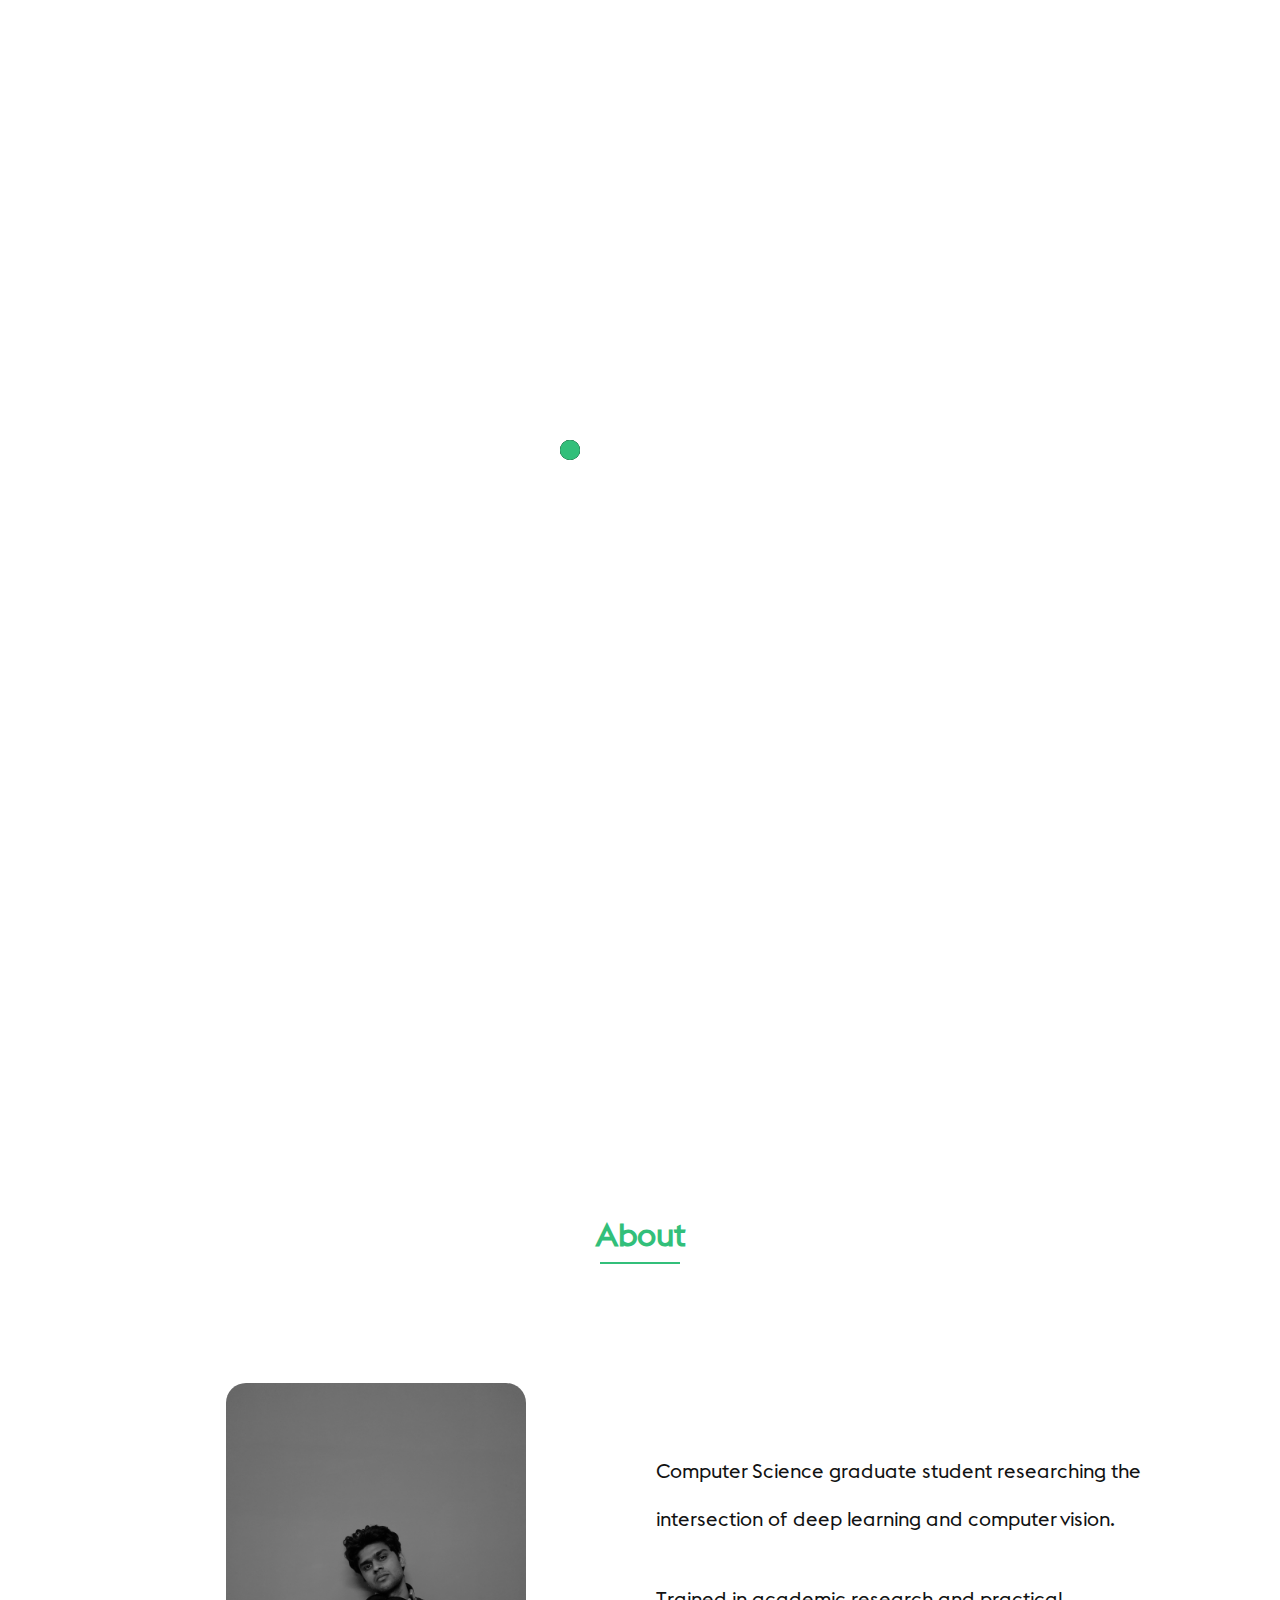
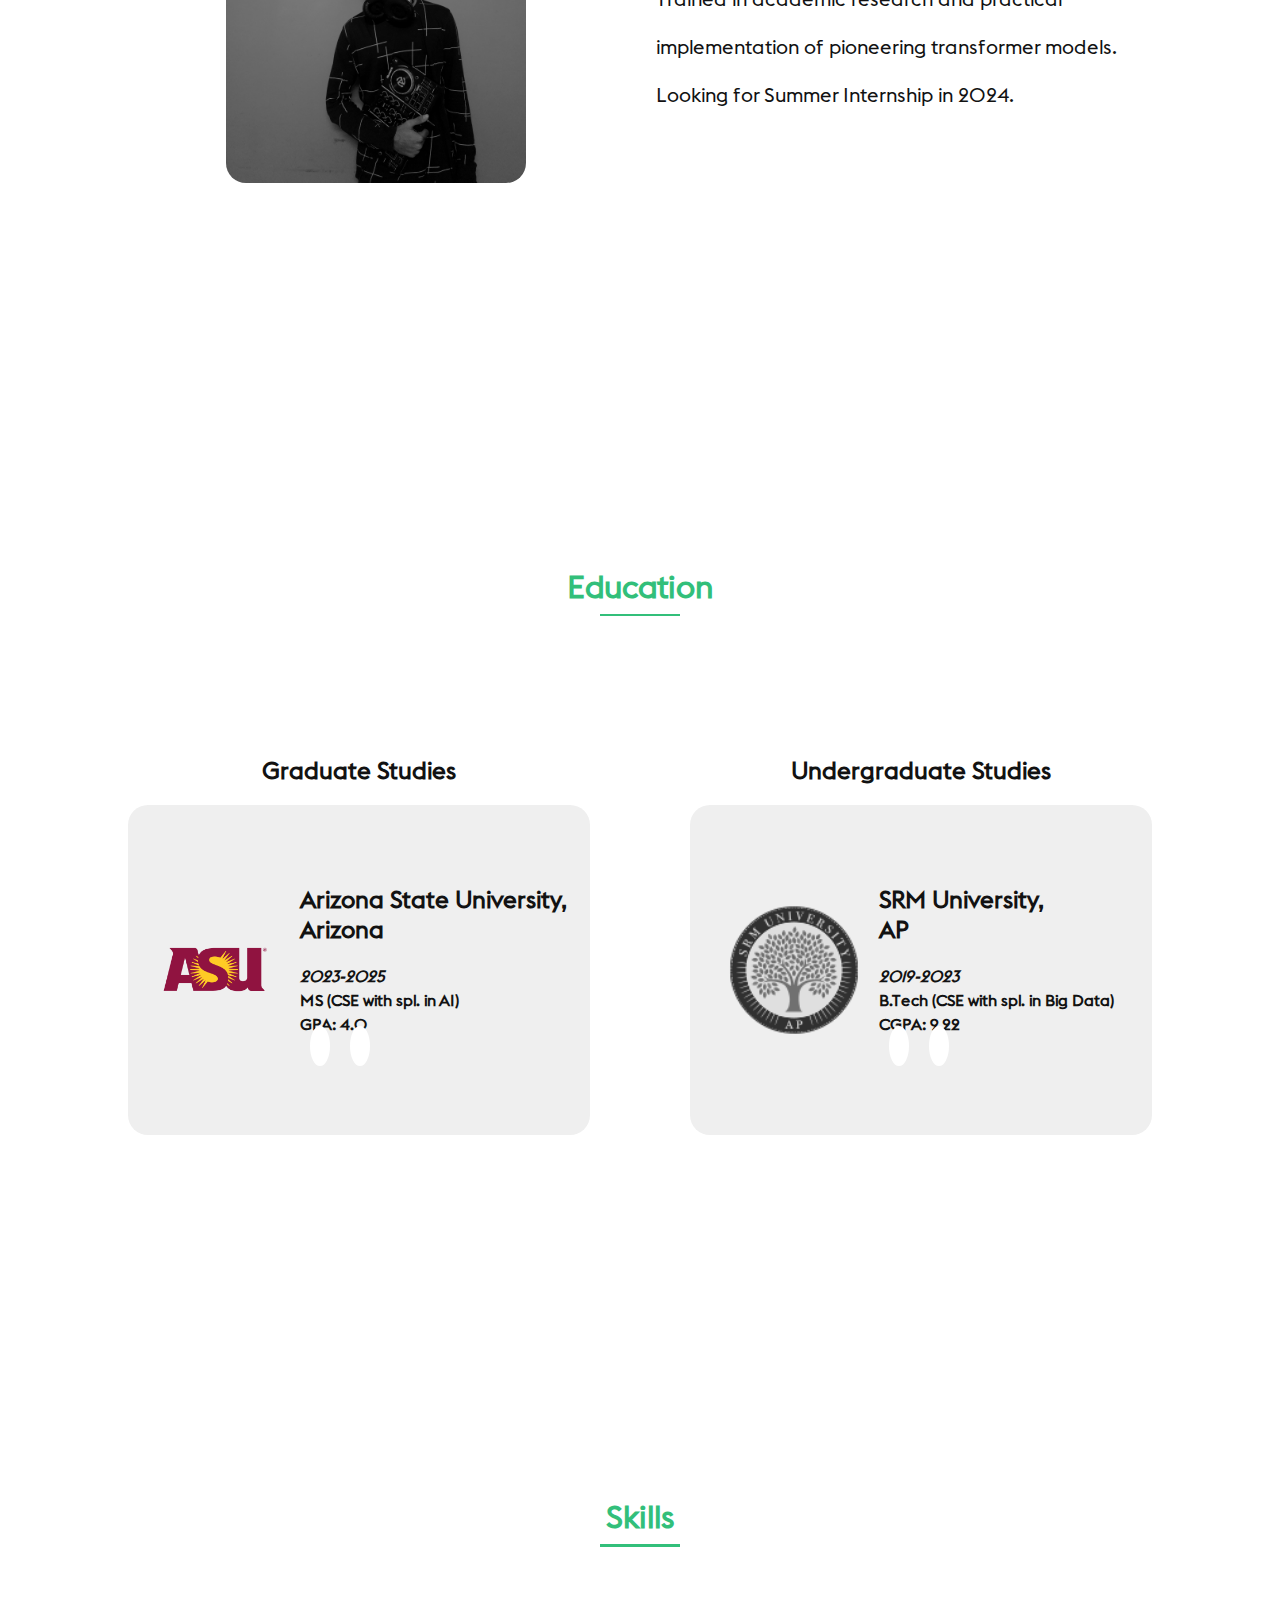
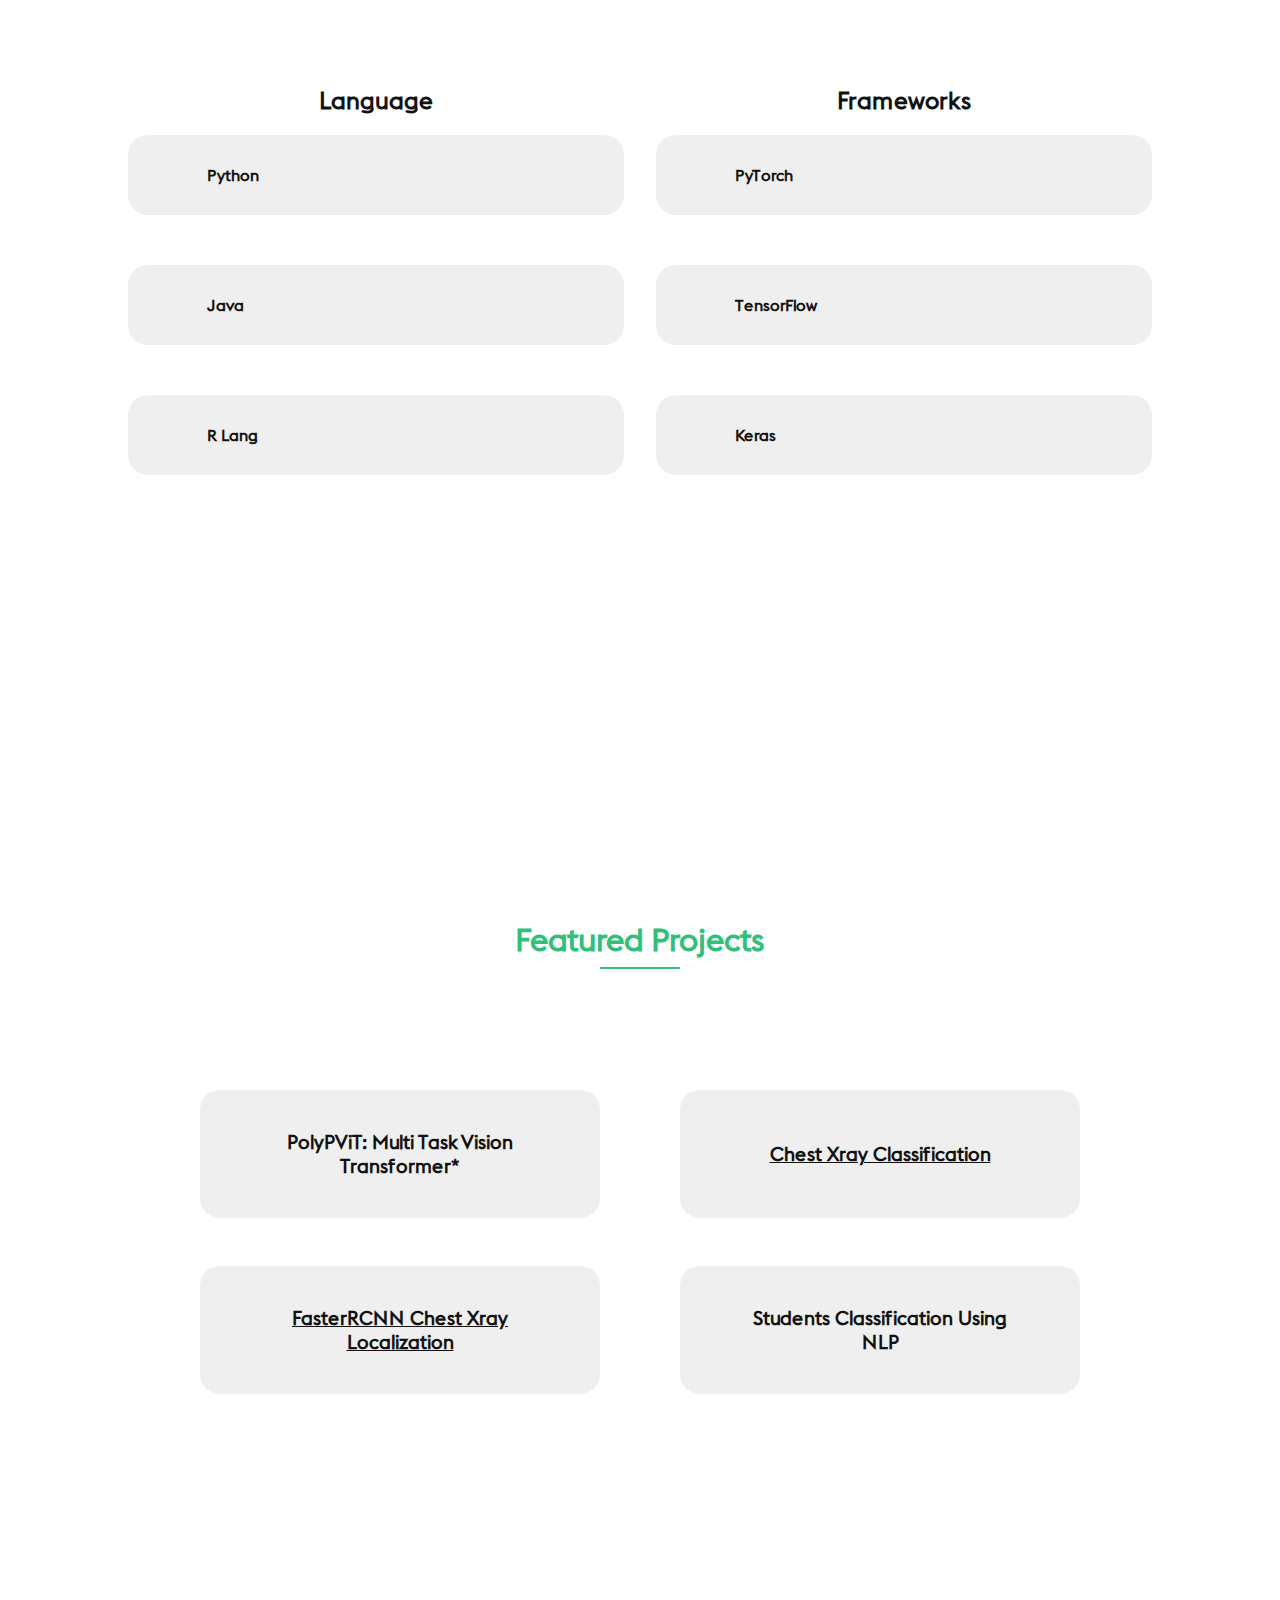
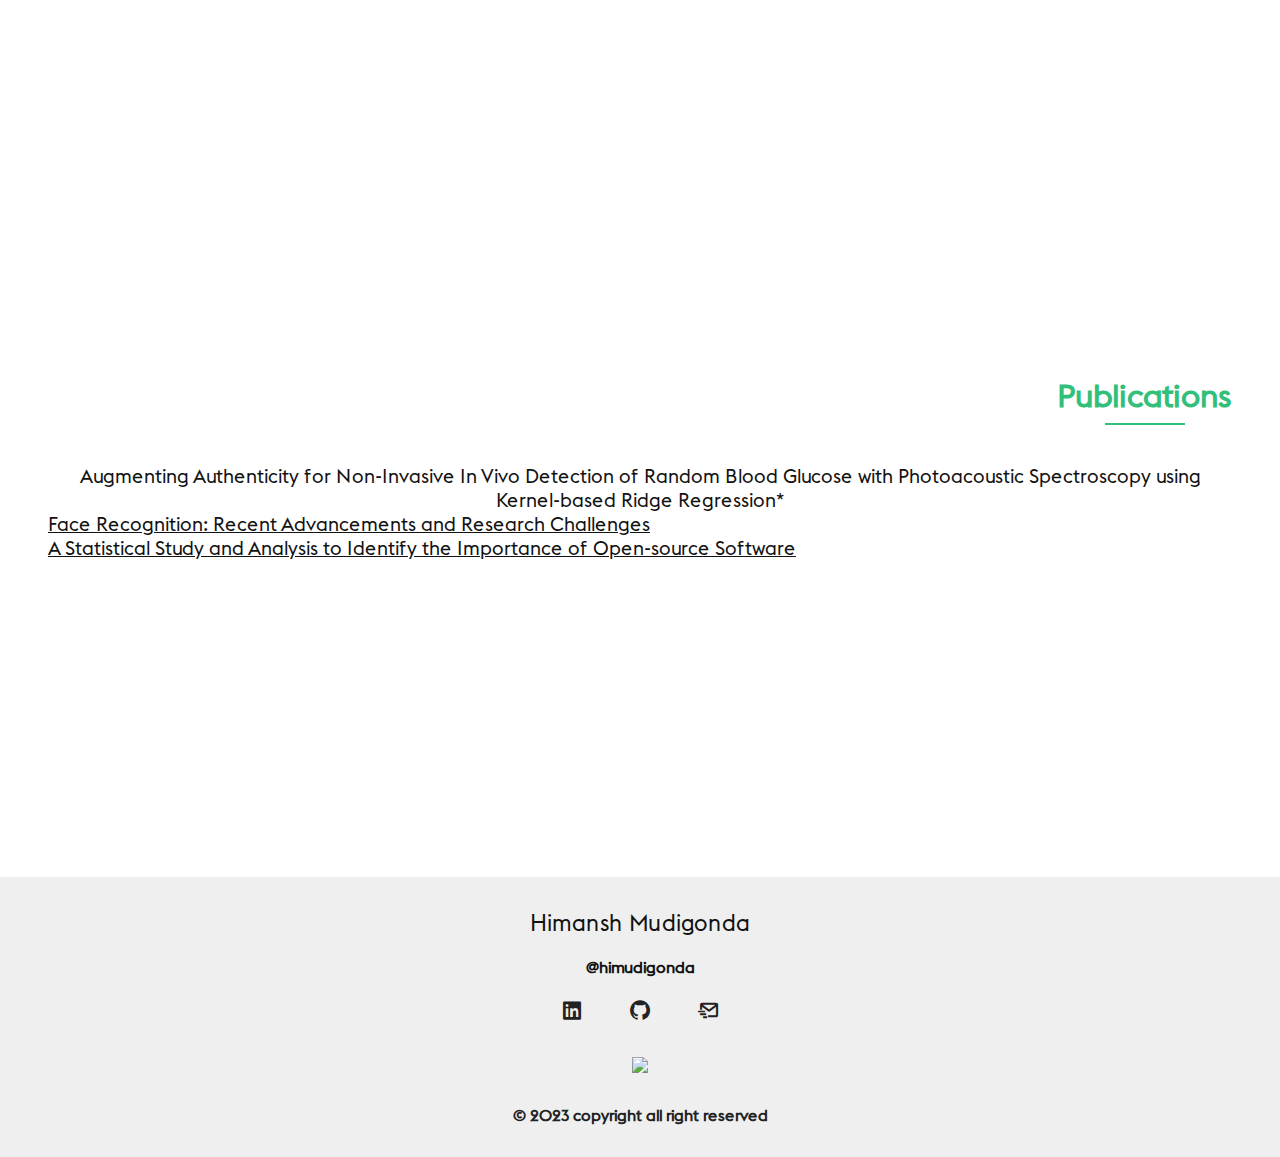
==== commit fa8ba129: "updated main page" ====
--- a/index.html
+++ b/index.html
@@ -14,7 +14,7 @@
     <script src="https://code.iconify.design/1/1.0.7/iconify.min.js"></script>
     <link href="https://cdn.jsdelivr.net/npm/boxicons@2.0.5/css/boxicons.min.css" rel="stylesheet" />
 
-    <title>Mudigonda Himansh</title>
+    <title>Himansh Mudigonda</title>
     <script src="https://ajax.googleapis.com/ajax/libs/jquery/2.1.1/jquery.min.js"></script>
     <script src="https://kit.fontawesome.com/ec78c64bcf.js" crossorigin="anonymous"></script>
 
@@ -40,14 +40,14 @@
     <header class="l-header">
         <nav class="nav bd-grid">
             <div>
-                <a href="#" class="nav__logo">Himansh</a>
+                <a href="#" class="nav__logo">himudigonda</a>
             </div>
 
             <div class="nav__menu" id="nav-menu">
                 <ul class="nav__list">
-                    <li class="nav__item">
+                    <!-- <li class="nav__item">
                         <a href="#home" class="nav__link">Home</a>
-                    </li>
+                    </li> -->
                     <li class="nav__item">
                         <a href="#about" class="nav__link">About</a>
                     </li>
@@ -60,17 +60,20 @@
                     <li class="nav__item">
                         <a href="#project" class="nav__link">Projects</a>
                     </li>
+                    <li class="nav__item">
+                        <a href="#publications" class="nav__link">Publications</a>
+                    </li>
                     <!-- <li class="nav__item">
                         <a href="#contact" class="nav__link">Ping Me</a>
                     </li> -->
                     &nbsp; &nbsp; &nbsp; &nbsp;
                     <!-- Rounded switch -->
-                    <li class="nav__item">
+                    <!-- <li class="nav__item">
                         <label class="switch" onClick="theme_switcher()">
                             <input type="checkbox" id="mode-setter" checked="true" />
                             <span class="slider round"></span>
                         </label>
-                    </li>
+                    </li> -->
                 </ul>
             </div>
 
@@ -86,35 +89,37 @@
             <div class="home__data">
                 <h1 class="home__title">
                     Hello, world!<br />I'm
-                    <span class="home__title-color">Himansh</span><br>
+                    <span class="home__title-color">Himansh</span> Mudigonda<br>
                     <span class="home__subtitle1">
-                        <span class="home__subtitle-color">P</span>ython Programmer,<br>
-                    </span>
-                    <span class="home__subtitle2">
-                        <span class="home__subtitle-color">L</span>inux &
-                    <span class="home__subtitle-color">D</span>ata Science
-                    <span class="home__subtitle-color">E</span>nthusiast
-                    </span>
+                        <span class="home__subtitle-color">CS</span> Grad Student <span
+                            class="home__subtitle-color">@ASU<br>
+                        </span>
+                        <span class="home__subtitle2">
+                            <span class="home__subtitle-color">D</span>eep
+                            <span class="home__subtitle-color">L</span>earning
+                            <span class="home__subtitle-color">E</span>nthusiast
+                        </span>
                     </span>
                 </h1>
 
                 <!-- <a href="#contact" class="button">Contact</a> &nbsp;&nbsp; -->
-                <a href="https://github.com/ruhend/resume/blob/master/CV_Mudigonda_Himansh_masked.pdf" target="_blank" class="button">My Resume</a>
+                <a href="https://www.dropbox.com/scl/fi/ewijufkomfsgjey7yu8ou/Himansh_Resume.pdf?rlkey=ge4e4ksjwx0htssyw833u2fgh&dl=0"
+                    target="_blank" class="button">My Resume</a>
             </div>
 
             <div class="home__social">
-                <a href="https://www.linkedin.com/in/himansh-m" target="_blank" class="home__social-icon"><i
+                <a href="https://www.linkedin.com/in/himudigonda" target="_blank" class="home__social-icon"><i
                         class="bx bxl-linkedin-square"></i></a>
-                <a href="https://instagram.com/hmmanshh" target="_blank" class="home__social-icon"><i
-                        class="bx bxl-instagram-alt"></i></a>
-                <a href="https://github.com/ruhend" target="_blank" class="home__social-icon"><i
+                <!-- <a href="https://instagram.com/hmmanshh" target="_blank" class="home__social-icon"><i -->
+                <!-- class="bx bxl-instagram-alt"></i></a> -->
+                <a href="https://github.com/himudigonda" target="_blank" class="home__social-icon"><i
                         class="bx bxl-github"></i></a>
-                <a href="mailto:mudigonda.himanshh@gmail.com" target="_blank" class="home__social-icon"><i
+                <a href="mailto:himudigonda@gmail.com" target="_blank" class="home__social-icon"><i
                         class="bx bx-mail-send"></i></a>
             </div>
 
             <div class="home__img">
-                <img class="home_image" src="assets/img/perfil.png" alt="" />
+                <img class="home_image" src="assets/img/3.jpg" alt="" />
             </div>
         </section>
 
@@ -125,19 +130,26 @@
 
             <div class="about__container bd-grid">
                 <div class="about__img">
-                    <img src="assets/img/about.jpg" alt="" />
+                    <img src="assets/img/aboutme.JPG" alt="" />
                 </div>
 
                 <div>
-                    <h2 class="about__subtitle">Dev Name: ruhend</h2>
-                    <p class="about__text2"> My philosophy is simple, <br> A clean desk and an organised calender will not let you down.</p>
-                    <p class="about__text2"><span class="iconify ticks" data-icon="mdi:checkbox-blank-circle" data-inline="false"></span> 💻 Data Science Enthusiast
+                    <!-- <h2 class="about__subtitle">Dev Name: himudigonda</h2> -->
+                    <p class="about__text2">
+                        Computer Science graduate student researching the intersection of <span
+                            class="para__subtitle-color">deep learning and computer
+                            vision</span>.
+                        </p>
+
+                        </p>
+                        <!-- <br> -->
+                        <br>
+                    <p class="about__text2">
+                        Trained in <span class="para__subtitle-color">academic
+                            research</span> and <span class="para__subtitle-color">practical
+                            implementation</span> of pioneering transformer models. Looking for Summer Internship in
+                        2024.
                     </p>
-                    <p class="about__text2"><span class="iconify ticks" data-icon="mdi:checkbox-blank-circle" data-inline="false"></span> 💼 Looking for Interships related to </p>
-                    <p class="about__text2">&ThickSpace;&ThickSpace;&ThickSpace;&ThickSpace;&ThickSpace;&ThickSpace;&ThickSpace;<span class="iconify ticks" data-icon="la:dot-circle-solid" data-inline="false"></span> Frontend Development</p>
-                    <p class="about__text2">&ThickSpace;&ThickSpace;&ThickSpace;&ThickSpace;&ThickSpace;&ThickSpace;&ThickSpace;<span class="iconify ticks" data-icon="la:dot-circle-solid" data-inline="false"></span> Data Science Projects</p>
-
-
                 </div>
             </div>
         </section>
@@ -147,6 +159,31 @@
             <h2 class="section-title">Education</h2>
             <div class="education__container bd-grid">
                 <div class="education__controller_left">
+                    <h2 class="education__subtitle">Graduate Studies</h2>
+
+                    <!-- SRM -->
+                    <div class="education__data">
+                        <div class="education__logo">
+                            <img src="assets/img/asu.png" width="130px" alt="asu logo">
+                        </div>
+                        <div class="education__names">
+                            <h2 class="education__name">Arizona State University, <br> Arizona</h2>
+                            <br>
+                            <div class="education__details">
+                                <i>2023-2025</i>
+                                <br>MS (CSE with spl. in AI)
+                                <br>GPA: 4.0
+                            </div>
+                            <a href="https://www.google.com/maps/place/SRM+University+AP+Amravati/@16.4645514,80.5084705,17z/data=!4m8!1m2!3m1!2sSRM+University+AP+Amravati!3m4!1s0x3a35f253b87d44b3:0x591c2967f32abc19!8m2!3d16.4648824!4d80.5078078"
+                                target="_blank">
+                                <i class='fas fa-location-arrow'></i>
+                            </a>
+                            <a href="https://asu.edu" target="_blank">
+                                <i class='fas fa-globe'></i></a>
+                        </div>
+                    </div>
+                </div>
+                <div class="education__controller_right">
                     <h2 class="education__subtitle">Undergraduate Studies</h2>
 
                     <!-- SRM -->
@@ -155,14 +192,15 @@
                             <img src="assets/img/srm.png" width="130px" alt="srm logo">
                         </div>
                         <div class="education__names">
-                            <h2 class="education__name">SRM University <br> AP</h2>
+                            <h2 class="education__name">SRM University, <br> AP</h2>
                             <br>
                             <div class="education__details">
                                 <i>2019-2023</i>
-                                <br>B.Tech (CSE witn Big Data)
-                                <br>CGPA: 9.31
-                            </div>
-                            <a href="https://www.google.com/maps/place/SRM+University+AP+Amravati/@16.4645514,80.5084705,17z/data=!4m8!1m2!3m1!2sSRM+University+AP+Amravati!3m4!1s0x3a35f253b87d44b3:0x591c2967f32abc19!8m2!3d16.4648824!4d80.5078078" target="_blank">
+                                <br>B.Tech (CSE with spl. in Big Data)
+                                <br>CGPA: 9.22
+                            </div>
+                            <a href="https://www.google.com/maps/place/SRM+University+AP+Amravati/@16.4645514,80.5084705,17z/data=!4m8!1m2!3m1!2sSRM+University+AP+Amravati!3m4!1s0x3a35f253b87d44b3:0x591c2967f32abc19!8m2!3d16.4648824!4d80.5078078"
+                                target="_blank">
                                 <i class='fas fa-location-arrow'></i>
                             </a>
                             <a href="https://srmap.edu.in" target="_blank">
@@ -170,30 +208,6 @@
                         </div>
                     </div>
                 </div>
-                <div class="education__controller_right">
-                    <h2 class="education__subtitle">Senior Secondary Studies</h2>
-
-                    <!-- DAV -->
-                    <div class="education__data">
-                        <div class="education__logo">
-                            <img src="assets/img/dav.png" alt="srm logo">
-                        </div>
-                        <div class="education__names">
-                            <h2 class="education__name">DAV Public School<br>Safilguda</h2>
-                            <br>
-                            <div class="education__details">
-                                <i>2017-2019</i>
-                                <br> MPC+IP (CBSE)
-                                <br>Percentage: 88.8%
-                            </div>
-                            <a href="https://www.google.com/maps/place/DAV+Public+School/@17.463957,78.5419732,17z/data=!3m1!4b1!4m5!3m4!1s0x3bcb9ba6b3ffffff:0x69ecdcd84620fe65!8m2!3d17.463957!4d78.5441619" target="_blank">
-                                <i class='fas fa-location-arrow'></i>
-                            </a>
-                            <a href="http://davsafilguda.edu.in/" target="_blank">
-                                <i class='fas fa-globe'></i></a>
-                        </div>
-                    </div>
-                </div>
             </div>
         </section>
 
@@ -203,7 +217,7 @@
 
             <div class="skills__container bd-grid">
                 <div>
-                    <h2 class="skills__subtitle">Technical Skills</h2>
+                    <h2 class="education__subtitle">Language</h2>
 
                     <!-- python -->
                     <div class="skills__data">
@@ -222,7 +236,7 @@
                     <div class="skills__data">
                         <div class="skills__names">
                             <!-- <i class='bx bx-copyright skills__icon'></i> -->
-                            <span class="iconify skill-logo" data-icon="simple-icons:java" data-inline="false"></span>
+                            <span class="iconify skill-logo" data-icon="cib:java" data-inline="false"></span>
                             <span class="skills__name">Java</span>
                         </div>
                         <!-- <div class="skills__bar skills__Java"></div> -->
@@ -231,11 +245,11 @@
                         </div>
                     </div>
 
-                    <!-- C -->
+                    <!-- Pandas -->
                     <div class="skills__data">
                         <div class="skills__names">
-                            <span class="iconify skill-logo" data-icon="emojione-monotone:letter-c" data-inline="false"></span>
-                            <span class="skills__name">C</span>
+                            <span class="iconify skill-logo" data-icon="simple-icons:r" data-inline="false"></span>
+                            <span class="skills__name">R Lang</span>
                         </div>
                         <!-- <div class="skills__bar skills__C"></div> -->
                         <div>
@@ -244,184 +258,203 @@
                     </div>
                 </div>
                 <div>
+                    <h2 class="education__subtitle">Frameworks</h2>
+
+                    <!-- python -->
+                    <div class="skills__data">
+                        <div class="skills__names">
+                            <!-- <i class='bx bx-copyright skills__icon'></i> -->
+                            <span class="iconify skill-logo" data-icon="simple-icons:pytorch"
+                                data-inline="false"></span>
+                            <span class="skills__name">PyTorch</span>
+                        </div>
+                        <!-- <div class="skills__bar skills__python"></div> -->
+                        <div>
+                            <!-- <span class="skills__percentage">8.0</span> -->
+                        </div>
+                    </div>
+
+                    <!-- Java -->
+                    <div class="skills__data">
+                        <div class="skills__names">
+                            <!-- <i class='bx bx-copyright skills__icon'></i> -->
+                            <span class="iconify skill-logo" data-icon="cib:tensorflow" data-inline="false"></span>
+                            <span class="skills__name">TensorFlow</span>
+                        </div>
+                        <!-- <div class="skills__bar skills__Java"></div> -->
+                        <div>
+                            <!-- <span class="skills__percentage">7.5</span> -->
+                        </div>
+                    </div>
+
+                    <!-- Pandas -->
+                    <div class="skills__data">
+                        <div class="skills__names">
+                            <span class="iconify skill-logo" data-icon="simple-icons:keras" data-inline="false"></span>
+                            <span class="skills__name">Keras</span>
+                        </div>
+                        <!-- <div class="skills__bar skills__C"></div> -->
+                        <div>
+                            <!-- <span class="skills__percentage">7.0</span> -->
+                        </div>
+                    </div>
+                </div>
+                <!-- <div>
                     <div class="skills__mini_holder">
-                        <!-- Shell -->
-                        <div class="skills__data__mini">
-                            <div class="skills__names">
-                                <!-- <i class="bx bxs-terminal skills__icon iconify skill-logo"></i> -->
+                        <div class="skills__data__mini">
+                            <div class="skills__names">
+                                <span class="iconify skill-logo" data-icon="cib:jupyter" data-inline="false"></span>
+                            </div>
+                        </div>
+
+                        <div class="skills__data__mini">
+                            <div class="skills__names">
+                                <span class="iconify" data-icon="file-icons:numpy" data-inline="false"></span>
+                            </div>
+                        </div>
+
+                        <div class="skills__data__mini">
+                            <div class="skills__names">
+                                <span class="iconify" data-icon="file-icons:opencv" data-inline="false"></span>
+                            </div>
+                        </div>
+
+                        <div class="skills__data__mini">
+                            <div class="skills__names">
+                                <span class="iconify" data-icon="logos:matplotlib-icon" data-inline="false"></span>
+                            </div>
+                        </div>
+
+                        <div class="skills__data__mini">
+                            <div class="skills__names">
                                 <span class="iconify" data-icon="ion-terminal" data-inline="false"></span>
                             </div>
                         </div>
 
-                        <!-- C++ -->
-                        <div class="skills__data__mini">
-                            <div class="skills__names">
-                                <!-- <i class='bx bx-copyright skills__icon'></i> -->
-                                <span class="iconify skill-logo" data-icon="bx-bxl-c-plus-plus" data-inline="false"></span>
-                            </div>
-                        </div>
-
-
-                        <!-- HTML5 -->
-                        <div class="skills__data__mini">
-                            <div class="skills__names">
-                                <!-- <i class='bx bx-copyright skills__icon'></i> -->
-                                <!-- <span class="iconify skill-logo" data-icon="simple-icons:HTML5" data-inline="false"></span> -->
-                                <span class="iconify skill-logo" data-icon="ion-logo-html5" data-inline="false"></span>
-                            </div>
-                        </div>
-
-                        <!-- CSS3 -->
-                        <div class="skills__data__mini">
-                            <div class="skills__names">
-                                <!-- <i class='bx bx-copyright skills__icon'></i> -->
-                                <span class="iconify" data-icon="ion-logo-css3" data-inline="false"></span>
-                            </div>
-                        </div>
-
-                        <!-- git -->
-                        <div class="skills__data__mini">
-                            <div class="skills__names">
-                                <!-- <i class='bx bx-copyright skills__icon'></i> -->
+                        <div class="skills__data__mini">
+                            <div class="skills__names">
+                                <span class="iconify skill-logo" data-icon="simple-icons:java"
+                                    data-inline="false"></span>
+                            </div>
+                        </div>
+
+                        <div class="skills__data__mini">
+                            <div class="skills__names">
+                                <span class="iconify" data-icon="emojione-monotone:letter-c" data-inline="false"></span>
+                            </div>
+                        </div>
+
+                        <div class="skills__data__mini">
+                            <div class="skills__names">
                                 <span class="iconify" data-icon="mdi-git" data-inline="false"></span>
                             </div>
                         </div>
 
-                        <!-- linux -->
-                        <div class="skills__data__mini">
-                            <div class="skills__names">
-                                <!-- <i class='bx bx-copyright skills__icon'></i> -->
+                        <div class="skills__data__mini">
+                            <div class="skills__names">
                                 <span class="iconify" data-icon="simple-icons:linux" data-inline="false"></span>
                             </div>
                         </div>
 
-                        <!-- react -->
-                        <div class="skills__data__mini">
-                            <div class="skills__names">
-                                <!-- <i class='bx bx-copyright skills__icon'></i> -->
-                                <span class="iconify" data-icon="simple-icons:react" data-inline="false"></span>
-                            </div>
-                        </div>
-
-                        <!-- tailwind -->
-                        <div class="skills__data__mini">
-                            <div class="skills__names">
-                                <!-- <i class='bx bx-copyright skills__icon'></i> -->
-                                <span class="iconify" data-icon="mdi:tailwind" data-inline="false"></span>
-                            </div>
-                        </div>
-
-                        <!-- tailwind -->
-                        <div class="skills__data__mini">
-                            <div class="skills__names">
-                                <!-- <i class='bx bx-copyright skills__icon'></i> -->
-                                <span class="iconify" data-icon="file-icons:go" data-inline="false"></span>
-                            </div>
-                        </div>
-
-                    </div>
-                </div>
+                    </div>
+                </div> -->
             </div>
         </section>
 
         <!--===== project =====-->
         <section class="project section" id="project">
-            <h2 class="section-title2">Projects</h2>
+            <h2 class="section-title2">Featured Projects</h2>
             <div class="project__container">
-                <a class="project__links" href="https://github.com/ruhend/gboard-new-ui" target="_blank">
+                <!-- <a class="project__links" href="https://github.com/himudigonda/Music-Genre-Recognition" target="_blank"> -->
+                <div class="project__data">
+                    <div class="project__names">
+                        <span class="project__name">PolyPViT: Multi Task Vision Transformer*
+                            <div class="info">
+                                Deep learning framework for polyp detection.
+                            </div>
+                        </span>
+                    </div>
+                </div>
+                <!-- </a> -->
+
+                <a class="project__links" href="https://github.com/himudigonda/ConvNext-MIMIC-Classification"
+                    target="_blank">
                     <div class="project__data">
                         <div class="project__names">
-                            <span class="project__name">Gboard-New-UI
+                            <span class="project__name"><u>Chest Xray Classification</u>
                                 <div class="info">
-                                    (1.2k+ downloads, 3k+ installs)
-                                    <br>
-                                    Enables Material You design in Android 12 and other tweaks in rest Android versions.
+                                    Using ConvNeXt model on MIMIC CXR JPG dataset for the task of classification.
                                 </div>
                             </span>
                         </div>
                     </div>
                 </a>
 
-                <a class="project__links" href="https://github.com/ruhend/scraptcha" target="_blank">
+                <a class="project__links" href="https://github.com/himudigonda/FasterRCNN-TBX11K-Localization"
+                    target="_blank">
                     <div class="project__data">
                         <div class="project__names">
-                            <span class="project__name">sCrAPTCHA
+                            <span class="project__name"><u>FasterRCNN Chest Xray Localization</u>
                                 <div class="info">
-                                    A python program written from scratch that emulates captcha generation and
-                                    authentication.
+                                    Using FasterRCNN model on TBX11K dataset for the task of localization.
                                 </div>
                             </span>
                         </div>
                     </div>
                 </a>
 
-                <a class="project__links" href="https://github.com/ruhend/env-path-GUI" target="_blank">
-                    <div class="project__data">
+                <!-- <a class="project__links" href="https://github.com/himudigonda/Facial-Attendance-System" target="_blank"> -->
+                <div class="project__data">
+                    <div class="project__names">
+                        <span class="project__name">Students Classification Using NLP
+                            <div class="info">
+                                Using Long-Short-Term-Memory(LSTM), and neurolinguistic programming to categorize
+                                students based on their learning styles accurately.
+                            </div>
+                        </span>
+                    </div>
+                </div>
+                <!-- </a> -->
+
+            </div>
+        </section>
+
+
+        <!--===== Research =====-->
+        <section class="research section" id="publications">
+            <h2 class="section-title2">Publications</h2>
+            <div class="research__container">
+                <!-- <a class="research__links" href="https://ieeexplore.ieee.org/document/9744176/" target="_blank"> -->
+                <div class="research__data">
+                    <div class="project__names">
+                        <span class="project__name">Augmenting Authenticity for Non-Invasive In Vivo Detection of Random
+                            Blood Glucose with Photoacoustic Spectroscopy using Kernel-based Ridge Regression*
+                        </span>
+                    </div>
+                </div>
+                <!-- </a> -->
+            </div>
+            <div class="research__container">
+                <a class="research__links" href="https://ieeexplore.ieee.org/document/9984308" target="_blank">
+                    <div class="research__data">
                         <div class="project__names">
-                            <span class="project__name">env-path-GUI
-                                <div class="info">
-                                    A python based GUI application that helps linux users to add and remove $PATH
-                                    variables.
-                                </div>
+                            <span class="project__name"><u>Face Recognition: Recent Advancements and Research
+                                    Challenges</u>
                             </span>
                         </div>
                     </div>
                 </a>
-
-                <a class="project__links" href="https://github.com/ruhend/garudafy" target="_blank">
-                    <div class="project__data">
+            </div>
+            <div class="research__container">
+                <a class="research__links" href="https://ieeexplore.ieee.org/document/9744176" target="_blank">
+                    <div class="research__data">
                         <div class="project__names">
-                            <span class="project__name">Garudafy
-                                <div class="info">
-                                    A C+BASH program to upgrade any arch based linux distro to garuda.
-                                </div>
+                            <span class="project__name"><u>A Statistical Study and Analysis to Identify the Importance
+                                    of Open-source Software</u>
                             </span>
                         </div>
                     </div>
                 </a>
-
-                <a class="project__links" href="https://github.com/ruhend/profanity-censor" target="_blank">
-                    <div class="project__data">
-                        <div class="project__names">
-                            <span class="project__name">Profanity Censor
-                                <div class="info">
-                                    A Java program that detects and censors non-children friendly language based ona
-                                    predefined database(CSV).
-                                </div>
-                            </span>
-                        </div>
-                    </div>
-                </a>
-
-                <a class="project__links" href="https://github.com/ruhend/Backtracking-Sudoku-Solver" target="_blank">
-                    <div class="project__data">
-                        <div class="project__names">
-                            <span class="project__name">Sudoku Solver
-                                <div class="info">
-                                    A C++ program to autosolve any difficulty level Sudoku using backtracking algorithm.
-                                </div>
-                            </span>
-                        </div>
-                    </div>
-                </a>
-
-                <!-- <a class="project__links" href="https://github.com/ruhend/dotos-soundpack" target="_blank">
-                    <div class="project__data">
-                        <div class="project__names">
-                            <span class="project__name">DotOS Soundpack Module</span>
-                        </div>
-                    </div>
-                </a>
-
-                <a class="project__links" href="https://github.com/ruhend/oos-soundpack" target="_blank">
-                    <div class="project__data">
-                        <div class="project__names">
-                            <span class="project__name">OOS11 Soundpack Module</span>
-                        </div>
-                    </div>
-                </a> -->
-
-
             </div>
         </section>
 
@@ -430,14 +463,10 @@
             <h2 class="section-title">Badges</h2>
             <div class="badge__container">
 
-                <div data-iframe-width="300" data-iframe-height="350" class="badge"
-                    data-share-badge-id="44f19cc1-5672-475b-8266-1f0afd84430f"
-                    data-share-badge-host="https://www.credly.com/%22%3E">
+                <div data-iframe-width="300" data-iframe-height="350" class="badge" data-share-badge-id="44f19cc1-5672-475b-8266-1f0afd84430f" data-share-badge-host="https://www.credly.com/%22%3E">
                 </div>
                 <script type="text/javascript" async src="//cdn.credly.com/assets/utilities/embed.js"></script>
-                <div data-iframe-width="300" data-iframe-height="300" class="badge"
-                    data-share-badge-id="44f19cc1-5672-475b-8266-1f0afd84430f"
-                    data-share-badge-host="https://www.credly.com/%22%3E"></div>
+                <div data-iframe-width="300" data-iframe-height="300" class="badge" data-share-badge-id="44f19cc1-5672-475b-8266-1f0afd84430f" data-share-badge-host="https://www.credly.com/%22%3E"></div>
             </div>
             <script type="text/javascript" async src="//cdn.credly.com/assets/utilities/embed.js"></script>
             </div>
@@ -461,23 +490,24 @@
     <!--===== FOOTER =====-->
     <footer class="footer">
         <p class="home__subtitle2">Himansh Mudigonda</p>
-        <p class="education__subtitle">@ruhend </p>
+        <p class="education__subtitle">@himudigonda </p>
         <div class="footer__social">
-            <a href="https://www.linkedin.com/in/himansh-m" target="_blank" class="footer__social-icon"><i
+            <a href="https://www.linkedin.com/in/himudigonda" target="_blank" class="footer__social-icon"><i
                     class="bx bxl-linkedin-square"></i></a>
-            <a href="https://instagram.com/hmmanshh" target="_blank" class="footer__social-icon"><i
-                    class="bx bxl-instagram-alt"></i></a>
-            <a href="https://github.com/ruhend" target="_blank" class="footer__social-icon"><i
+            <!-- <a href="https://instagram.com/hmmanshh" target="_blank" class="footer__social-icon"><i
+                    class="bx bxl-instagram-alt"></i></a> -->
+            <a href="https://github.com/himudigonda" target="_blank" class="footer__social-icon"><i
                     class="bx bxl-github"></i></a>
-            <a href="mailto:mudigonda.himanshh@gmail.com" target="_blank" class="footer__social-icon"><i
+            <a href="mailto:himudigonda@gmail.com" target="_blank" class="footer__social-icon"><i
                     class="bx bx-mail-send"></i></a>
             <div class="page__counter">
                 <div class="viewcountdiv">
-                    <img class="viewcount" src="https://hitwebcounter.com/counter/counter.php?page=7842963&style=0006&nbdigits=5&type=page&initCount=0" />
+                    <img class="viewcount"
+                        src="https://hitwebcounter.com/counter/counter.php?page=7842963&style=0006&nbdigits=5&type=page&initCount=0" />
                 </div>
             </div>
         </div>
-        <p class="footer__text">&#169; 2022 copyright all right reserved</p>
+        <p class="footer__text">&#169; 2023 copyright all right reserved</p>
     </footer>
 
 
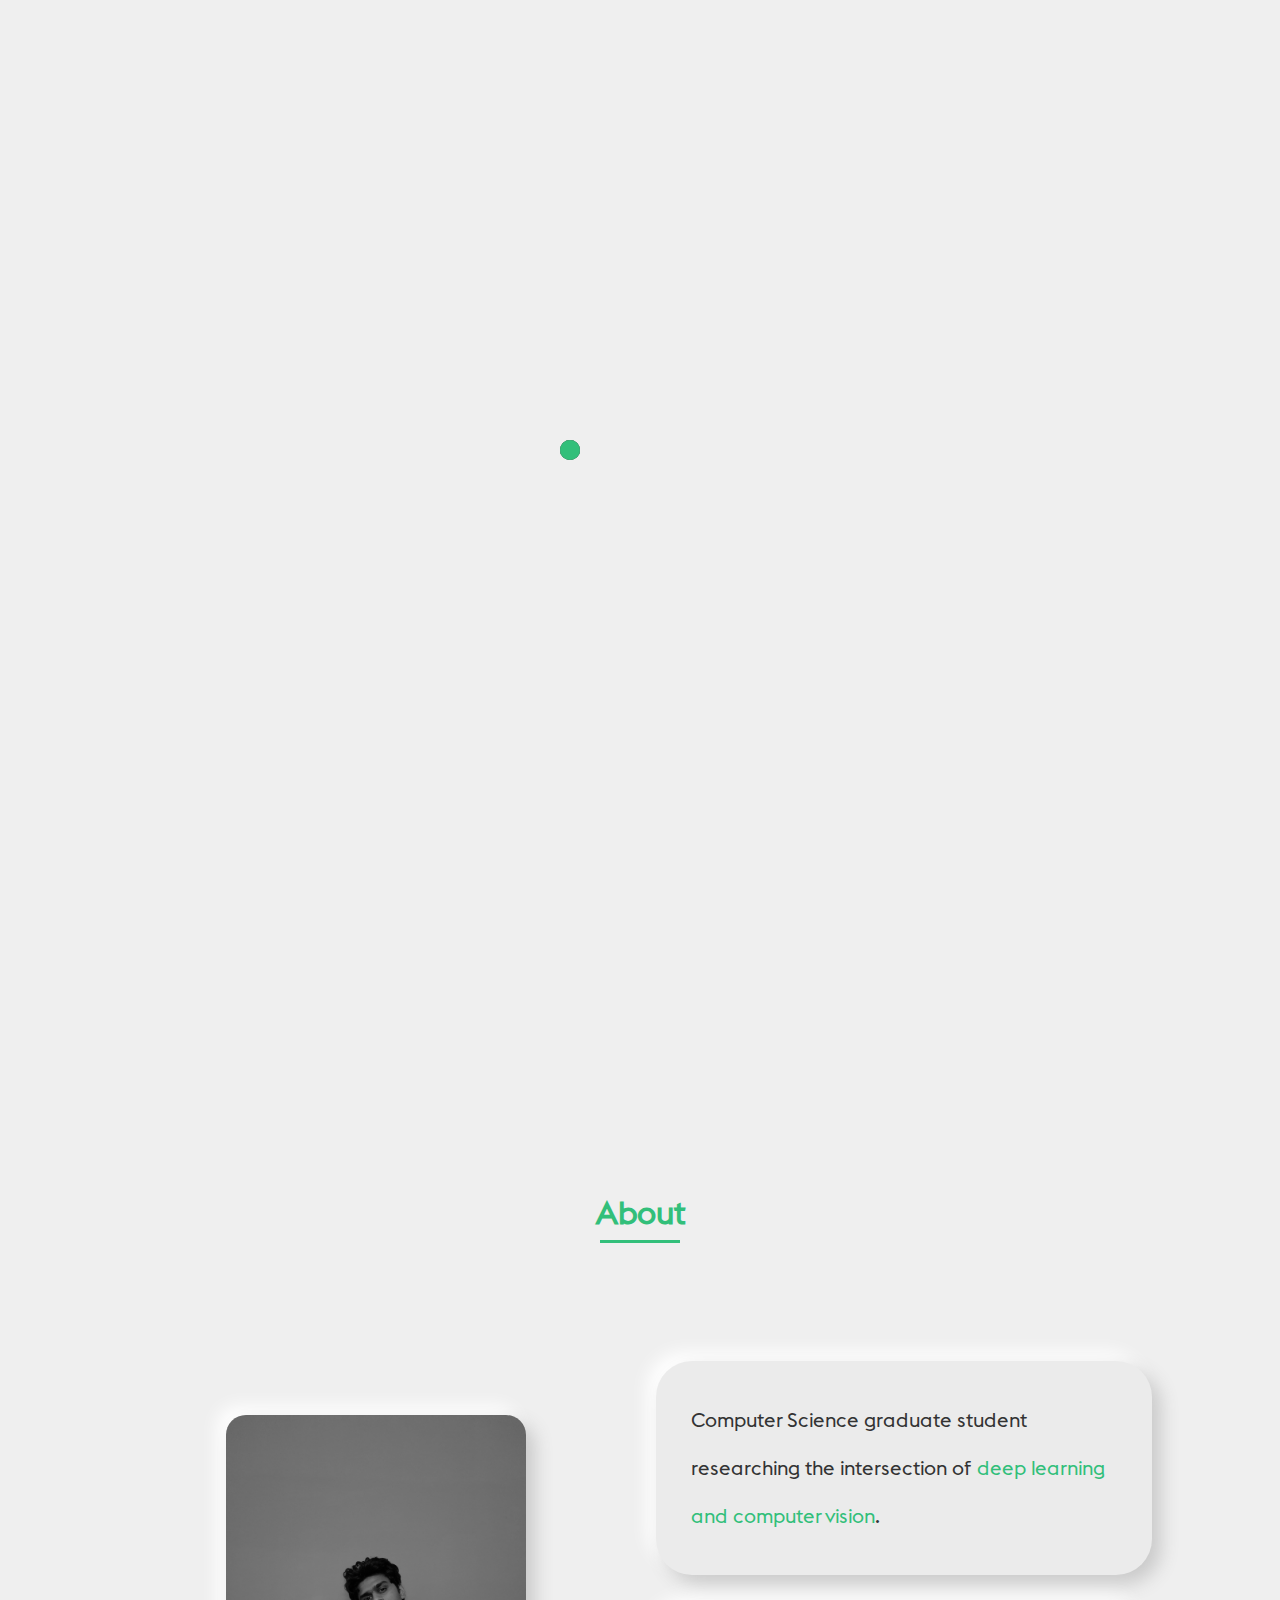
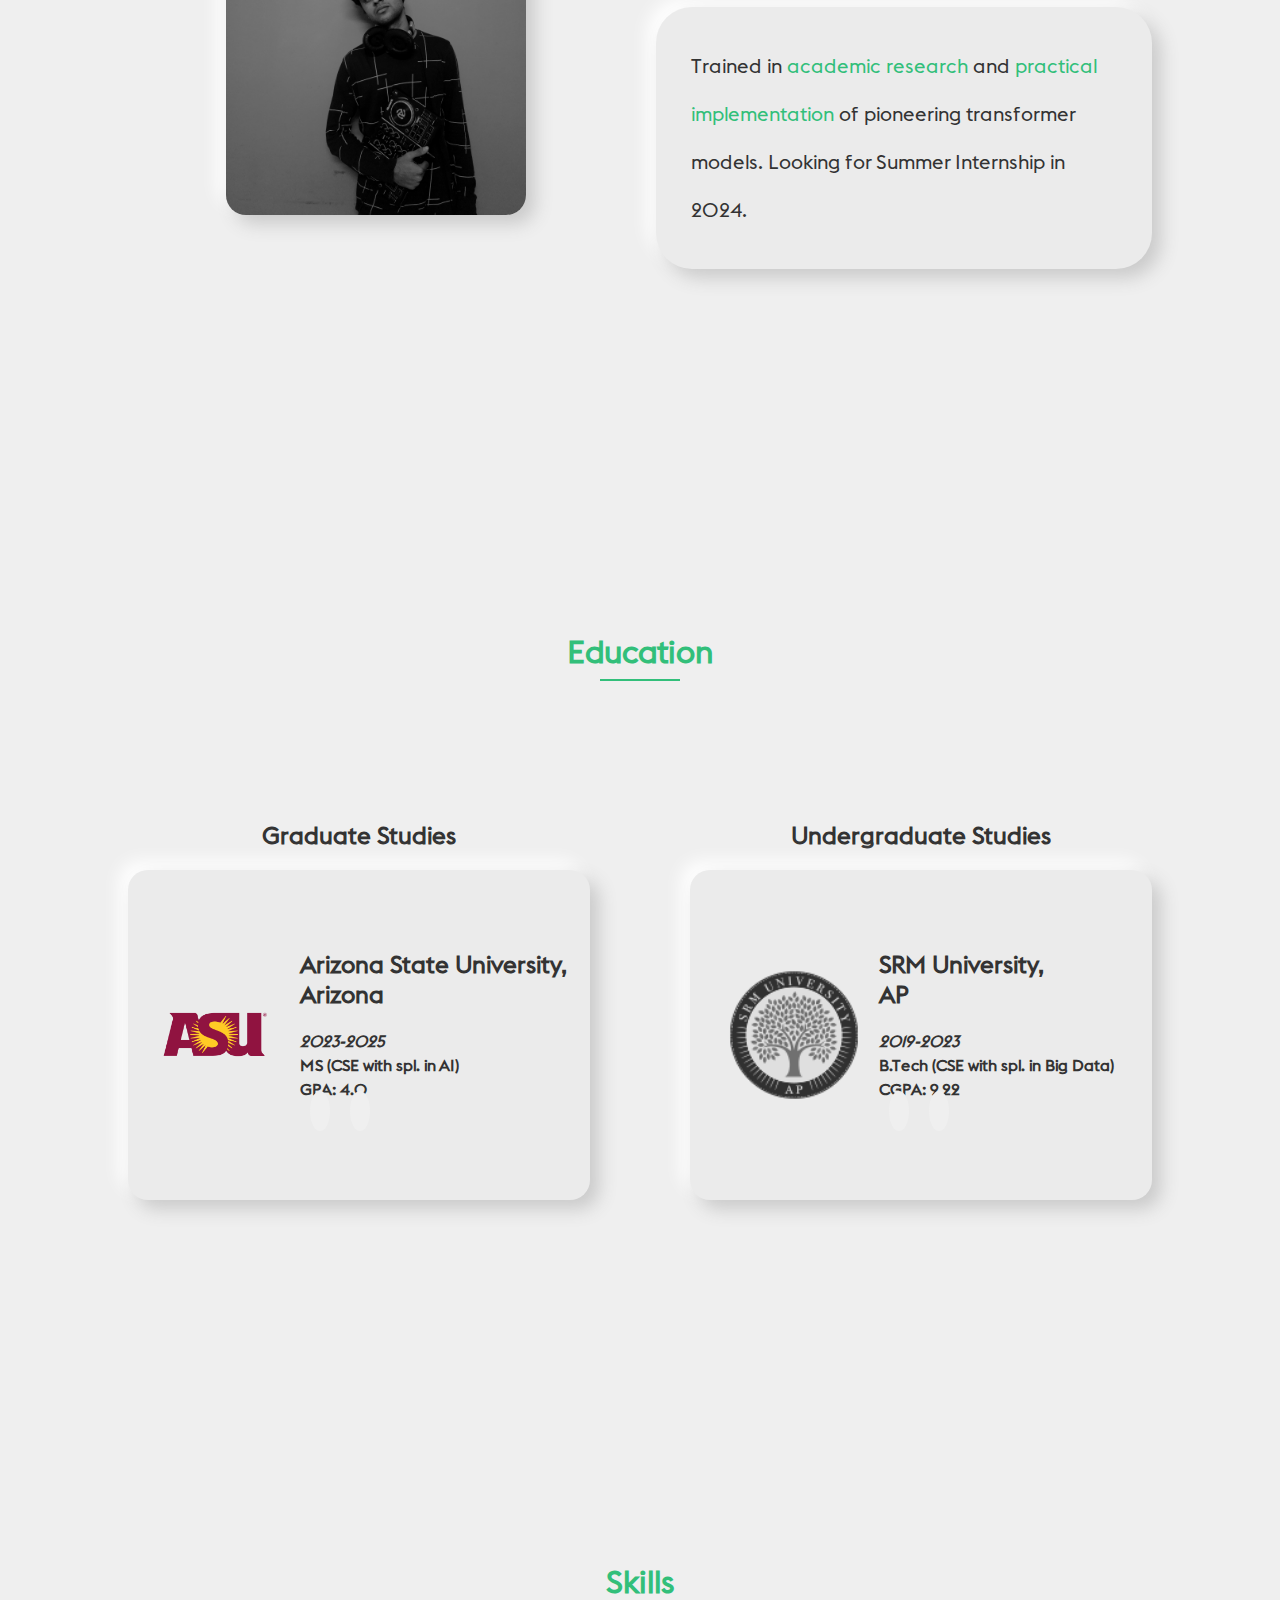
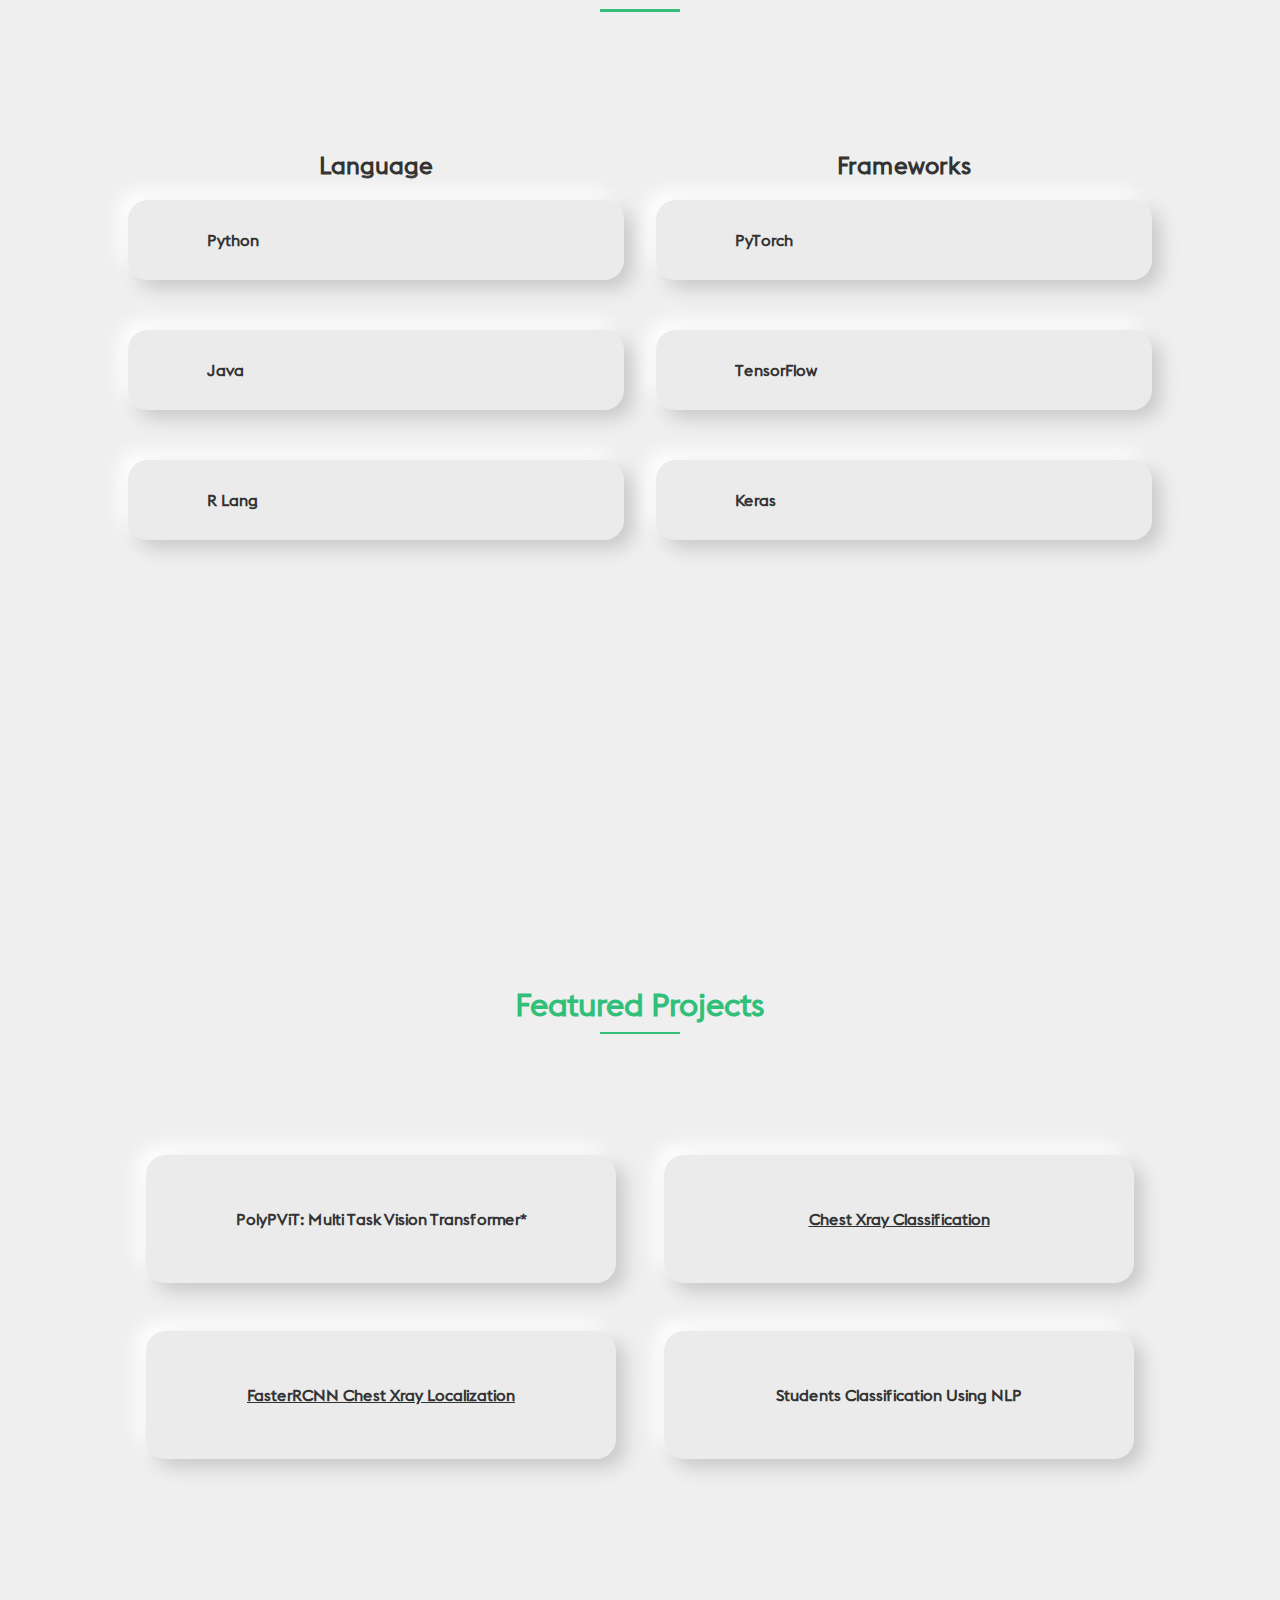
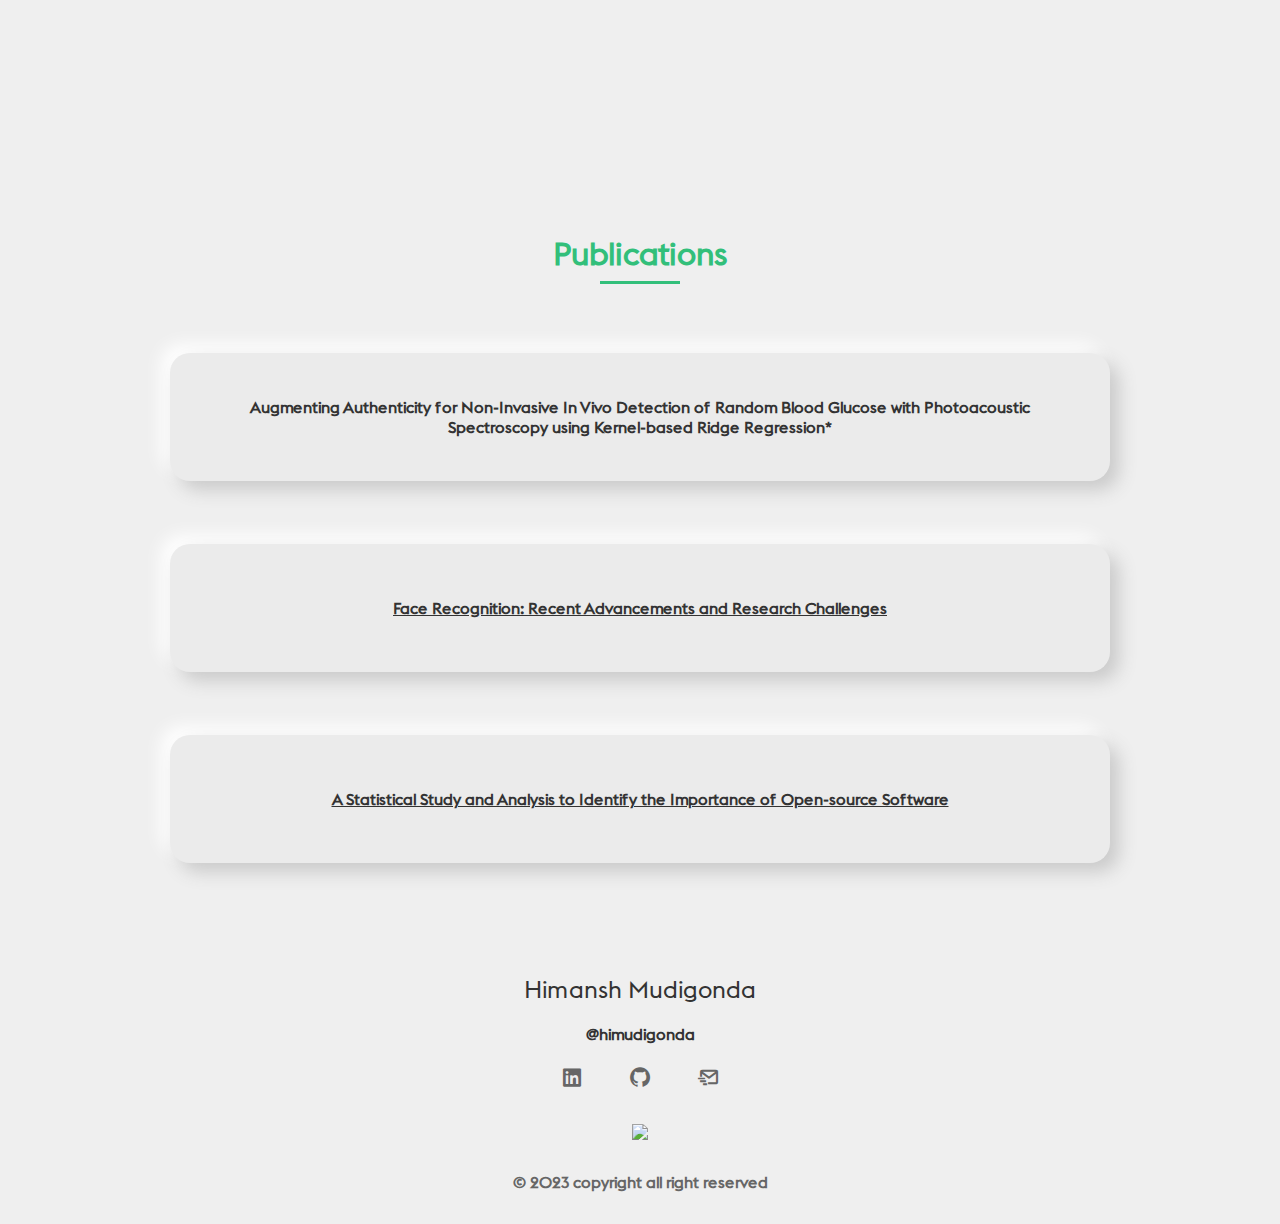
==== commit 83dfb639: "logo update" ====
--- a/index.html
+++ b/index.html
@@ -40,7 +40,8 @@
     <header class="l-header">
         <nav class="nav bd-grid">
             <div>
-                <a href="#" class="nav__logo">himudigonda</a>
+                <a href="#" class="nav__logo"> <img src="assets/img/logo.png" width="78px" alt="hm logo">
+                </a>
             </div>
 
             <div class="nav__menu" id="nav-menu">
--- a/src/css/styles.css
+++ b/src/css/styles.css
@@ -24,16 +24,16 @@
 
 :root {
     /* --first-color: #4070F4; */
-    --switch-color: #121212;
-    --first-color: #121212;
-    --second-color: #121212;
-    --backg-color: #ffffff;
-    --backg-color2: #222222;
+    --switch-color: #666666;
+    --first-color: #666666;
+    --second-color: #333333;
+    --backg-color: #efefef;
+    --backg-color2: #666666;
     --nav-color: #efefef;
 }
 
 .dark-mode {
-    background-color: #222222;
+    background-color: #666666;
     color: #efefef;
 }
 
@@ -368,6 +368,7 @@
     width: calc(100% - 2rem);
     margin-left: var(--mb-2);
     margin-right: var(--mb-2);
+    align-content: center;
 }
 
 .l-header {
@@ -380,6 +381,9 @@
     /* background-color: #fff; */
     box-shadow: 0 1px 4px rgba(146, 161, 176, 0.15);
     background-color: var(--nav-color);
+    /* border-radius: 63px; */
+    background: #ebebeb;
+    box-shadow: 9px 9px 18px #cacaca, -9px -9px 18px #ffffff;
 }
 
 
@@ -437,7 +441,7 @@
 
 .nav__toggle {
     color: var(--second-color);
-    font-size: 1.5rem;
+    font-size: var(--mb-3);
     cursor: pointer;
 }
 
@@ -476,6 +480,8 @@
     background-color: var(--nav-color);
     align-self: center;
     box-shadow: 0 0 8px var(--nav-color);
+    background: #ebebeb;
+    box-shadow: 9px 9px 18px #cacaca, -9px -9px 18px #ffffff;
 }
 
 .home__title {
@@ -491,14 +497,19 @@
 }
 
 .home__subtitle-color {
-    font-size: 2rem;
+    font-size: var(--mb-4);
+    color: var(--first-color);
+}
+
+.para__subtitle-color {
+    /* font-size: 1rem; */
     color: var(--first-color);
 }
 
 .home__subtitle1,
 .home__subtitle2 {
     /* color: var(--first-color); */
-    font-size: 1.4rem;
+    font-size: var(--mb-3);
     font-weight: 300;
 }
 
@@ -602,7 +613,10 @@
     border-radius: 20px;
     height: 80px;
     /* box-shadow: 0 0 4px var(--backg-color2); */
-    background-color: var(--nav-color);
+    /* background-color: var(--nav-color); */
+    /* border-radius: 63px; */
+    background: #ebebeb;
+    box-shadow: 9px 9px 18px #cacaca, -9px -9px 18px #ffffff;
     /* box-shadow: 0 4px 20px rgba(14, 36, 49, .15); */
 }
 
@@ -614,6 +628,9 @@
 }
 
 .skills__data__mini {
+    /* border-radius: 63px; */
+    background: #ebebeb;
+    box-shadow: 9px 9px 18px #cacaca, -9px -9px 18px #ffffff;
     display: flex;
     justify-content: center;
     align-items: center;
@@ -634,22 +651,28 @@
 }
 
 .skills__data:hover {
-    background-color: var(--first-color);
-    box-shadow: 0 0 8px var(--first-color);
+    /* background-color: var(--first-color);
+    box-shadow: 0 0 8px var(--first-color); */
+    background: linear-gradient(145deg, #d4d4d4, #fbfbfb);
+    box-shadow: 9px 9px 18px #cacaca, -9px -9px 18px #ffffff;
 }
 
 .skills__data__mini:hover {
-    background-color: var(--first-color);
-    box-shadow: 0 0 8px var(--first-color);
+    /* background-color: var(--first-color);
+    box-shadow: 0 0 8px var(--first-color); */
+    background: linear-gradient(145deg, #d4d4d4, #fbfbfb);
+    box-shadow: 9px 9px 18px #cacaca, -9px -9px 18px #ffffff;
 }
 
 skills__data__mini:hover {
-    background-color: var(--first-color);
-    box-shadow: 0 0 8px var(--first-color);
+    /* background-color: var(--first-color);
+    box-shadow: 0 0 8px var(--first-color); */
+    background: linear-gradient(145deg, #d4d4d4, #fbfbfb);
+    box-shadow: 9px 9px 18px #cacaca, -9px -9px 18px #ffffff;
 }
 
 .skills__icon {
-    font-size: 2rem;
+    font-size: var(--mb-4);
     transform: scale(1.2);
     margin-right: var(--mb-2);
     /* color: #00ff00; */
@@ -763,13 +786,18 @@
     min-height: 330px;
     background-color: var(--nav-color);
     width: 100%;
+    /* border-radius: 63px; */
+    background: #ebebeb;
+    box-shadow: 9px 9px 18px #cacaca, -9px -9px 18px #ffffff;
 }
 
 .education__data:hover {
     /* box-shadow: 0 4px 20px rgba(14, 36, 49, .15); */
     /* box-shadow: 0 0 8px var(--backg-color2); */
-    background-color: var(--first-color);
-    box-shadow: 0 0 8px var(--first-color);
+    /* background-color: var(--first-color); */
+    /* border-radius: 63px; */
+    background: linear-gradient(145deg, #d4d4d4, #fbfbfb);
+    box-shadow: 9px 9px 18px #cacaca, -9px -9px 18px #ffffff;
 }
 
 .education__names {
@@ -781,7 +809,7 @@
 .education__details {
     text-align: left;
     font-weight: 600;
-    font-size: 16px;
+    font-size: var(--mb-2);
     line-height: 1.5rem;
 }
 
@@ -793,7 +821,7 @@
     margin-top: 5px;
     text-align: left;
     font-weight: 400;
-    font-size: 14px;
+    font-size: var(--mb-2);
     /* font-style: italic; */
     line-height: 1.5rem;
 }
@@ -816,6 +844,7 @@
     width: 100%;
 }
 
+.research__container,
 .project__container,
 .badge__container {
     justify-content: space-between;
@@ -836,11 +865,12 @@
     margin-bottom: var(--mb-4);
 }
 
+.research__data,
 .project__data {
     background-color: var(--nav-color);
     /* box-shadow: 0 0 4px var(--backg-color2); */
     margin: auto;
-    width: 400px;
+    width: 470px;
     min-width: 250px;
     font-weight: var(--font-semi);
     padding: 4rem;
@@ -850,14 +880,29 @@
     display: flex;
     justify-content: center;
     align-items: center;
-}
-
+    /* border-radius: 63px; */
+    background: #ebebeb;
+    box-shadow: 9px 9px 18px #cacaca, -9px -9px 18px #ffffff;
+}
+
+.research__data {
+    width: 940px;
+}
+
+.research__data {
+    grid-template-columns: repeat(1, 1fr);
+}
+
+.research__data:hover,
 .project__data:hover {
-    background-color: var(--first-color);
-    box-shadow: 0 0 8px var(--first-color);
+    /* background-color: var(--first-color);
+    box-shadow: 0 0 8px var(--first-color); */
+    background: linear-gradient(145deg, #d4d4d4, #fbfbfb);
+    box-shadow: 9px 9px 18px #cacaca, -9px -9px 18px #ffffff;
     /* padding:4rem; */
 }
 
+.research__data:hover .research__name,
 .project__data:hover .project__name {
     font-size: 0rem;
     font-weight: 800;
@@ -868,18 +913,25 @@
     display: flex;
     align-items: center;
     text-align: center;
-    font-size: 1.2rem;
+    font-size: --normal-font-size;
 }
 
 .info {
     margin-top: 7px;
-    font-size: 0.8rem;
+    font-size: var(--mb-2);
     display: none;
 }
 
+.research__data:hover .info,
 .project__data:hover .info {
-    font-size: 1rem;
+    font-size: var(--mb-2);
     display: block;
+}
+
+.research {
+    display: grid;
+    width: 80%;
+    margin-left: 10%;
 }
 
 a,
@@ -942,7 +994,7 @@
 }
 
 .footer__title {
-    font-size: 2rem;
+    font-size: var(--mb-3);
     margin-bottom: var(--mb-4);
 }
 
@@ -951,7 +1003,7 @@
 }
 
 .footer__icon {
-    font-size: 1.5rem;
+    font-size: var(--mb-2);
     color: var(--backg-color2);
     margin: 0 var(--mb-2);
 }
@@ -979,6 +1031,18 @@
     justify-content: center;
 }
 
+.about__text1,
+.about__text2,
+.about__text3,
+.about__text4,
+.about__text5,
+.about__text6 {
+    background: #ebebeb;
+    box-shadow: 9px 9px 18px #cacaca, -9px -9px 18px #ffffff;
+    padding: 35px;
+    border-radius: 36px;
+}
+
 
 /* ===== MEDIA QUERIES=====*/
 
@@ -1014,7 +1078,7 @@
     }
     .nav__list {
         display: flex;
-        padding-top: 10px;
+        /* padding-top: 10px; */
     }
     .nav__item {
         margin-left: var(--mb-6);
@@ -1030,10 +1094,13 @@
         height: 100vh;
     }
     .home__data {
-        padding: 45px;
+        /* padding: 45px;
         border-radius: 20px;
         background-color: var(--nav-color);
-        align-self: self-end;
+        align-self: self-end; */
+        /* border-radius: 63px; */
+        background: #ebebeb;
+        box-shadow: 9px 9px 18px #cacaca, -9px -9px 18px #ffffff;
     }
     .home__social {
         padding-top: 0;
@@ -1074,17 +1141,27 @@
     .about__text4,
     .about__text5,
     .about__text6 {
+        background: #ebebeb;
+        box-shadow: 9px 9px 18px #cacaca, -9px -9px 18px #ffffff;
+        padding: 35px;
+        border-radius: 36px;
         line-height: 3rem;
         font-size: 20px;
     }
     .about__img img {
+        background: #ebebeb;
+        box-shadow: 9px 9px 18px #cacaca, -9px -9px 18px #ffffff;
         width: 300px;
         border-radius: 20px;
     }
+    .research__container,
     .project__container {
         grid-template-columns: repeat(2, 1fr);
-        grid-template-rows: repeat(2, 1fr);
-        column-gap: 5rem;
+        grid-template-rows: repeat(1, 1fr);
+        column-gap: 3rem;
+    }
+    .research__container {
+        grid-template-columns: repeat(1, 1fr);
     }
     .contact__form {
         width: 560px;
@@ -1105,12 +1182,13 @@
 }
 
 @media screen and (max-width: 1053px) {
+    .research__data,
     .project__data {
         /* box-shadow: 0 0 4px var(--backg-color2); */
         margin: auto;
         width: auto;
         font-weight: var(--font-semi);
-        padding: 0.5rem 1rem;
+        /* padding: 0.5rem 1rem; */
         border-radius: 20px;
         height: 60px;
         grid-template-columns: repeat(2, 1fr);
@@ -1118,15 +1196,24 @@
         justify-content: center;
         align-items: center;
     }
+    .research__data {
+        grid-template-columns: repeat(1, 1fr);
+    }
+    .research__container,
     .project__container {
         justify-content: space-between;
         position: relative;
         align-items: center;
-        row-gap: 3rem;
+        row-gap: 2rem;
         text-align: center;
         width: auto;
         display: grid;
         margin: auto;
+    }
+    .research__container {
+        row-gap: 0rem;
+        margin: 0px;
+        height: 10vh;
     }
     .education__container {
         grid-template-columns: repeat(1, 1fr);
@@ -1135,6 +1222,7 @@
         gap: 0px;
         /* padding:0px; */
     }
+    .research__data:hover,
     .project__data:hover .info {
         display: none;
     }
@@ -1160,7 +1248,8 @@
 } */
 
 @media screen and (max-width: 586px) {
-    /* .project__data {
+    /* .research__data,
+.project__data {
         box-shadow: 0 0 4px var(--backg-color2);
         margin: auto;
         min-width: 200px;
@@ -1179,6 +1268,7 @@
     .footer {
         margin-top: 50px;
     }
+    .research__data:hover .info,
     .project__data:hover .info {
         display: none;
     }
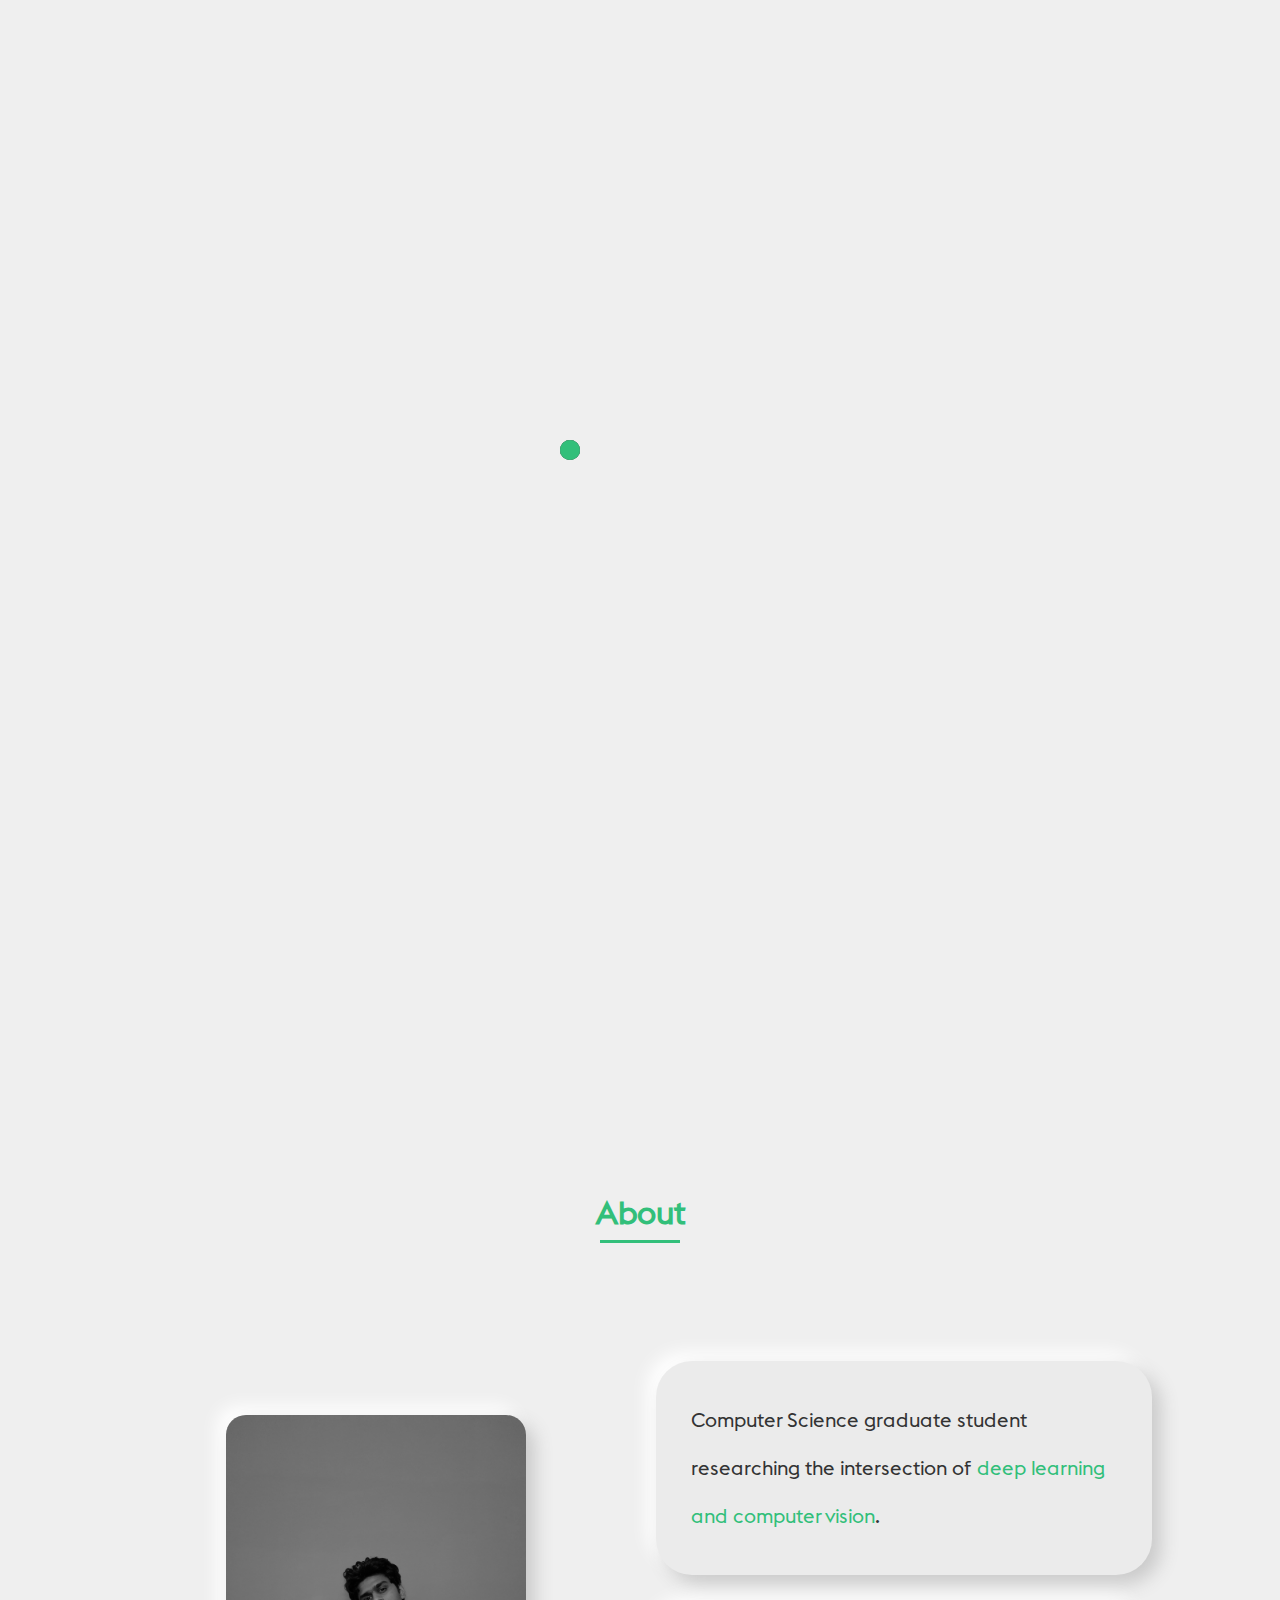
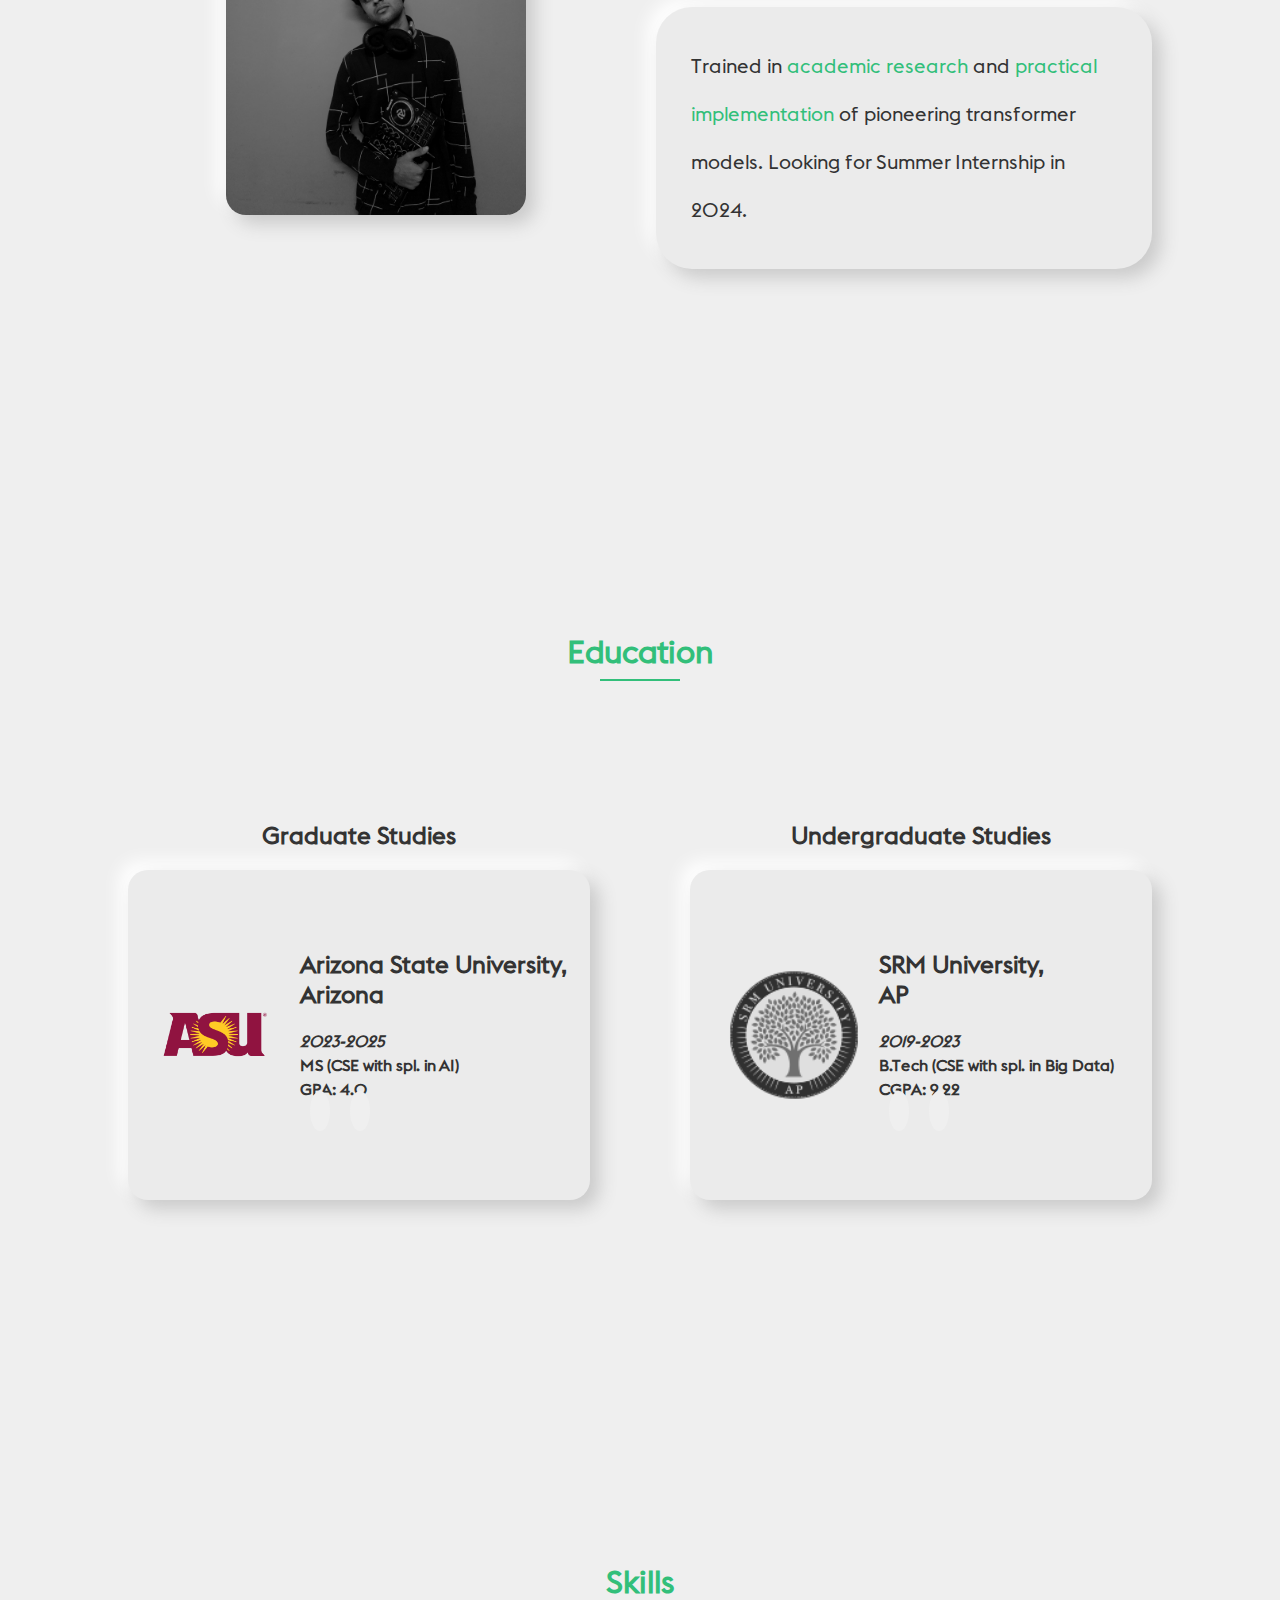
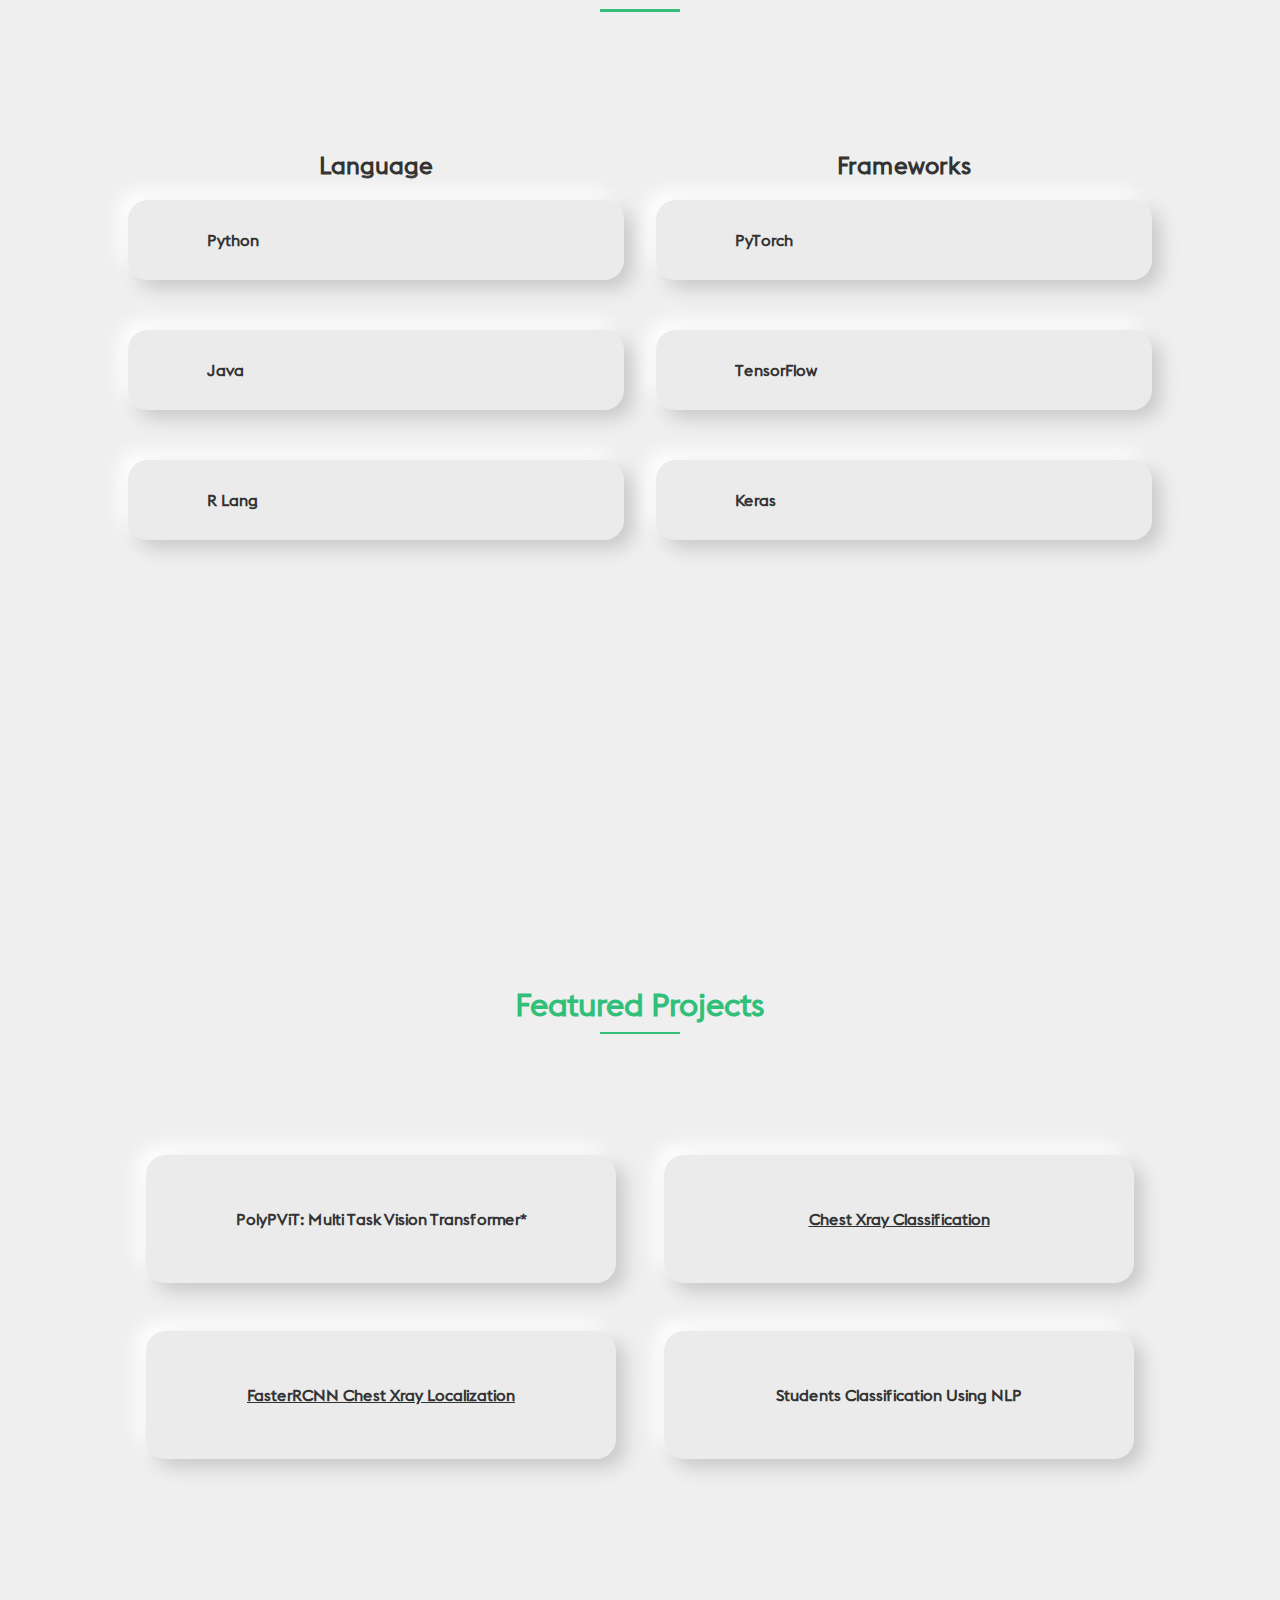
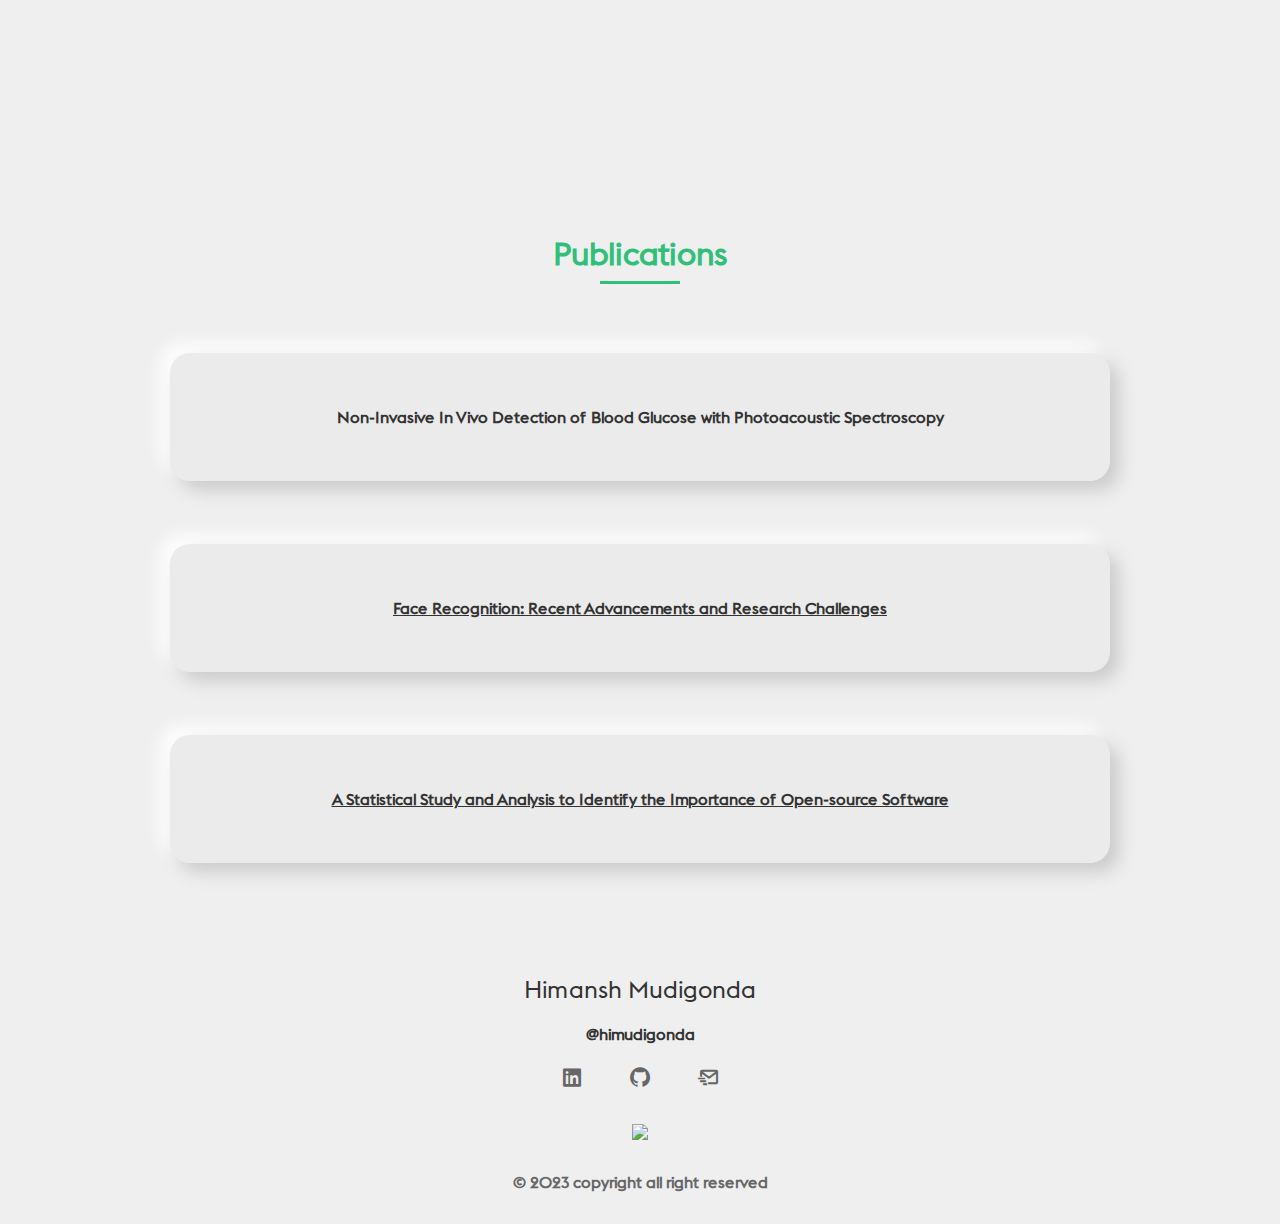
==== commit c386f6db: "fixed issue #5" ====
--- a/index.html
+++ b/index.html
@@ -428,8 +428,7 @@
                 <!-- <a class="research__links" href="https://ieeexplore.ieee.org/document/9744176/" target="_blank"> -->
                 <div class="research__data">
                     <div class="project__names">
-                        <span class="project__name">Augmenting Authenticity for Non-Invasive In Vivo Detection of Random
-                            Blood Glucose with Photoacoustic Spectroscopy using Kernel-based Ridge Regression*
+                        <span class="project__name">Non-Invasive In Vivo Detection of Blood Glucose with Photoacoustic Spectroscopy
                         </span>
                     </div>
                 </div>
